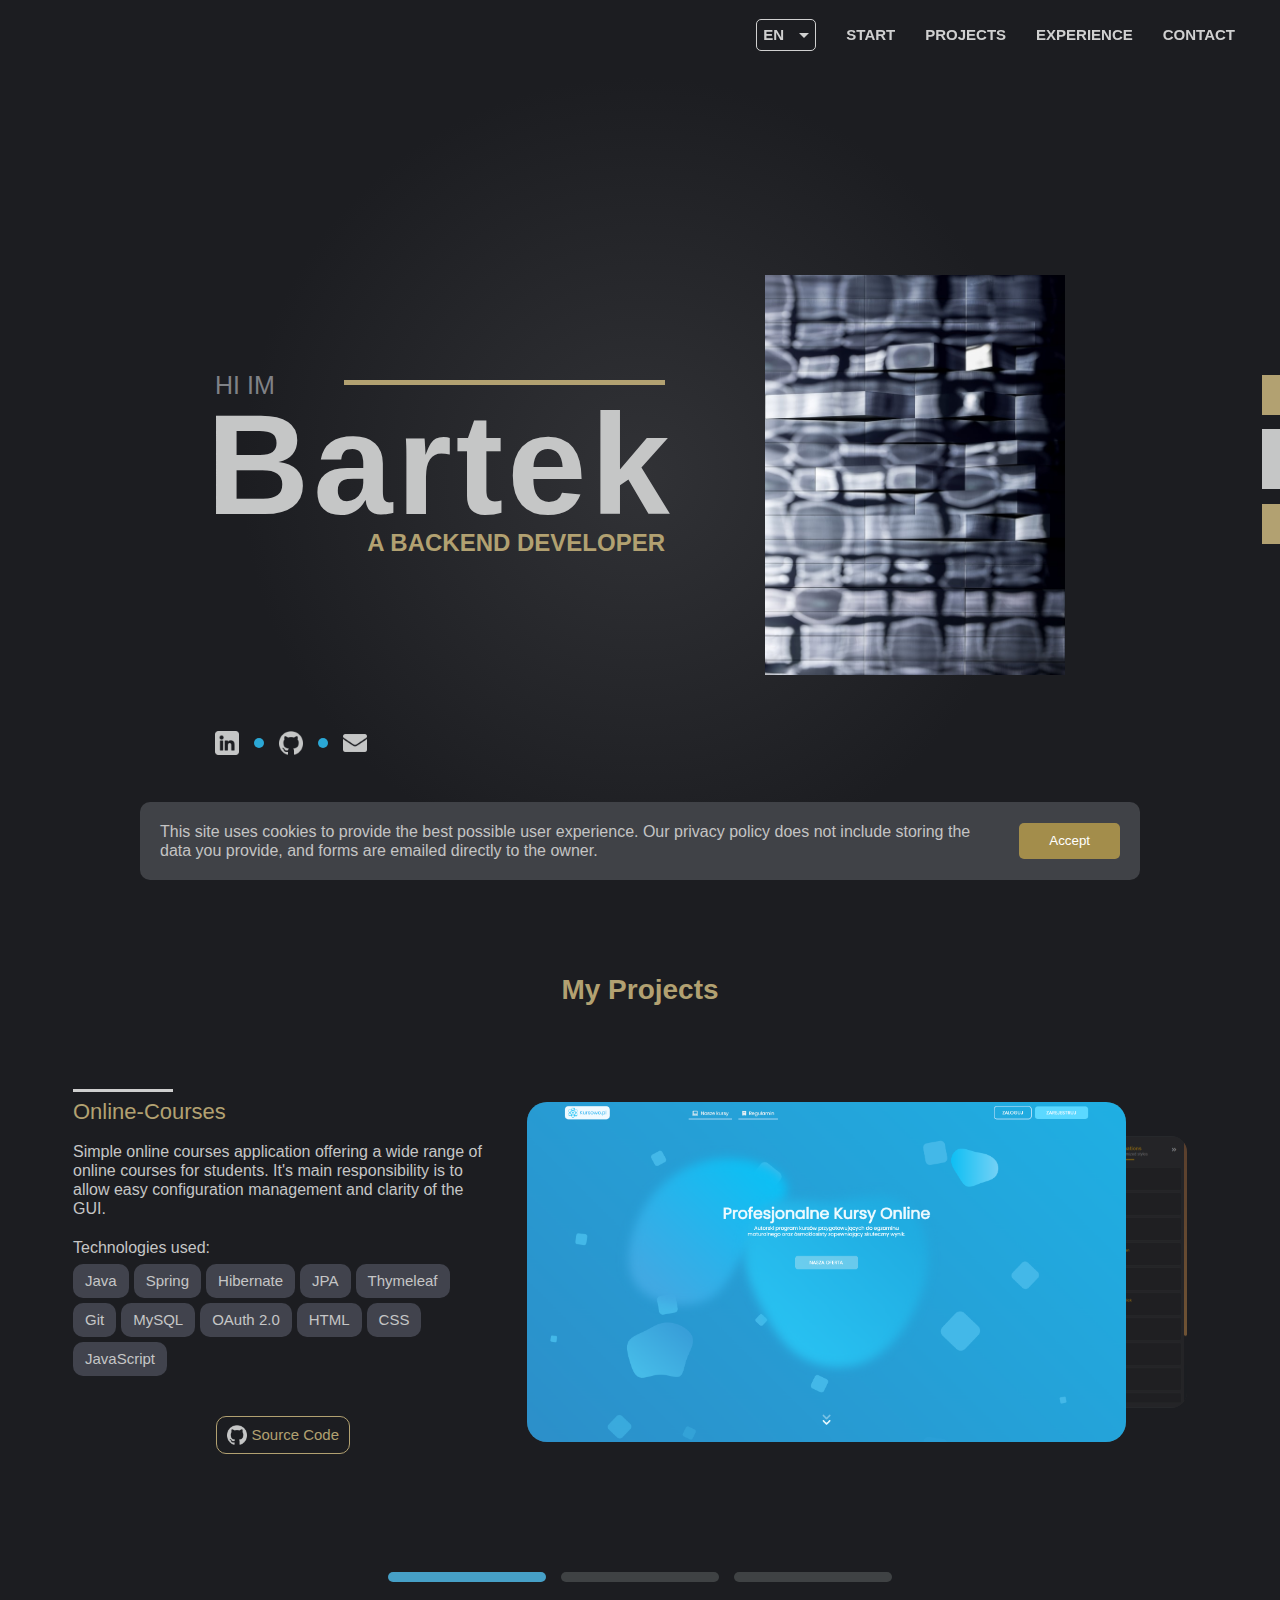
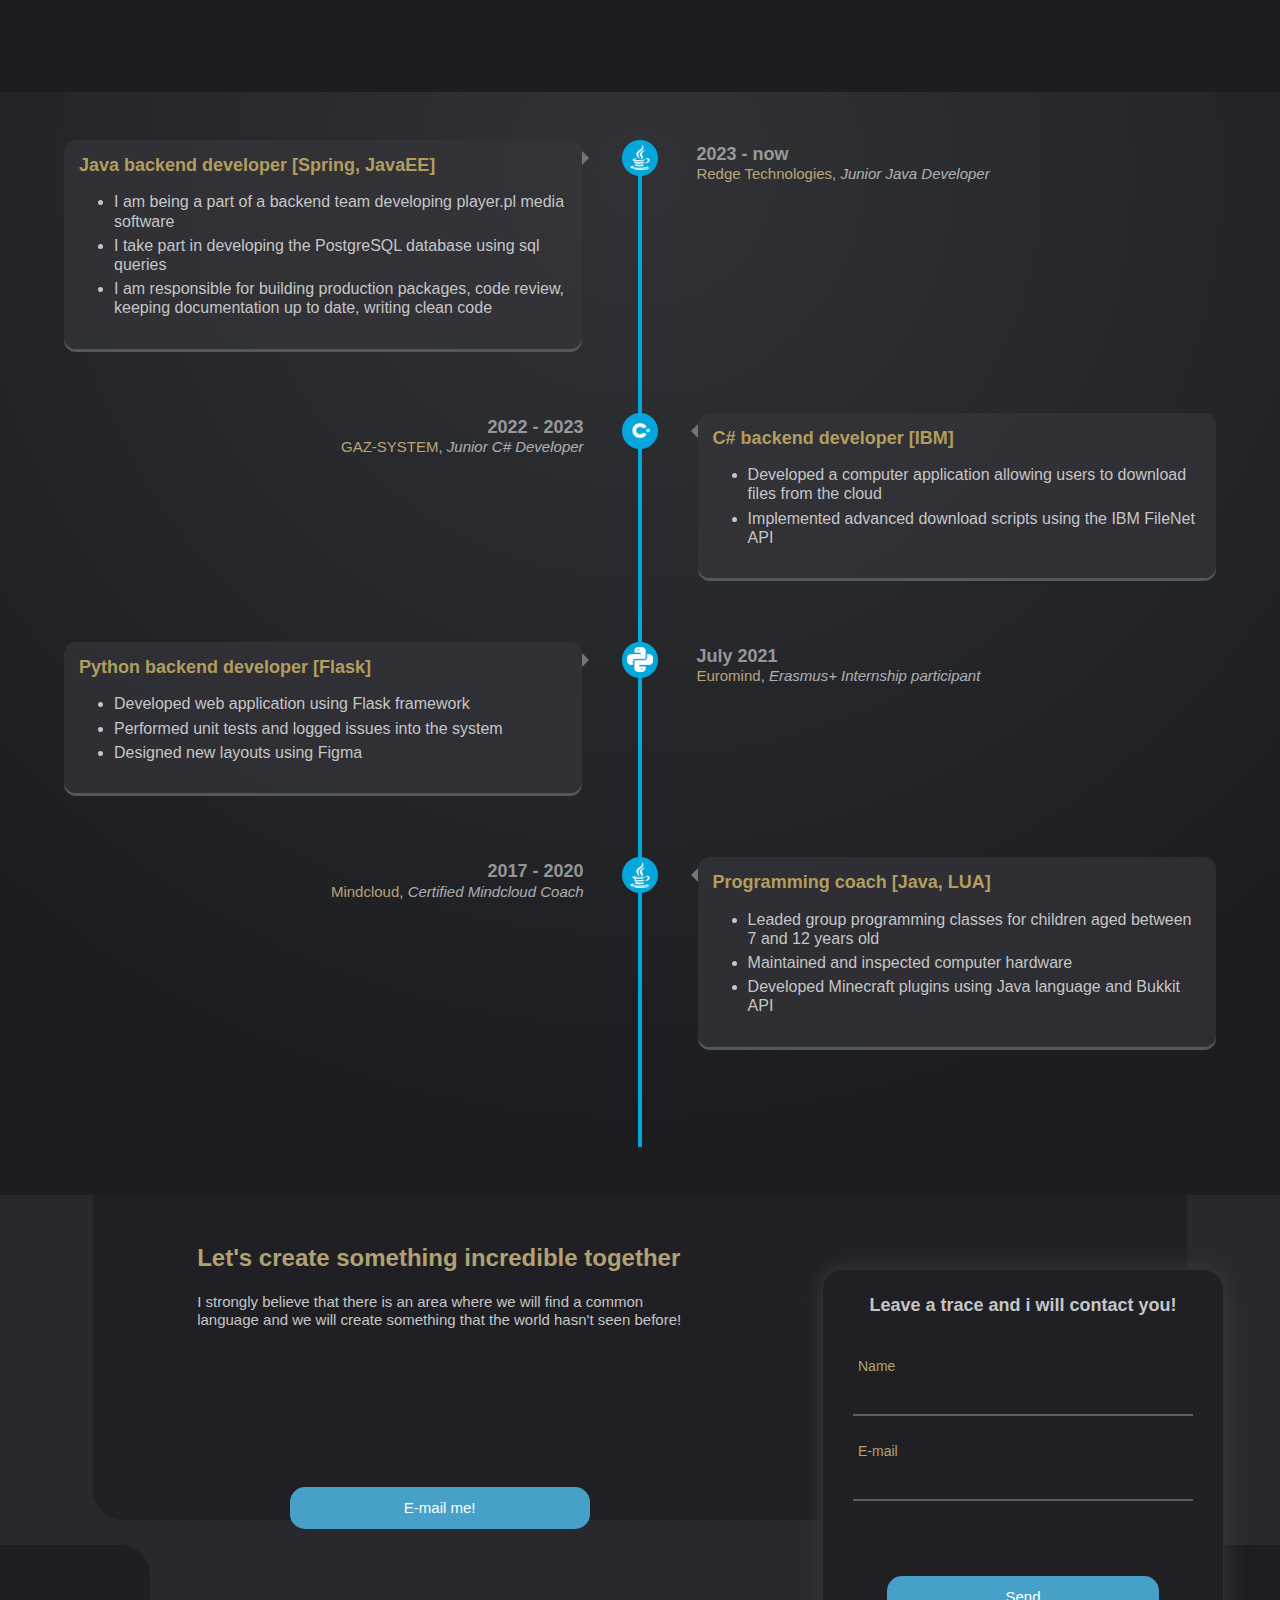
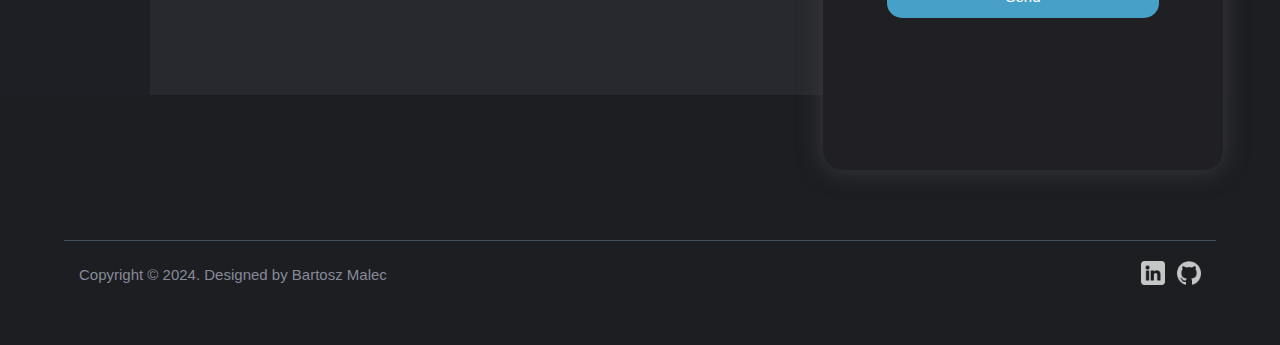
==== index.html @ 667c9864 "W3C fixes" ====
<!DOCTYPE html>
<html lang="en">
    <head>
        <title> Bartosz Malec - Java backend developer</title>
        <meta charset="UTF-8">
        <meta name="viewport" content="width=device-width, initial-scale=1.0">

        <link rel="stylesheet" type="text/css" href="styles/main.css">
        <link rel="stylesheet" type="text/css" href="styles/index.css">
        <link rel="stylesheet" type="text/css" href="styles/header.css">
        <link rel="stylesheet" type="text/css" href="styles/cookies.css">
        <link rel="stylesheet" type="text/css" href="styles/slider.css">
        <link rel="stylesheet" type="text/css" href="styles/timeline.css">
        <link rel="stylesheet" type="text/css" href="styles/contact.css">
        <link rel="stylesheet" type="text/css" href="styles/footer.css">
        <link rel="stylesheet" type="text/css" href="styles/popup.css">

        <link rel="stylesheet" type="text/css" href="https://cdnjs.cloudflare.com/ajax/libs/font-awesome/6.5.2/css/all.min.css">
        <script src="https://code.jquery.com/jquery-3.7.1.slim.min.js" integrity="sha256-kmHvs0B+OpCW5GVHUNjv9rOmY0IvSIRcf7zGUDTDQM8=" crossorigin="anonymous"></script>
    </head>

    <body>

        <div id="content">

            <div id="header">

                <div class="custom-select">
                    <div class="custom-select-trigger">
                        <span>EN</span>
                        <div class="arrow"></div>
                    </div>
                    <div class="custom-options">
                        <span class="custom-option selected" data-lang="en">EN</span>
                        <span class="custom-option" data-lang="pl">PL</span>
                    </div>
                </div>
                <a data-key="HeaderButtonStart" href="#banner"> </a>
                <a data-key="HeaderButtonProjects" href="#section_1"> </a>
                <a data-key="HeaderButtonExperience" href="#timeline"> </a>
                <a data-key="HeaderButtonContact" href="#footer"> </a>

            </div>

            <!--
                START banner
            -->
            <div id="banner">
                <div class="inner">

                    <div id="about">

                        <div class="line">
                            <span data-key="WelcomeMessagePretitle" class="pretitle"> </span>
                            <div class="straight_line"></div>
                        </div>

                        <h1>Bartek</h1>
                        <p data-key="WelcomeMessageTitle" class="subtitle"> </p>

                        <div id="linkers">
                            <a href="https://www.linkedin.com/in/b-malec/" class="social_link"><img src="/images/linkedin-logo.png" alt="linkedin"></a>
                            <div class="dot"></div>
                            <a href="https://github.com/Vertonowsky" class="social_link"><img src="/images/github-logo.png" alt="github"></a>
                            <div class="dot"></div>
                            <a href="mailto:bartosz.malec@onet.pl" class="social_link"><img src="/images/email-logo.png" alt="email"></a>
                        </div>

                    </div>

                    <div id="banner_image">
                        <img alt="Profile picture" src="images/profilePicture.jpg">
                    </div>
                </div>

                <div id="right_styling">
                    <div id="square_list">
                        <div class="right_one"></div>
                        <div class="right_two"></div>
                        <div class="right_one"></div>
                    </div>
                </div>
            </div>

			<div id="section_1">

                <h2 data-key="TitleProjects" class="title"> Loading.. </h2>

				<div class="inner_section">

                    <div class="animated_arrows" onclick="nextSlide()">
                        <i class="arrow fas fa-chevron-right"></i>
                        <i class="arrow fas fa-chevron-right"></i>
                    </div>

                    <div class="details_container">
                        <div class="project_details active">
                            <div class="horizontal_line"></div>
                            <p data-key="Project_1_title" class="project_title"></p>
                            <p data-key="Project_1_description" class="project_description"> </p>

                            <p data-key="TechnologiesUsed" class="heading"> </p>
                            <div class="tech_container">
                                <span class="tech">Java</span>
                                <span class="tech">Spring</span>
                                <span class="tech">Hibernate</span>
                                <span class="tech">JPA</span>
                                <span class="tech">Thymeleaf</span>
                                <span class="tech">Git</span>
                                <span class="tech">MySQL</span>
                                <span class="tech">OAuth 2.0</span>
                                <span class="tech">HTML</span>
                                <span class="tech">CSS</span>
                                <span class="tech">JavaScript</span>
                            </div>

                            <div class="buttons">
                                <a href="https://github.com/Vertonowsky/Online-Courses" target="_blank"><img src="/images/github-logo.png" alt="github"><span data-key="SourceCode"></span> </a>
<!--                                <a href="" target="_blank"><i class="fa-solid fa-arrow-up-right-from-square"></i> Live demo</a>-->
                            </div>
                        </div>


                        <div class="project_details">
                            <div class="horizontal_line"></div>
                            <p data-key="Project_2_title" class="project_title"></p>
                            <p data-key="Project_2_description" class="project_description"> </p>

                            <p data-key="TechnologiesUsed" class="heading"> </p>
                            <div class="tech_container">
                                <span class="tech">JavaScript</span>
                                <span class="tech">HTML</span>
                                <span class="tech">CSS</span>
                                <span class="tech">C++</span>
                                <span class="tech">Arduino</span>
                            </div>

                            <div class="buttons">
                                <a href="https://github.com/Vertonowsky/Leds-Controller" target="_blank"><img src="/images/github-logo.png" alt="github"><span data-key="SourceCode"></span> </a>
                                <!--                        <a href="" target="_blank"><i class="fa-solid fa-arrow-up-right-from-square"></i> Live demo</a>-->
                            </div>
                        </div>

                        <div class="project_details">
                            <div class="horizontal_line"></div>
                            <p data-key="Project_3_title" class="project_title"></p>
                            <p data-key="Project_3_description" class="project_description"> </p>

                            <p data-key="TechnologiesUsed" class="heading"> </p>
                            <div class="tech_container">
                                <span class="tech">Java</span>
                                <span class="tech">Spring</span>
                                <span class="tech">Hibernate</span>
                                <span class="tech">JPA</span>
                                <span class="tech">Thymeleaf</span>
                                <span class="tech">Git</span>
                                <span class="tech">PostgreSQL</span>
                                <span class="tech">OAuth 2.0</span>
                                <span class="tech">HTML</span>
                                <span class="tech">CSS</span>
                                <span class="tech">JavaScript</span>
                                <span class="tech">TypeScript</span>
                                <span class="tech">Next.js</span>
                                <span class="tech">React</span>
                            </div>

                            <div class="buttons">
                                <a href="https://github.com/Vertonowsky/admin-panel-frontend" target="_blank"><img src="/images/github-logo.png" alt="github"> Frontend - React</a>
                                <a href="https://github.com/Vertonowsky/admin-panel-backend" target="_blank"><img src="/images/github-logo.png" alt="github"> Backend - Spring</a>
                                <!--                        <a href="" target="_blank"><i class="fa-solid fa-arrow-up-right-from-square"></i> Live demo</a>-->
                            </div>
                        </div>

                    </div>


                    <div class="project_images">
                        <div class="project_img active" onclick="nextSlide()">
                            <img src="images/project_1_1.png" alt="arrow">
                        </div>
                        <div class="project_img next" onclick="nextSlide()">
                            <img src="images/project_2_1.png" alt="arrow">
                        </div>
                        <div class="project_img" onclick="nextSlide()">
                            <img src="images/project_3_1.png" alt="arrow">
                        </div>
                    </div>

				</div>

                <div id="slider">
                    <div class="slide active" onclick="specificSlide(1)"></div>
                    <div class="slide" onclick="specificSlide(2)"></div>
                    <div class="slide" onclick="specificSlide(3)"></div>
                </div>
			</div>



            <div id="timeline">
                <div class="timeline-block">
                    <div class="timeline-img">
                        <div class="pulse"></div>
                        <div class="pulse pulse-delay"></div>
                        <div class="overlay"></div>
                        <img src="images/java.png" alt="Java">
                    </div>

                    <div class="timeline-content">
                        <h2 data-key="Work_1_title"> Loading ..</h2>
                        <ul>
                            <li data-key="Work_1_description_1"> </li>
                            <li data-key="Work_1_description_2"> </li>
                            <li data-key="Work_1_description_3"> </li>
                        </ul>
                        <div class="date">
                            <h2 data-key="Work_1_date"> Loading .. </h2>
                            <p><b data-key="Work_1_company"> </b>, <span data-key="Work_1_position" class="position"> </span></p>
                        </div>
                    </div>
                </div>

                <div class="timeline-block">
                    <div class="timeline-img">
                        <div class="pulse"></div>
                        <div class="pulse pulse-delay"></div>
                        <div class="overlay"></div>
                        <img src="images/c-sharp.png" alt="C sharp">
                    </div>

                    <div class="timeline-content">
                        <h2 data-key="Work_2_title"> Loading .. </h2>
                        <ul>
                            <li data-key="Work_2_description_1"> </li>
                            <li data-key="Work_2_description_2"> </li>
                        </ul>
                        <div class="date">
                            <h2 data-key="Work_2_date"> Loading .. </h2>
                            <p><b data-key="Work_2_company"> </b>, <span data-key="Work_2_position" class="position"> </span></p>
                        </div>
                    </div>

                </div>

                <div class="timeline-block">
                    <div class="timeline-img">
                        <div class="pulse"></div>
                        <div class="pulse pulse-delay"></div>
                        <div class="overlay"></div>
                        <img src="images/python.png" alt="Python">
                    </div>

                    <div class="timeline-content">
                        <h2 data-key="Work_3_title"> Loading .. </h2>
                        <ul>
                            <li data-key="Work_3_description_1"> </li>
                            <li data-key="Work_3_description_2"> </li>
                            <li data-key="Work_3_description_3"> </li>
                        </ul>
                        <div class="date">
                            <h2 data-key="Work_3_date"> Loading .. </h2>
                            <p><b data-key="Work_3_company"> </b>, <span data-key="Work_3_position" class="position"> </span></p>
                        </div>
                    </div>
                </div>

                <div class="timeline-block">
                    <div class="timeline-img">
                        <div class="pulse"></div>
                        <div class="pulse pulse-delay"></div>
                        <div class="overlay"></div>
                        <img src="images/java.png" alt="Java">
                    </div>

                    <div class="timeline-content">
                        <h2 data-key="Work_4_title"> Loading .. </h2>
                        <ul>
                            <li data-key="Work_4_description_1"> </li>
                            <li data-key="Work_4_description_2"> </li>
                            <li data-key="Work_4_description_3"> </li>
                        </ul>
                        <div class="date">
                            <h2 data-key="Work_4_date"> Loading .. </h2>
                            <p><b data-key="Work_4_company"> </b>, <span data-key="Work_4_position" class="position"> </span></p>
                        </div>
                    </div>
                </div>

            </div>

            <div id="contact">

                <div class="inner">
                    <div id="box_1" class="box">
                        <div class="body">
                            <h2 data-key="ContactTitle"> Loading .. </h2>
                            <p data-key="ContactDescription"> </p>

                            <button data-key="EmailMe" class="button_contact" onClick="showPopup()"> </button>
                        </div>
                    </div>
                    <div id="box_2" class="box"></div>
                    <div id="frame">
                        <h2 data-key="ContactLeave"> Loading .. </h2>

                        <div class="group">
                            <input id="name" type="text">
                            <label data-key="DataName" for="name"></label>
                            <span class="bar"></span>
                        </div>

                        <div class="group">
                            <input id="email" type="text">
                            <label data-key="DataEmail" for="email"></label>
                            <span class="bar"></span>
                        </div>

                        <button data-key="Send" class="button_contact" onClick="showPopup()"> </button>
                    </div>
                </div>

                <div id="box_3" class="box"></div>

            </div>


            <div id="footer">
                <div class="inner">
                    <div id="footer_heading"></div>

                    <div id="footer_bottom">
                        <p data-key="FooterCopyright" class="info"></p>

                        <div id="social">
                            <a href="https://www.linkedin.com/in/bartosz-malec-a6a36418b/" target="_blank" class="social_media"><img src="/images/linkedin-logo.png" alt="linkedin"></a>
                            <a href="https://github.com/Vertonowsky" target="_blank" class="social_media"><img src="/images/github-logo.png" alt="github"></a>
                        </div>
                    </div>
                </div>

            </div>

            <div id="cookiePopup">
                <p data-key="CookieInfo"></p>
                <button data-key="CookieAccept" id="acceptCookie"></button>
            </div>

            <div id="popup_info">
                <p id="popup_title"><i class='icon fas fa-check'></i><span data-key="PopupInfo"></span> </p>
                <i id="popup_close" class="fas fa-times"></i>
            </div>

        </div>

        <script src="scripts/header.js"></script>
        <script src="scripts/cookies.js"></script>
        <script src="scripts/slider.js"></script>
        <script src="scripts/timeline.js"></script>
        <script src="scripts/translations.js"></script>
        <script src="scripts/popup.js"></script>

    </body>

</html>
---- styles/main.css ----
:root {
    --color-blue: #2BA8D6;
    --color-title: #595959;

    --color-default: #C5C6C6;
    --color-gray: #808287;
    --color-gold: #B2A171;


    --font-size-big: 22px;
    --font-size-title: 18px;
    --font-size-normal: 15px;
    --font-size-smaller: 14px;
    --font-size-phone: 13px;
}

html {
    scroll-behavior: smooth;
    overflow-x: hidden;
}

body {
    font-family: 'Poppins', sans-serif;
    margin: 0;
    overflow-x: hidden;
    color: var(--color-default);
}

*, *:after, *:before {
    line-height: 1.2;
    box-sizing: border-box;
}

a {
    text-decoration: none;
}

b {
    color: #03A7DC;
    font-weight: normal;
}
---- styles/index.css ----
#content {
    top: 0;
    position: relative;
    width: 100%;
    height: 100%;
    background: radial-gradient(circle, rgba(49,50,54,1) 0%, rgba(28,29,33,1) 50%);
}

#banner {
    position: relative;
    width: 100%;
    height: 950px;
    display: flex;
    align-items: center;
    justify-content: center;
    background: radial-gradient(circle, rgba(49,50,54,1) 0%, rgba(28,29,33,1) 50%);
}

    #banner .inner {
        position: relative;
        width: 1400px;
        display: flex;
        align-items: center;
        justify-content: center;
    }

    #banner #about {
        position: relative;
        display: flex;
        align-items: center;
        justify-content: flex-start;
        flex-direction: column;
        width: 45%;
        height: 560px;
        text-align: left;
    }

        #about .line {
            position: relative;
            width: 100%;
            display: flex;
            align-items: center;
            justify-content: center;
            flex-direction: row;
        }

            #about .pretitle {
                width: 180px;
                text-transform: uppercase;
                font-size: 30px;
                color: var(--color-gray);
                animation: 1s slideFromLeftSlightly;
            }

            #about .straight_line {
                position: relative;
                width: 100%;
                height: 5px;
                margin-bottom: 5px;
                background: var(--color-gold);
                animation: 1s slideFromRightSlightly;
            }

        #about h1 {
            font-size: 12em;
            font-weight: bold;
            margin: -20px 0 0 0;
            letter-spacing: 5px;
            color: var(--color-default);
            animation: 1s slideFromBottom;
        }

        #about .subtitle {
            position: relative;
            text-align: right;
            align-self: flex-end;
            margin-top: -20px;
            width: 100%;
            color: var(--color-gold);
            font-size: 26px;
            text-transform: uppercase;
            font-weight: bold;
            line-height: 32px;
            animation: 1s slideFromRightSlightly;
        }


        #linkers {
            position: absolute;
            box-sizing: border-box;
            width: 100%;
            bottom: 0;
            display: flex;
            align-items: center;
            justify-content: flex-start;
            animation: 2s slideIn;
        }

            .social_link {
                position: relative;
                display: flex;
                align-items: center;
                font-size: 24px;
                color: var(--color-default);
                transition: color 0.2s;
            }

            .social_link img {
                width: 24px;
                height: 24px;
            }

            .social_link:hover {
                color: var(--color-blue);
            }

            .dot {
                position: relative;
                width: 10px;
                height: 10px;
                border-radius: 10px;
                background: var(--color-blue);
                margin: 0 15px;
            }


            #banner_image {
                position: relative;
                box-sizing: border-box;
                padding-bottom: 90px;
                margin-left: 15%;
                width: 30%;
                min-width: 380px;
                height: 660px;
                text-align: center;
                animation: 2s slideIn;
                z-index: 2;
            }

                #banner_image img {
                    position: relative;
                    width: 100%;
                    height: 100%;
                    z-index: 1;
                }

                @keyframes slideIn {
                    from { opacity: 0; }
                    to { opacity: 1; }
                }

                @keyframes slideFromRight {
                    from { transform: translateX(100%); opacity: 0; }
                    to { transform: translateX(0); opacity: 1; }
                }

                @keyframes slideFromRightSlightly {
                    from { transform: translateX(50%); opacity: 0; }
                    to { transform: translateX(0); opacity: 1; }
                }

                @keyframes slideFromLeftSlightly {
                    from { transform: translateX(-50%); opacity: 0; }
                    to { transform: translateX(0%); opacity: 1; }
                }

                @keyframes slideFromBottom {
                    from { transform: translateY(100%); opacity: 0; }
                    to { transform: translateY(0); opacity: 1; }
                }



#right_styling {
    position: absolute;
    width: 18px;
    height: 560px;
    bottom: 0;
    top: 0;
    right: 0;
    margin: auto;
}

    #square_list {
        position: relative;
        top: 50%;
        transform: translateY(-50%);
        height: 200px;
    }

    .right_one {
        position: relative;
        display: block;
        width: 100%;
        height: 20%;
        background: #B2A171;
    }

    .right_two {
        position: relative;
        display: block;
        width: 100%;
        height: 30%;
        margin: 80% 0;
        background: var(--color-default);
    }




body::-webkit-scrollbar {
    background: #34363D;
    width: 10px;
    height: 10px;
}

body::-webkit-scrollbar-track {
    display: none;
}

body::-webkit-scrollbar-thumb {
    background-color: #6D7180;
    border-radius: 6px;
}

body::-webkit-scrollbar-thumb:hover {
    background: #7A7E8F;
}

body::-webkit-scrollbar-corner {
    background: transparent;
}



@media (max-width: 1500px) {

    #banner .inner {
        width: 1150px;
    }

    #about .pretitle {
        font-size: 28px;
    }

    #about h1 {
        font-size: 10.2em;
        margin: -20px 0 0 0;
        letter-spacing: 4px;
    }

    #about .subtitle {
        font-size: 24px;
        line-height: 26px;
    }

}


@media (max-width: 1280px) {

    #banner .inner {
        width: 1000px;
    }

    #banner #about {
        justify-content: center;
    }

    #about .pretitle {
        font-size: 25px;
    }

    #about h1 {
        font-size: 8.9em;
    }

    #banner_image {
        margin-left: 10%;
        min-width: 250px;
        height: 400px;
        padding-bottom: 0;
    }

}


@media (max-width: 1024px) {

    #banner .inner {
        width: 90%;
    }

    #about .pretitle {
        width: 140px;
        font-size: 22px;
    }

    #about h1 {
        font-size: 12.4vw;
    }

    #about .subtitle {
        font-size: 18px;
        line-height: 20px;
    }

}


@media (max-width: 840px) {

    #about h1 {
        margin-top: -10px;
        font-size: 12.2vw;
    }

    #about .subtitle {
        margin-top: -10px;
    }

}



@media (max-width: 780px) {

    #banner {
        padding-top: 100px;
    }

    #banner .inner {
        flex-direction: column;
    }

    #banner #about {
        width: 70%;
        height: auto;
        padding-bottom: 100px;
    }

    #about h1 {
        margin-top: -10px;
        font-size: 20vw;
    }

    #about .subtitle {
        margin-top: -10px;
    }

    #right_styling {
        display: none;
    }

    #banner_image {
        width: 50%;
        min-width: 320px;
        margin: 80px 0 0 0;
    }

}

@media (max-width: 650px) {

    #banner {
        padding-top: 90px;
    }

    #banner #about {
        width: 95%;
        height: auto;
        padding-bottom: 100px;
    }

    #about h1 {
        margin-top: -25px;
        font-size: 27.2vw;
    }

    #about .subtitle {
        margin-top: -25px;
    }

}


@media (max-width: 480px) {

    #about h1 {
        margin-top: -15px;
        font-size: 25vw;
    }

    #about .subtitle {
        margin-top: -15px;
    }

    #banner_image {
        width: 95%;
        min-width: 0;
    }

}
---- styles/header.css ----
#header {
    position: fixed;
    box-sizing: border-box;
    display: flex;
    align-items: center;
    justify-content: flex-end;
    top: 0;
    left: 0;
    right: 0;
    width: 100%;
    height: 70px;
    background: transparent;
    padding: 12px 45px 12px 0;
    gap: 30px;
    transition: all 0.3s;
    z-index: 100;
}

#header.active {
    background: #1C1D21;
}

#header a {
    position: relative;
    font-size: 15px;
    font-weight: bold;
    color: #D0D0D0;
    text-transform: uppercase;
    cursor: pointer;
    transition: all 0.3s;
    z-index: 2;
}

.custom-select {
    position: relative;
    display: flex;
    flex-direction: column;
    user-select: none;
    font-size: 15px;
    font-weight: bold;
    width: 60px;
    color: #D0D0D0;
    background: transparent;
    border: 1px solid #D0D0D0;
    border-radius: 5px;
    padding: 6px;
    cursor: pointer;
    transition: border-color 0.3s;
}

    .custom-select .arrow {
        width: 0;
        height: 0;
        margin-left: 10px;
        border-left: 5px solid transparent;
        border-right: 5px solid transparent;
        border-top: 5px solid #D0D0D0;
        transition: transform 0.3s;
    }

    .custom-select.open .arrow {
        transform: rotate(-180deg);
    }

    .custom-select.open .custom-options {
        visibility: visible;
        opacity: 1;
    }

.custom-select-trigger {
    display: flex;
    justify-content: space-between;
    align-items: center;
    cursor: pointer;
    text-transform: uppercase;
}

.custom-options {
    position: absolute;
    display: flex;
    visibility: hidden;
    opacity: 0;
    flex-direction: column;
    top: 100%;
    left: 0;
    width: 100%;
    background: #D0D0D0;
    color: #000;
    border-radius: 0 0 5px 5px;
    transition: opacity 0.3s, visibility 0.3s;
    z-index: 101;
}

.custom-options .custom-option {
    position: relative;
    width: 100%;
    padding: 10px 15px;
    text-align: center;
    cursor: pointer;
    border-radius: 0 0 5px 5px;
    transition: background-color 0.3s;
}

.custom-options .custom-option:hover {
    background-color: #f2f2f2;
}

.custom-options .custom-option.selected {
    background-color: #e2e2e2;
}



@media (max-width: 640px) {

    #header {
        justify-content: center;
        flex-wrap: wrap;
        gap: 20px;
        min-height: 60px;
        height: auto;
        padding-right: 0;
    }

    #header a {
        font-size: 14px;
    }

}
---- styles/cookies.css ----
#cookiePopup {
    position: fixed;
    display: none;
    width: 80%;
    max-width: 1000px;
    flex-direction: row;
    justify-content: center;
    align-items: center;
    bottom: 20px;
    left: 50%;
    padding: 20px;
    border-radius: 10px;
    background: #404247;
    color: #C4C4C4;
    transform: translateX(-50%);
    z-index: 1000;
}

#cookiePopup.active {
    display: flex;
}

#cookiePopup p {
    margin: 0;
    padding-right: 10px;
}

#cookiePopup button {
    padding: 10px 30px;
    margin-left: 20px;
    border-radius: 5px;
    cursor: pointer;
    color: #fff;
    border: none;
    background: #A38D4B;
    transition: background 0.3s;
}

#cookiePopup button:hover {
    background: #B39A52;
}


@media screen and (max-width: 850px) {

    #cookiePopup {
        flex-direction: column;
        bottom: 10px;
    }

    #cookiePopup button {
        margin: 20px 0 0 0;
    }

}


@media screen and (max-width: 580px) {

    #cookiePopup {
        width: 95%;
        padding: 10px;
        text-align: center;
        font-size: var(--font-size-smaller);
    }

    #cookiePopup button {
        padding: 8px 25px;
    }

}
---- styles/slider.css ----
#section_1 {
    position: relative;
    width: 100%;
    background: #1C1D21;
    display: flex;
    align-items: center;
    justify-content: flex-start;
    flex-direction: column;
    padding: 0 10px 30px 10px;
    transition: background .4s ease-in;
}

    #section_1 .inner_section {
        position: relative;
        display: flex;
        align-items: center;
        justify-content: center;
        flex-direction: row;
        gap: 3%;
        width: 1350px;
        margin: 0 auto;
        padding: 30px 0 110px 0;
    }

        .title {
            margin-bottom: 35px;
            font-size: 28px;
            color: var(--color-gold);
        }

    .project_container {
        display: flex;
    }

    .inner_section.is-hidden {
        visibility: hidden;
        opacity: 0;
    }

    .inner_section.slideBlob > .details_container {
        animation: slideBlob 1s ease-in-out;
    }

    .inner_section.slideBlob > .project_images {
        animation: slideInFromRight 1s ease-in-out;
    }

    #slider.slideBlob {
        animation: fadeIn 1s ease-in-out;
    }



.details_container {
    position: relative;
    display: flex;
    align-items: center;
    width: 27%;
    height: 460px;
}

    .project_details {
        position: absolute;
        display: flex;
        flex-direction: column;
        justify-content: center;
        width: 100%;
        height: 100%;
        transform: scale(1.2);
        opacity: 0;
        visibility: hidden;
        transition: opacity 0.4s, transform 0.8s ease;
    }

    .project_details.active {
        visibility: visible;
        opacity: 1;
        transform: scale(1);
    }

        .project_images {
            position: relative;
            display: flex;
            align-items: center;
            width: 70%;
            height: 460px;
        }

            .project_img {
                position: absolute;
                max-width: 810px;
                width: auto;
                height: 460px;
                overflow: hidden;
                display: flex;
                align-items: center;
                cursor: pointer;
                border-radius: 20px;
                background: rgba(57, 61, 61, 1);
                opacity: 1;
                visibility: hidden;
                transition: transform .4s ease, opacity .2s ease;
            }

                .project_img.future {
                    transform: translatex(25%) scale(.8);
                    opacity: 0;
                    z-index: 0;
                    visibility: visible;
                }

                .project_img.active {
                    transform: translatex(0) scale(1);
                    z-index: 1;
                    visibility: visible;
                }

                .project_img.next {
                    transform: translatex(25%) scale(.8);
                    opacity: .4;
                    z-index: 0;
                    visibility: visible;
                }

                .project_img img {
                    max-width: 100%;
                    max-height: 100%;
                }

                .project_details .heading {
                    font-size: 16px;
                    margin: 0 0 7px 0;
                }


        .horizontal_line {
            width: 100px;
            height: 3px;
            margin: 0;
            background: #CECECE;
        }

        .project_title {
            padding-top: 7px;
            margin: 0;
            font-size: var(--font-size-big);
            color: var(--color-gold);
        }

        .project_description {
            margin-bottom: 20px;
            font-size: 16px;
        }

            .buttons {
                position: relative;
                display: flex;
                justify-content: center;
                top: 0;
                right: 0;
                gap: 40px;
                margin-top: 40px;
            }

                .buttons a {
                    display: flex;
                    align-items: center;
                    color: var(--color-gold);
                    border: 1px solid var(--color-gold);
                    font-size: var(--font-size-normal);
                    border-radius: 10px;
                    padding: 8px 10px;
                    background: transparent;
                    transition: background 0.3s;
                }

                .buttons a:hover {
                    background: #2F3238;
                }

                .buttons a > img {
                    width: 20px;
                    height: 20px;
                    margin-right: 5px;
                }

            .tech_container {
                display: flex;
                flex-direction: row;
                flex-wrap: wrap;
                gap: 5px;
            }

                .tech {
                    position: relative;
                    box-sizing: border-box;
                    background: #41434D;
                    padding: 8px 12px;
                    border-radius: 10px;
                    font-size: var(--font-size-normal);
                    cursor: default;
                    transition: background 0.3s;
                }

                .tech:hover {
                    background: #565966;
                }



#slider {
    width: 40%;
    max-width: 1000px;
    display: flex;
    margin: 0 auto;
    padding-bottom: 80px;
    gap: 15px;
}

    .slide {
        width: auto;
        height: 10px;
        background: rgba(87, 91, 91, 0.6);
        border-radius: 10px;
        flex: 1;
        cursor: pointer;
        transition: background 0.5s;
    }

    #slider .slide:hover {
        background: #75AEC7;
    }

    #slider .slide.active {
        background: #46A0C7;
    }


@keyframes slideBlob {
    0% {
        opacity: 0;
        transform: scale(1.2);
    }

    65% {
        opacity: 1;
        transform: scale(0.9);
    }

    100% {
        transform: scale(1);
    }
}


@keyframes slideInFromRight {
    0% {
        transform: translateX(250px);
        opacity: 0;
    }

    65% {
        opacity: 1;
        transform: translateX(-40px);
    }

    100% {
        transform: translateX(0);
    }
}

@keyframes fadeIn {
    0% {
        opacity: 0;
        transform: scale(1.2);
    }
    100% {
        opacity: 1;
        transform: scale(1);
    }
}





.animated_arrows {
    position: absolute;
    display: flex;
    align-items: center;
    flex-direction: row;
    right: -20px;
    margin: auto;
    cursor: pointer;
}

    .animated_arrows .arrow {
        position: absolute;
        font-size: 30px;
        color: #EBFBFF;
        opacity: 0;
        animation: arrowFadeOut 2s ease-in-out infinite;
    }

    .animated_arrows .arrow:nth-child(1) {
        margin-right: 5px;
        animation-delay: 1s;
    }


@keyframes arrowFadeOut {
    0% {
        opacity: 0;
        transform: translateX(0px);
    }
    75% {
        opacity: 1;
    }
    100% {
        opacity: 0;
        transform: translateX(30px);
    }
}



@media screen and (max-width: 1500px) {

    #section_1 .inner_section {
        width: 90%;
        padding: 0 0 70px 0;
    }

    .project_img {
        max-width: 600px;
        height: 340px;
    }

    .details_container {
        width: 37%;
        height: 460px;
    }

    .project_images {
        width: 60%;
        height: 340px;
    }

        .project_img.future, .project_img.next {
            transform: translatex(20%) scale(.8);
        }


    .animated_arrows {
        right: 10px;
    }

}


@media screen and (max-width: 1180px) {

    #section_1 .inner_section {
        width: 95%;
        padding: 20px 0 50px 0;
        flex-direction: column-reverse;
    }

    .details_container {
        width: 70%;
        min-height: 320px;
        height: auto;
        margin-top: 70px;
        max-width: 900px;
    }

    .project_images {
        display: flex;
        justify-content: center;
        width: 100%;
        height: 380px;
    }

        .project_img {
            max-width: 800px;
            height: 380px;
        }

        .project_img.next {
            transform: translatex(25%) scale(.8);
        }

        .project_img.future {
            opacity: 0.4;
            transform: translatex(-25%) scale(.8);
        }


    .animated_arrows {
        display: none;
    }

    #slider {
        width: 80%;
        padding-bottom: 50px;
    }

}



@media screen and (max-width: 950px) {

    .details_container {
        width: 90%;
        height: auto;
        min-height: auto;
        margin-top: 40px;
    }

        .project_details {
            position: relative;
            display: none;
            height: auto;
        }

        .project_details.active {
            display: block;
        }

    .project_images {
        display: flex;
        justify-content: center;
        width: 100%;
        height: 280px;
    }

    .project_img {
        max-width: 800px;
        height: 280px;
    }

    .project_img.next {
        transform: translatex(25%) scale(.8);
    }

    .project_img.future {
        opacity: 0.4;
        transform: translatex(-25%) scale(.8);
    }

    .animated_arrows {
        right: 30px;
    }

}


@media screen and (max-width: 780px) {

    #section_1 {
        padding-top: 40px;
    }

        #section_1 .inner_section {
            padding-top: 0;
        }

        .title {
            font-size: 20px;
            margin: 20px 0;
        }

    .project_title {
        font-size: var(--font-size-title);
    }

    .project_description {
        font-size: var(--font-size-normal);
    }

    .project_details .heading {
        font-size: var(--font-size-normal);
    }

    .tech {
        padding: 6px 10px;
        border-radius: 8px;
        font-size: var(--font-size-smaller);
    }

    .buttons a {
        border-radius: 8px;
        padding: 8px 10px;
        font-size: var(--font-size-smaller);
    }

    .buttons a > img {
        width: 18px;
        height: 18px;
    }

}


@media screen and (max-width: 680px) {

    .project_images {
        width: 100%;
        height: 320px;
    }

    .project_img {
        width: 87%;
        height: auto;
    }

    .project_img.future {
        transform: translateX(-17%) scale(0.8);
    }

    .project_img.next {
        transform: translateX(17%) scale(0.8);
    }

    #slider {
        width: 96%;
        gap: 7px;
    }

        .slide {
            height: 7px;
        }

}


@media screen and (max-width: 550px) {

    .project_images {
        height: 260px;
    }

}


@media screen and (max-width: 480px) {

    .project_images {
        height: 200px;
    }

}

@media screen and (max-width: 380px) {

    .project_images {
        height: 180px;
    }

}

@media screen and (max-width: 280px) {

    .project_images {
        height: 140px;
    }

}
---- styles/timeline.css ----
#timeline {
    position: relative;
    width: 90%;
    max-width: 1170px;
    margin: 3em auto;
    padding-bottom: 100px;
}

/* Vertical line */
#timeline::before {
    content: '';
    position: absolute;
    top: 0;
    left: 50%;
    height: 100%;
    width: 4px;
    margin-left: -2px;
    background: #03A7DC;
}


    .timeline-block {
        position: relative;
        box-sizing: border-box;
        margin: 4em 0;
        content: '';
        display: table;
        clear: both;
        width: 100%;
    }

        .timeline-block:first-child {
            margin-top: 0;
        }

        .timeline-block:last-child {
            margin-bottom: 0;
        }

        .timeline-img {
            position: absolute;
            display: flex;
            justify-content: center;
            align-items: center;
            top: 0;
            left: 50%;
            width: 36px;
            height: 36px;
            margin-left: -18px;
        }

        .timeline-img .overlay {
            position: absolute;
            width: 100%;
            height: 100%;
            border-radius: 50%;
            z-index: 2;
            background: #03A7DC;
        }

        .timeline-img img {
            display: block;
            width: 70%;
            height: 70%;
            position: relative;
            z-index: 2;
        }

        .pulse {
            position: absolute;
            height: 100%;
            width: 100%;
            border-radius: 50%;
            background: transparent;
            top: 0;
            left: 0;
            z-index: 1;
        }

        @keyframes pulsing {
            0% {
                transform: scale(1);
                opacity: .7;
            }
            100% {
                transform: scale(1.6);
                opacity: 0;
            }
        }

            .timeline-img.is-hidden {
                visibility: hidden;
            }

            .timeline-img.bounce-in {
                visibility: visible;
                animation: bounce-1 .6s;
            }

            @keyframes bounce-1 {
                0% {
                    opacity: 0;
                    transform: scale(.5);
                }
                60% {
                    opacity: 1;
                    transform: scale(1.2);
                }
                100% {
                    transform: scale(1);
                }
            }


.timeline-content {
    position: relative;
    content: '';
    display: table;
    width: 45%;
    border-radius: 12px;
    padding: 15px;
    box-shadow: 0 3px 0 #55575E;
    margin-left: 0;
    background: rgba(52, 53, 59, 0.7);
    clear: both;
    left: 0;
    transition: left 0.3s;
}

    .timeline-content::before {
        content: '';
        position: absolute;
        top: 11px;
        left: 100%;
        height: 0;
        width: 0;
        border: 7px solid transparent;
        border-left-color: #727580;
    }

        .timeline-content ul {
            padding-left: 35px;
            font-size: 16px;
        }

        .timeline-content li {
            margin-bottom: 5px;
        }

        .timeline-content li:last-child {
            margin-bottom: 0;
        }

    .timeline-content h2 {
        font-size: 18px;
        margin: 0;
        color: #B39D5D;
    }

    .timeline-content .date {
        position: absolute;
        display: inline-block;
        width: 100%;
        left: 122%;
        top: 0;
        font-size: 16px;
        float: left;
        padding: 4px 0;
        opacity: 0.7;
        transition: left 0.3s, right 0.3s;
    }

        .timeline-content .date h2 {
            font-size: 18px;
            margin: 0;
            color: var(--color-default);
        }

        .timeline-content .date p {
            font-size: var(--font-size-normal);
            margin: 0;
            color: #E4E6E6;
        }

        .timeline-content .date p b {
            color: #F0D998;
        }

        .timeline-content .date p span {
            font-style: italic;
        }

    .timeline-content.is-hidden {
        visibility: hidden;
    }

    .timeline-content.bounce-in {
        visibility: visible;
        animation: bounce-2 .6s;
    }

    .timeline-block:nth-child(even) .timeline-content {
        float: right;
    }

    .timeline-block:nth-child(even) .timeline-content::before {
        top: 11px;
        left: auto;
        right: 100%;
        border-color: transparent;
        border-right-color: #727580;
    }

    .timeline-block:nth-child(even) .timeline-content .date {
        left: auto;
        right: 122%;
        text-align: right;
    }

    .timeline-block:nth-child(even) .timeline-content.bounce-in {
        animation: bounce-2-inverse 0.6s;
    }


@keyframes bounce-2 {
    0% {
        opacity: 0;
        transform: translateX(-100px);
    }

    60% {
        opacity: 1;
        transform: translateX(20px);
    }

    100% {
        transform: translateX(0);
    }
}

@keyframes bounce-2-inverse {
    0% {
        opacity: 0;
        transform: translateX(100px);
    }

    60% {
        opacity: 1;
        transform: translateX(-20px);
    }

    100% {
        transform: translateX(0);
    }
}

@media only screen and (min-width: 1024px) {

    .timeline-block:hover .pulse {
        animation: pulsing 1.8s ease-in-out;
        animation-iteration-count: infinite;
        background: #84C7DC;
    }

    .timeline-block:hover .pulse.pulse-delay {
        animation-delay: .6s;
    }

    .timeline-block:hover > .timeline-content {
        left: -5px;
    }

    .timeline-block:hover > .timeline-content .date {
        left: 124%;
    }

    .timeline-block:nth-child(even):hover > .timeline-content {
        left: 5px;
    }

    .timeline-block:nth-child(even):hover > .timeline-content .date {
        right: 124%;
        left: auto;
    }

}


@media screen and (max-width: 1024px) {

    #timeline::before {
        left: 18px;
    }

        .timeline-block {
            margin: 2em 0;
        }

        .timeline-img {
            left: 0;
            margin-left: 0;
        }


    .timeline-content {
        margin-left: 80px;
        padding: 20px;
        width: calc(100% - 80px);
    }

    .timeline-block:nth-child(even) .timeline-content {
        float: left;
    }

        .timeline-content::before {
            top: 11px;
            left: auto;
            right: 100%;
            border-left-color: transparent;
            border-right-color: #727580;
        }

        .timeline-content .date, .timeline-block:nth-child(even) .timeline-content .date {
            position: relative;
            width: auto;
            left: auto;
            right: auto;
            top: auto;
            text-align: left;
        }

}

@media screen and (max-width: 780px) {

    #timeline {
        width: 96%;
    }

    #timeline::before {
        left: 18px;
    }

    .timeline-content {
        margin-left: 55px;
        padding: 15px;
        width: calc(100% - 55px);
    }

    .timeline-content h2 {
        font-size: 16px;
    }


    .timeline-content ul {
        padding-left: 25px;
        font-size: var(--font-size-smaller);
    }

        .timeline-content .date h2 {
            font-size: 16px;
        }

        .timeline-content .date p {
            font-size: var(--font-size-smaller);
        }

}
---- styles/contact.css ----
#contact {
    position: relative;
    width: 100%;
    height: 500px;
    background: #28292E;
}

    #contact .inner {
        position: relative;
        display: flex;
        flex-direction: row;
        width: 1400px;
        height: 100%;
        margin: 0 auto;
    }

    #contact .left {
        position: relative;
        width: 50%;
        height: 100%;
    }

    #contact .right {
        position: relative;
        display: flex;
        align-items: center;
        justify-content: center;
        width: 50%;
        height: 100%;
    }

    #contact button {
        padding: 12px 0;
        border-radius: 15px;
        background: #46A0C7;
        cursor: pointer;
        font-size: var(--font-size-normal);
        border: none;
        color: #fff;
        transition: background 0.3s;
    }

    #contact button:hover {
        background: #3E8AAD;
    }

    .box {
        position: absolute;
    }

    #box_1 {
        top: 0;
        left: 5%;
        width: 80%;
        height: 325px;
        background: #202024;
        border-bottom-left-radius: 30px;
        padding: 30px 20px;
        text-align: center;
        font-size: 16px;
        z-index: 3;
    }

        #box_1 .body {
            position: relative;
            width: 500px;
            height: 100%;
            left: 250px;
            text-align: left;
        }

        #box_1 h2 {
            width: 100%;
            font-size: 30px;
            color: var(--color-gold);
        }

        #box_1 button {
            position: absolute;
            bottom: -20px;
            left: 0;
            right: 0;
            margin: auto;
            width: 300px;
        }

    #box_2 {
        bottom: 0;
        right: -50px;
        width: 300px;
        height: 180px;
        border-top-right-radius: 20px;
        border-bottom-left-radius: 20px;
        background: #1D1E21;
        z-index: 2;
    }

    #box_3 {
        bottom: 0;
        left: 0;
        width: 150px;
        height: 150px;
        background: #1E1F24;
        border-top-right-radius: 30px;
        z-index: 1;
    }



#frame {
    position: absolute;
    top: 75px;
    right: 100px;
    width: 400px;
    height: 500px;
    background: #202024;
    box-shadow: 0 0 25px 0 #3C3D42;
    border-radius: 20px;
    padding: 15px 30px;
    z-index: 5;
    text-align: center;
}

    #frame h2 {
        font-size: 18px;
        margin: 10px 0 60px 0;
        width: 100%;
        text-align: center;
    }

    #frame button {
        position: relative;
        width: 80%;
        margin-top: 30px;
    }




.group {
    position: relative;
    margin-bottom: 45px;
}


    .group input {
        font-size: var(--font-size-normal);
        padding: 10px 10px 10px 5px;
        display: block;
        width: 100%;
        background: transparent;
        border: none;
        color: var(--color-default);
        border-bottom: 2px solid #595E61;
    }

    .group input:focus {
        outline: none;
    }

    .group label {
        color: var(--color-default);
        font-size: var(--font-size-normal);
        font-weight: normal;
        position: absolute;
        pointer-events: none;
        left: 5px;
        top: 10px;
        transition: 0.3s ease all;
    }

    .group input:focus ~ label, .group input:valid ~ label {
        top: -18px;
        font-size: 14px;
        color: var(--color-gold);
    }

    .bar {
        position: relative;
        display: block;
        width: 100%;
    }

        .bar:before, .bar:after {
            content: '';
            height: 2px;
            width: 0;
            bottom: 0;
            position: absolute;
            background: var(--color-gold);
            transition: 0.3s ease all;
        }

        .bar:before {
            left: 50%;
        }

        .bar:after {
            right: 50%;
        }

        .group input:focus ~ .bar:before, .group input:focus ~ .bar:after {
            width: 50%;
        }



@media screen and (max-width: 1500px) {

    #contact .inner {
        width: 90%;
    }

    #box_1 .body {
        width: 50%;
        left: 10%;
    }

}


@media screen and (max-width: 1280px) {

    #contact .inner {
        width: 95%;
    }

    #box_1 {
        width: 90%;
        font-size: var(--font-size-normal);
    }

    #box_1 .body {
        width: 46%;
        left: 8%;
    }

        #box_1 h2 {
            font-size: 24px;
        }

    #box_2 {
        width: 150px;
        height: 150px;
    }

    #frame {
        right: 25px;
    }

}


@media screen and (max-width: 1024px) {

    #contact {
        height: 450px;
    }

    #box_1 {
        height: 300px;
    }

    #box_1 .body {
        width: 50%;
        left: 5%;
    }

    #box_1 .button_contact {
        width: 220px;
    }

    #box_2 {
        width: 100px;
        height: 100px;
    }

    #box_3 {
        width: 150px;
        height: 75px;
    }

    #frame {
        right: 15px;
        width: 300px;
        height: auto;
        padding-bottom: 40px;
    }

        #frame h2 {
            font-size: 16px;
            margin-bottom: 45px;
        }

}

@media screen and (max-width: 768px) {

    #contact {
        height: auto;
    }

    #contact .inner {
        flex-direction: column;
        align-items: center;
        width: 100%;
    }

    #box_1 {
        position: relative;
        width: 90%;
        top: 0;
        left: auto;
        height: auto;
        text-align: center;
        border-bottom-right-radius: 30px;
    }

    #box_1 .body {
        width: 100%;
        height: auto;
        left: 0;
        text-align: center;
    }

    #box_1 .button_contact {
        position: relative;
        bottom: auto;
        margin-top: 30px;
    }

    #box_2 {
        width: 120px;
        height: 120px;
        right: 0;
        border-radius: 0;
        border-top-left-radius: 15px;
    }

    #box_3 {
        display: none;
    }

    #frame {
        position: relative;
        height: auto;
        top: 40px;
        right: auto;
    }

}


@media screen and (max-width: 580px) {

    #box_1 h2 {
        font-size: var(--font-size-smaller);
    }

    #box_1 h2 {
        font-size: 20px;
    }

    #box_1 .button_contact {
        padding: 10px 0;
    }

    #frame {
        width: 90%;
        max-width: 300px;
    }

    #frame .button_contact {
        margin-top: 0;
        padding: 10px 0;
    }

}
---- styles/footer.css ----
#footer {
    position: relative;
    width: 100%;
    background: #1C1E21;
    padding: 70px 0 35px 0;
    z-index: 3;
}


#footer .inner {
    width: 90%;
    margin: auto;
}


        #footer_heading {
            position: relative;
            display: flex;
            align-items: center;
            justify-content: center;
            flex-direction: column;
            width: 80%;
            margin: auto;
            height: auto;
            padding-bottom: 75px;
            font-size: 0;
        }

                #footer_heading .title {
                    font-size: var(--font-size-title);
                    color: var(--color-default);
                    font-weight: bold;
                    letter-spacing: 1px;
                    margin: 0 0 12px 0;
                }

                #footer_heading .desc {
                    color: #878A99;
                    font-size: var(--font-size-normal);
                    text-align: center;
                    margin: 0 0 3px 0;
                }

                .list_link {
                    position: relative;
                    color: #9EA1B3;
                    font-size: var(--font-size-normal);
                }

                .list_link:after {
                    background: none repeat scroll 0 0 transparent;
                    bottom: -4px;
                    content: "";
                    display: block;
                    height: 2px;
                    left: 50%;
                    position: absolute;
                    background: var(--color-blue);
                    transition: width 0.3s ease 0s, left 0.3s ease 0s;
                    width: 0;
                }


                .list_link:hover:after {
                    width: 100%;
                    left: 0;
                }



        #footer_bottom {
            display: flex;
            justify-content: space-between;
            align-items: center;
            box-sizing: border-box;
            width: 100%;
            border-top: 1px solid #444F5E;
            padding: 0 15px;
            min-height: 70px;
        }


        #footer_bottom .info {
            position: relative;
            box-sizing: border-box;
            display: inline-block;
            vertical-align: middle;
            width: 65%;
            margin: 0;
            color: #878A99;
            font-size: var(--font-size-normal);
        }


        #social {
            position: relative;
            box-sizing: border-box;
            display: flex;
            justify-items: center;
            justify-content: center;
        }

        
                #social .social_media {
                    position: relative;
                    box-sizing: border-box;
                    margin: 0;
                    text-align: center;
                    cursor: pointer;
                }


                #social .social_media img {
                    width: 24px;
                    height: 24px;
                }


                #social .social_media:first-child {
                    margin-right: 12px;
                }




    @media screen and (max-width: 1024px) {

        #footer {
            padding: 50px 0 35px 0;
        }

        #footer_heading {
            width: 95%;
            height: auto;
            padding-bottom: 40px;
        }

            #footer_heading .title {
                font-size: var(--font-size-normal);
            }

            #footer_heading .desc {
                font-size: var(--font-size-smaller);
            }

            #footer_heading .href {
                font-size: var(--font-size-smaller);
            }


        #footer_bottom {
            padding: 0 7px;
        }

            #footer_bottom .info {
                font-size: var(--font-size-smaller);
            }
        
    }


    @media screen and (max-width: 480px) {

        #footer_heading {
            width: 95%;
            height: auto;
            padding-bottom: 40px;
        }

            #footer_heading .title {
                font-size: var(--font-size-smaller);
                margin-bottom: 10px;
            }

            #footer_heading .desc {
                font-size: var(--font-size-phone);
            }

            #footer_heading .href {
                font-size: var(--font-size-phone);
            }


        #footer_bottom .info {
            font-size: var(--font-size-smaller);
        }

        #social .social_media {
            position: relative;
            border-radius: 25px;
        }
        
    }


    @media screen and (max-width: 400px) {

        #footer_bottom {
            flex-direction: column-reverse;
            height: auto;
            padding: 0 5px;
        }

            #social {
                margin: 10px 0 15px 0;
            }

            #footer_bottom .info {
                width: 100%;
                text-align: center;
            }

    }
---- styles/popup.css ----
#popup_info {
    position: fixed;
    box-sizing: border-box;
    max-width: 650px;
    width: 80%;
    text-align: center;
    bottom: 30px;
    border-radius: 12px;
    left: 0;
    right: 0;
    margin: 0 auto;
    padding: 20px;
    background: #22A8E0;
    color: #FFF;
    transition: opacity 0.5s, visibility 0.5s;
    opacity: 0;
    visibility: hidden;
    z-index: 200;
}

#popup_info.active {
    opacity: 1;
    visibility: visible;
}

#popup_info .icon {
    margin-right: 8px;
}

#popup_title {
    font-size: 16px;
    font-weight: normal;
}


#popup_close {
    position: absolute;
    right: 10px;
    top: 10px;
    font-size: 18px;
    color: #fff;
    cursor: pointer;
    transition: all 0.3s;
}

#popup_close:hover {
    color: #D9D9D9;
}




@media screen and (max-width: 768px) {


    #popup_info {
        width: 92%;
        bottom: 50px;
        padding: 14px;
    }

    #popup_title {
        font-size: 14px;
    }

}




@media screen and (max-width: 480px) {


    #popup_info {
        width: 80%;
        bottom: 40px;
        padding: 12px 6px;
        border-radius: 8px;
    }

    #popup_title {
        width: 90%;
        font-size: 13px;
    }

}
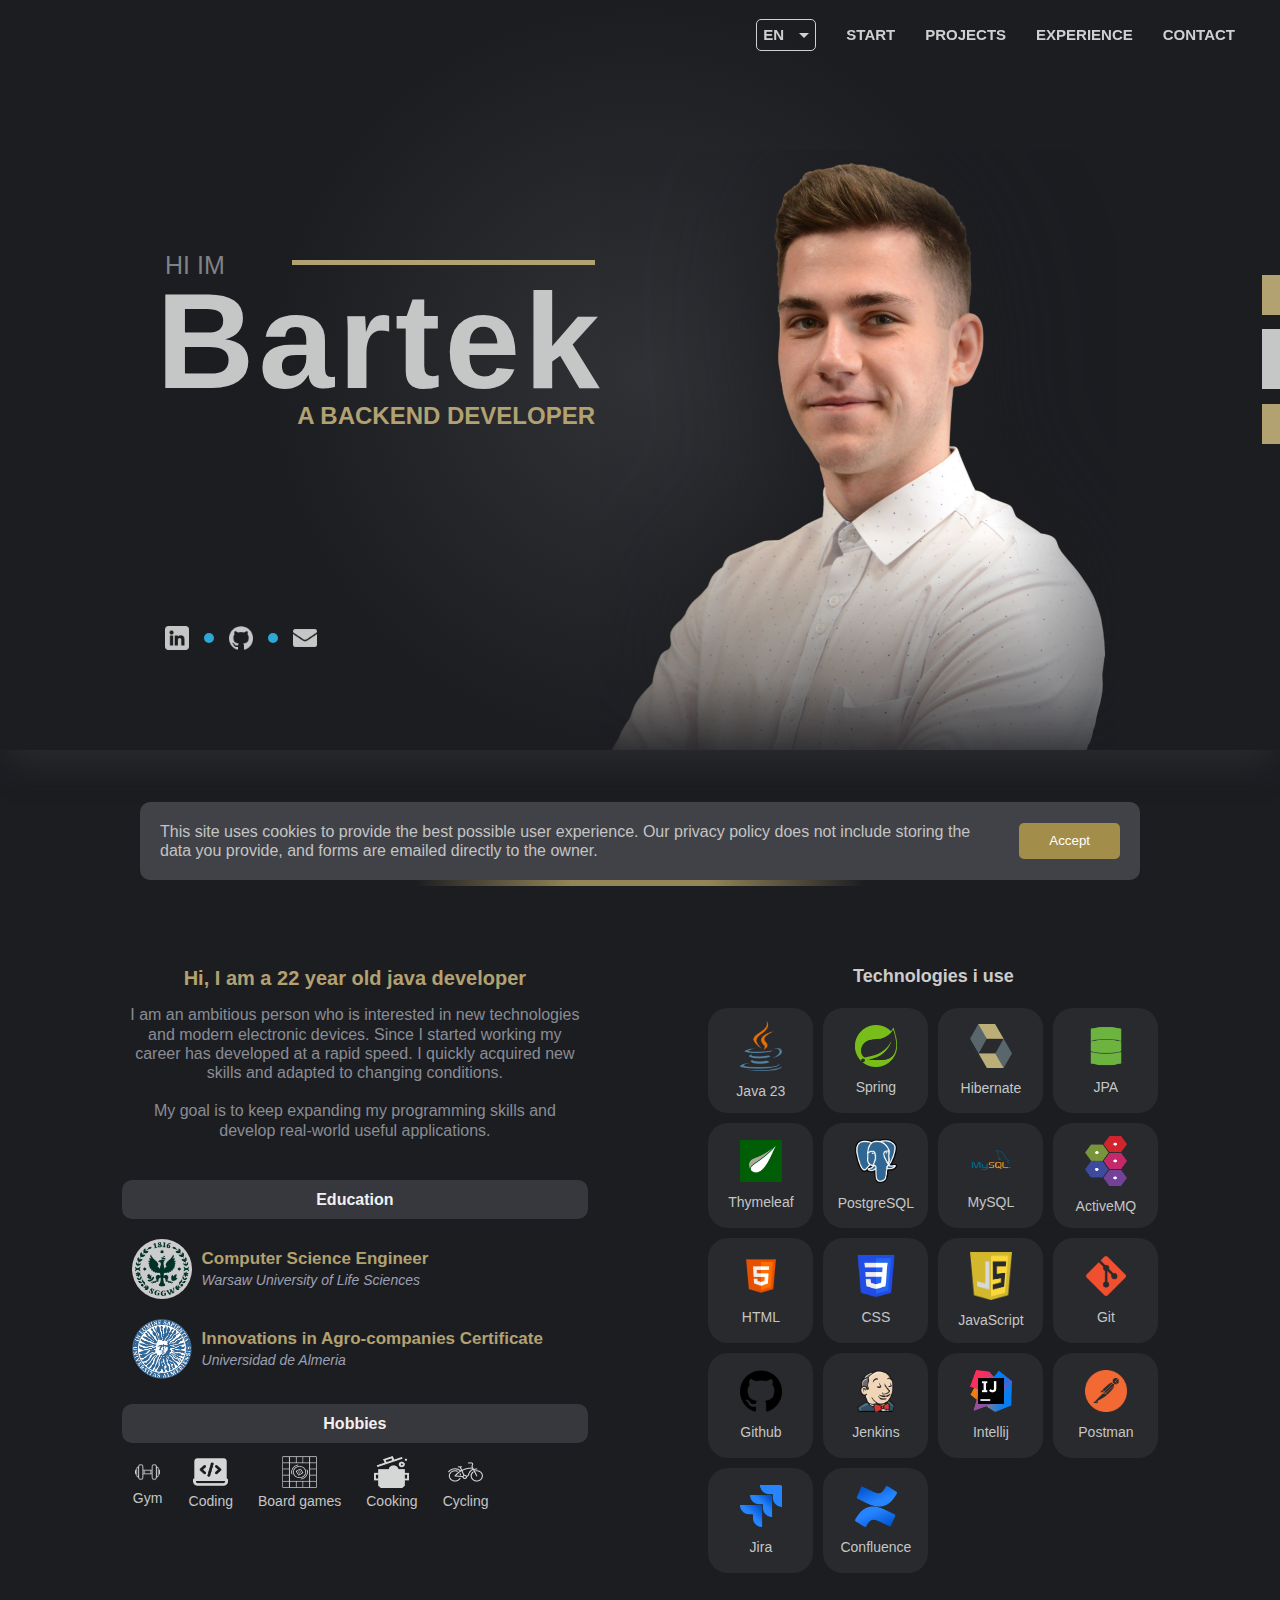
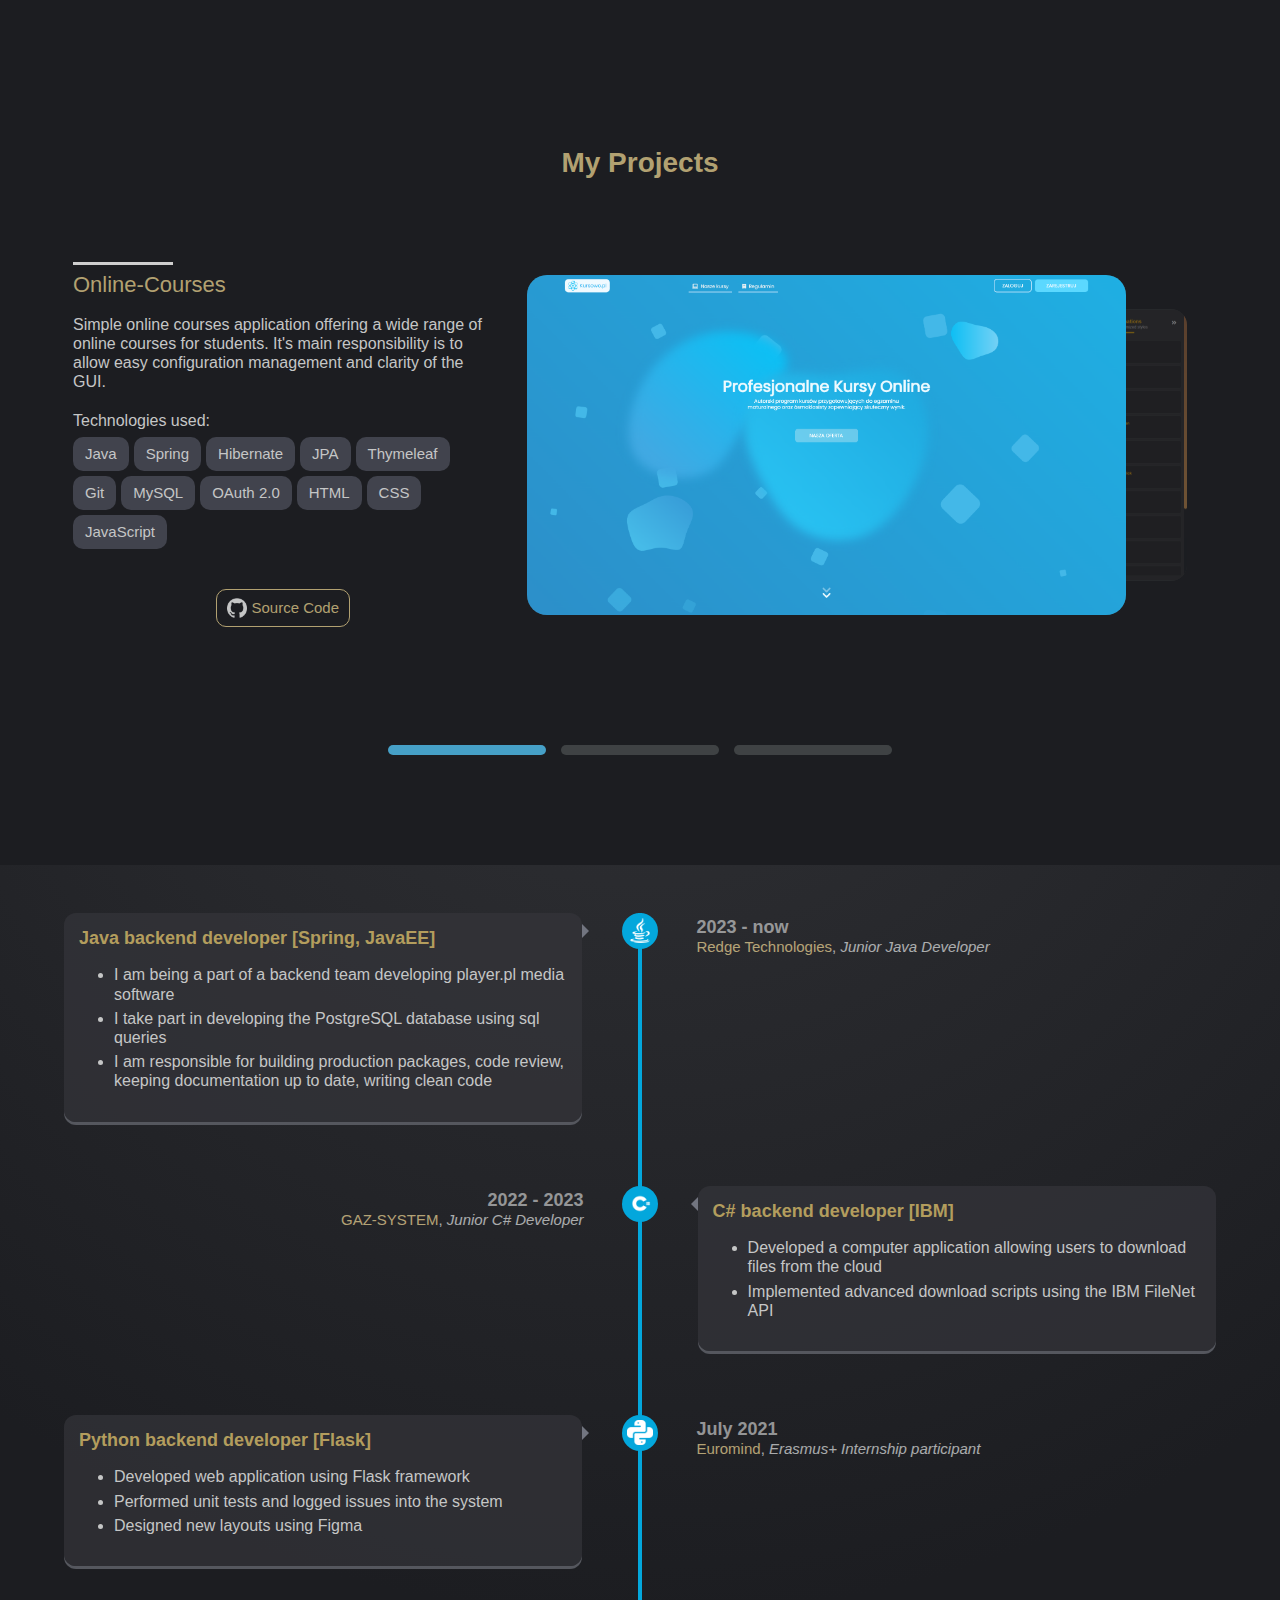
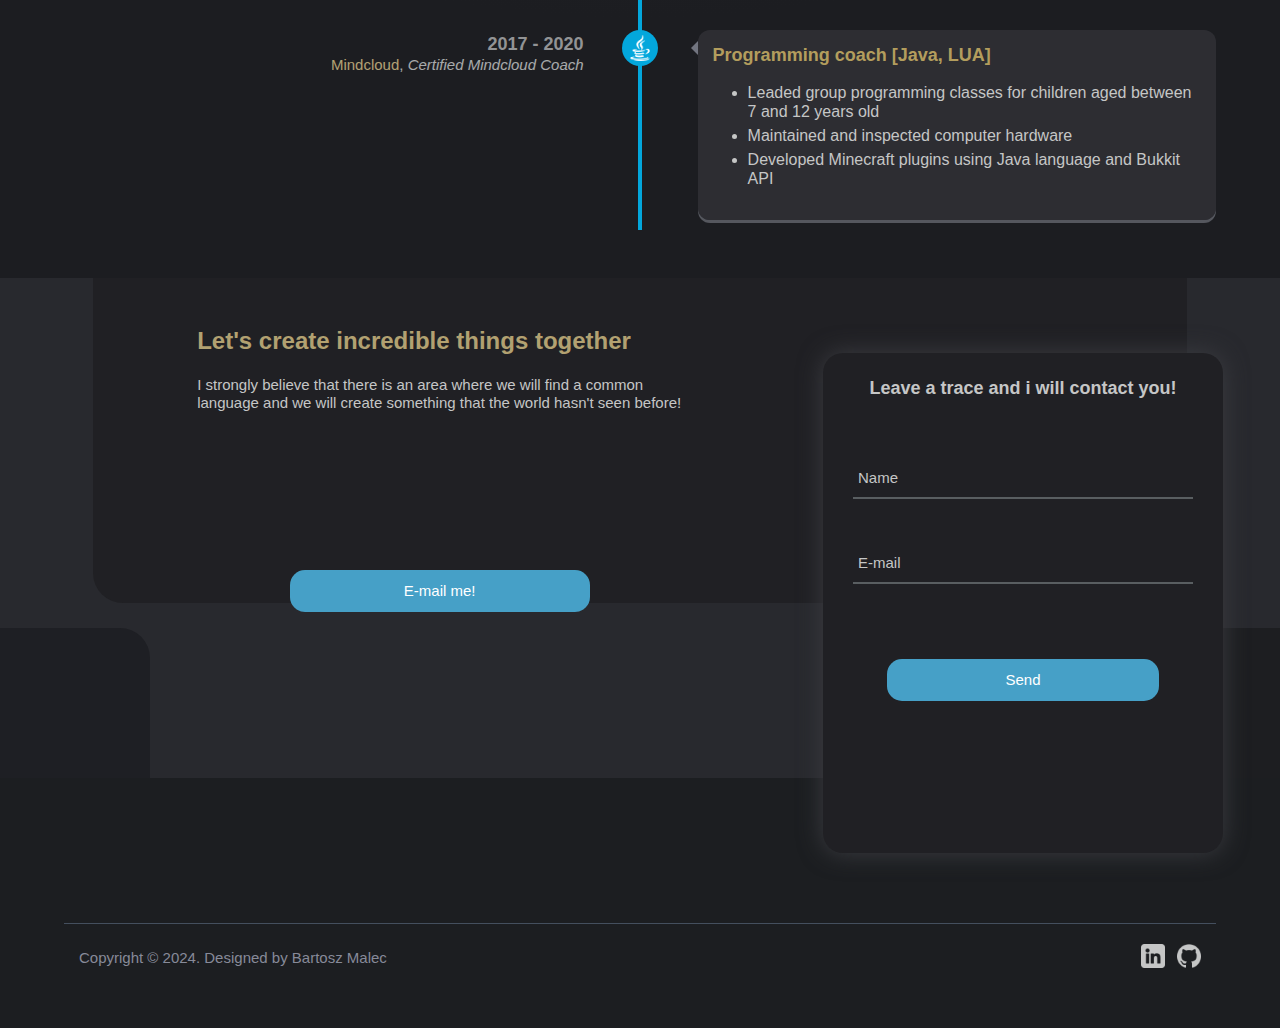
==== commit fab82a09: "Add some fixes. Create about-me and insert profile picture" ====
--- a/index.html
+++ b/index.html
@@ -10,6 +10,7 @@
         <link rel="stylesheet" type="text/css" href="styles/header.css">
         <link rel="stylesheet" type="text/css" href="styles/cookies.css">
         <link rel="stylesheet" type="text/css" href="styles/slider.css">
+        <link rel="stylesheet" type="text/css" href="styles/about-me.css">
         <link rel="stylesheet" type="text/css" href="styles/timeline.css">
         <link rel="stylesheet" type="text/css" href="styles/contact.css">
         <link rel="stylesheet" type="text/css" href="styles/footer.css">
@@ -69,7 +70,7 @@
                     </div>
 
                     <div id="banner_image">
-                        <img alt="Profile picture" src="images/profilePicture.jpg">
+                        <img alt="Profile picture" src="images/essa5.png">
                     </div>
                 </div>
 
@@ -78,6 +79,150 @@
                         <div class="right_one"></div>
                         <div class="right_two"></div>
                         <div class="right_one"></div>
+                    </div>
+                </div>
+            </div>
+
+            <div id="about_me">
+                <div class="inner">
+                    <div class="title_holder" id="title_holder">
+                        <p>About me</p>
+                    </div>
+                    <div class="container" id="technologies">
+                        <div class="left">
+                            <div class="desc">
+                                <div id="self_description">
+                                    <p class="prefix">Hi, I am a 22 year old java developer </p>
+                                    <p class="bio">
+                                        I am an ambitious person who is interested in new technologies and modern electronic devices. Since I started working my career has developed at a rapid speed. I quickly acquired new skills and adapted to changing conditions.
+                                        <br><br>
+                                        My goal is to keep expanding my programming skills and develop real-world useful applications.
+                                    </p>
+                                </div>
+
+                                <p class="desc_heading">Education</p>
+                                <div class="education">
+                                    <div class="block">
+                                        <img src="images/logo/sggw.png" alt="sggw">
+                                        <div class="info">
+                                            <h3>Computer Science Engineer</h3>
+                                            <p>Warsaw University of Life Sciences</p>
+                                        </div>
+                                    </div>
+                                    <div class="block">
+                                        <img src="images/logo/ual.png" alt="ual">
+                                        <div class="info">
+                                            <h3>Innovations in Agro-companies Certificate</h3>
+                                            <p>Universidad de Almeria</p>
+                                        </div>
+                                    </div>
+                                </div>
+
+                                <p class="desc_heading">Hobbies</p>
+                                <div class="hobbies">
+                                    <div class="hobby">
+                                        <img src="images/gym.png" alt="gym">
+                                        <p>Gym</p>
+                                    </div>
+                                    <div class="hobby">
+                                        <img src="images/code.png" alt="code">
+                                        <p>Coding</p>
+                                    </div>
+                                    <div class="hobby">
+                                        <img src="images/board-game.png" alt="board games">
+                                        <p>Board games</p>
+                                    </div>
+                                    <div class="hobby">
+                                        <img src="images/cooking.png" alt="cooking">
+                                        <p>Cooking</p>
+                                    </div>
+                                    <div class="hobby">
+                                        <img src="images/bicycle.png" alt="bicycle">
+                                        <p>Cycling</p>
+                                    </div>
+                                </div>
+                            </div>
+
+
+                        </div>
+                        <div class="right">
+                            <h3>Technologies i use</h3>
+                            <div class="ability_container">
+                                <div class="ability">
+                                    <img src="images/logo/java.png" alt="java logo">
+                                    <p>Java 23</p>
+                                </div>
+                                <div class="ability">
+                                    <img src="images/logo/spring.png" alt="java logo">
+                                    <p>Spring</p>
+                                </div>
+                                <div class="ability">
+                                    <img src="images/logo/hibernate.png" alt="java logo">
+                                    <p>Hibernate</p>
+                                </div>
+                                <div class="ability">
+                                    <img src="images/logo/spring-data.png" alt="java logo">
+                                    <p>JPA</p>
+                                </div>
+                                <div class="ability">
+                                    <img src="images/logo/thymeleaf.png" alt="java logo">
+                                    <p>Thymeleaf</p>
+                                </div>
+                                <div class="ability">
+                                    <img src="images/logo/postgresql.png" alt="java logo">
+                                    <p>PostgreSQL</p>
+                                </div>
+                                <div class="ability">
+                                    <img src="images/logo/mysql.png" alt="java logo">
+                                    <p>MySQL</p>
+                                </div>
+                                <div class="ability">
+                                    <img src="images/logo/activemq.png" alt="java logo">
+                                    <p>ActiveMQ</p>
+                                </div>
+                                <div class="ability">
+                                    <img src="images/logo/html.png" alt="java logo">
+                                    <p>HTML</p>
+                                </div>
+                                <div class="ability">
+                                    <img src="images/logo/css.png" alt="java logo">
+                                    <p>CSS</p>
+                                </div>
+                                <div class="ability">
+                                    <img src="images/logo/javascript.png" alt="java logo">
+                                    <p>JavaScript</p>
+                                </div>
+                                <div class="ability">
+                                    <img src="images/logo/git.png" alt="java logo">
+                                    <p>Git</p>
+                                </div>
+                                <div class="ability">
+                                    <img src="images/logo/github.png" alt="java logo">
+                                    <p>Github</p>
+                                </div>
+                                <div class="ability">
+                                    <img src="images/logo/jenkins.png" alt="java logo">
+                                    <p>Jenkins</p>
+                                </div>
+                                <div class="ability">
+                                    <img src="images/logo/intellij-idea.png" alt="java logo">
+                                    <p>Intellij</p>
+                                </div>
+                                <div class="ability">
+                                    <img src="images/logo/postman.png" alt="java logo">
+                                    <p>Postman</p>
+                                </div>
+                                <div class="ability">
+                                    <img src="images/logo/jira.png" alt="java logo">
+                                    <p>Jira</p>
+                                </div>
+                                <div class="ability">
+                                    <img src="images/logo/confluence.png" alt="java logo">
+                                    <p>Confluence</p>
+                                </div>
+                            </div>
+
+                        </div>
                     </div>
                 </div>
             </div>
@@ -304,13 +449,13 @@
                         <h2 data-key="ContactLeave"> Loading .. </h2>
 
                         <div class="group">
-                            <input id="name" type="text">
+                            <input id="name" type="text" required>
                             <label data-key="DataName" for="name"></label>
                             <span class="bar"></span>
                         </div>
 
                         <div class="group">
-                            <input id="email" type="text">
+                            <input id="email" type="text" required>
                             <label data-key="DataEmail" for="email"></label>
                             <span class="bar"></span>
                         </div>
@@ -354,6 +499,7 @@
 
         <script src="scripts/header.js"></script>
         <script src="scripts/cookies.js"></script>
+        <script src="scripts/about-me.js"></script>
         <script src="scripts/slider.js"></script>
         <script src="scripts/timeline.js"></script>
         <script src="scripts/translations.js"></script>
--- a/styles/main.css
+++ b/styles/main.css
@@ -36,6 +36,6 @@
 }
 
 b {
-    color: #03A7DC;
+    color: var(--color-gray);
     font-weight: normal;
 }
--- a/styles/index.css
+++ b/styles/index.css
@@ -9,11 +9,13 @@
 #banner {
     position: relative;
     width: 100%;
-    height: 950px;
+    padding-top: 150px;
     display: flex;
     align-items: center;
     justify-content: center;
+    flex-direction: row;
     background: radial-gradient(circle, rgba(49,50,54,1) 0%, rgba(28,29,33,1) 50%);
+    box-shadow: 0 20px 30px -10px #2A2C30;
 }
 
     #banner .inner {
@@ -21,7 +23,7 @@
         width: 1400px;
         display: flex;
         align-items: center;
-        justify-content: center;
+        justify-content: space-between;
     }
 
     #banner #about {
@@ -31,7 +33,7 @@
         justify-content: flex-start;
         flex-direction: column;
         width: 45%;
-        height: 560px;
+        height: 550px;
         text-align: left;
     }
 
@@ -62,12 +64,12 @@
             }
 
         #about h1 {
-            font-size: 12em;
+            font-size: 12.5em;
             font-weight: bold;
             margin: -20px 0 0 0;
             letter-spacing: 5px;
             color: var(--color-default);
-            animation: 1s slideFromBottom;
+            animation: 1s slideFromBottom ease-in-out;
         }
 
         #about .subtitle {
@@ -81,7 +83,7 @@
             text-transform: uppercase;
             font-weight: bold;
             line-height: 32px;
-            animation: 1s slideFromRightSlightly;
+            animation: 1s slideFromBottom ease-in-out;
         }
 
 
@@ -123,15 +125,10 @@
                 margin: 0 15px;
             }
 
-
             #banner_image {
                 position: relative;
                 box-sizing: border-box;
-                padding-bottom: 90px;
-                margin-left: 15%;
-                width: 30%;
-                min-width: 380px;
-                height: 660px;
+                height: 700px;
                 text-align: center;
                 animation: 2s slideIn;
                 z-index: 2;
@@ -165,8 +162,9 @@
                 }
 
                 @keyframes slideFromBottom {
-                    from { transform: translateY(100%); opacity: 0; }
-                    to { transform: translateY(0); opacity: 1; }
+                    0% { transform: translateY(100px); opacity: 0; }
+                    70% { transform: translateY(-30px)}
+                    100% { transform: translateY(0); opacity: 1; }
                 }
 
 
@@ -260,11 +258,12 @@
 @media (max-width: 1280px) {
 
     #banner .inner {
-        width: 1000px;
-    }
-
-    #banner #about {
-        justify-content: center;
+        width: 950px;
+    }
+
+    #banner #about {
+        width: 430px;
+        height: 400px;
     }
 
     #about .pretitle {
@@ -272,14 +271,11 @@
     }
 
     #about h1 {
-        font-size: 8.9em;
-    }
-
-    #banner_image {
-        margin-left: 10%;
-        min-width: 250px;
-        height: 400px;
-        padding-bottom: 0;
+        font-size: 8.5em;
+    }
+
+    #banner_image {
+        height: 600px;
     }
 
 }
@@ -289,6 +285,10 @@
 
     #banner .inner {
         width: 90%;
+    }
+
+    #banner #about {
+        width: 50%;
     }
 
     #about .pretitle {
@@ -297,7 +297,7 @@
     }
 
     #about h1 {
-        font-size: 12.4vw;
+        font-size: 14.2vw;
     }
 
     #about .subtitle {
@@ -305,6 +305,28 @@
         line-height: 20px;
     }
 
+    #banner_image {
+        height: 500px;
+    }
+
+}
+
+
+@media (max-width: 960px) {
+
+    #banner #about {
+        width: 44%;
+    }
+
+    #about h1 {
+        font-size: 13.2vw;
+        letter-spacing: 0;
+    }
+
+    #banner_image {
+        height: 450px;
+    }
+
 }
 
 
@@ -312,7 +334,6 @@
 
     #about h1 {
         margin-top: -10px;
-        font-size: 12.2vw;
     }
 
     #about .subtitle {
@@ -321,9 +342,32 @@
 
 }
 
-
-
-@media (max-width: 780px) {
+@media (max-width: 768px) {
+
+    #banner {
+        padding-top: 90px;
+    }
+
+    #banner #about {
+        height: 230px;
+    }
+
+    #about h1 {
+        margin-top: -10px;
+    }
+
+    #about .subtitle {
+        margin-top: -10px;
+    }
+
+    #banner_image {
+        height: 330px;
+    }
+
+}
+
+
+@media (max-width: 580px) {
 
     #banner {
         padding-top: 100px;
@@ -334,18 +378,19 @@
     }
 
     #banner #about {
-        width: 70%;
+        margin-top: 40px;
+        width: 80%;
         height: auto;
         padding-bottom: 100px;
     }
 
     #about h1 {
-        margin-top: -10px;
-        font-size: 20vw;
+        margin-top: -20px;
+        font-size: 24vw;
     }
 
     #about .subtitle {
-        margin-top: -10px;
+        margin-top: -20px;
     }
 
     #right_styling {
@@ -353,49 +398,26 @@
     }
 
     #banner_image {
-        width: 50%;
-        min-width: 320px;
-        margin: 80px 0 0 0;
-    }
-
-}
-
-@media (max-width: 650px) {
-
-    #banner {
-        padding-top: 90px;
-    }
-
-    #banner #about {
-        width: 95%;
+        margin-top: 50px;
+        height: 400px;
+    }
+
+}
+
+
+@media (max-width: 480px) {
+
+    #banner #about {
+        width: 90%;
+        padding-bottom: 100px;
+    }
+
+    #about h1 {
+        font-size: 27vw;
+    }
+
+    #banner_image {
         height: auto;
-        padding-bottom: 100px;
-    }
-
-    #about h1 {
-        margin-top: -25px;
-        font-size: 27.2vw;
-    }
-
-    #about .subtitle {
-        margin-top: -25px;
-    }
-
-}
-
-
-@media (max-width: 480px) {
-
-    #about h1 {
-        margin-top: -15px;
-        font-size: 25vw;
-    }
-
-    #about .subtitle {
-        margin-top: -15px;
-    }
-
-    #banner_image {
         width: 95%;
         min-width: 0;
     }
--- a/styles/about-me.css
+++ b/styles/about-me.css
@@ -0,0 +1,262 @@
+#about_me {
+    width: 100%;
+    margin: auto;
+    text-align: center;
+    background: #1C1D21;
+    padding: 80px 0 150px 0;
+}
+
+#about_me .inner {
+    position: relative;
+    width: 1400px;
+    margin: auto;
+}
+
+#about_me .container {
+    display: flex;
+    flex-direction: row;
+    justify-content: space-between;
+    width: 90%;
+    margin: 80px auto 0 auto;
+}
+
+#about_me .inner .left {
+    position: relative;
+    width: 45%;
+}
+
+
+    .title_holder {
+        position: relative;
+        top: 0;
+        left: 0;
+        right: 0;
+        margin: auto;
+        width: 450px;
+        background: linear-gradient(90deg, rgba(135, 121, 80,0) 0%, rgba(148, 133, 88,1) 35%, rgba(148, 133, 88,1) 65%, rgba(135, 121, 80,0) 100%);
+        padding: 15px;
+    }
+
+        .title_holder p {
+            margin: 0;
+            font-size: 30px;
+            font-weight: bold;
+            text-align: center;
+            color: #E6E6E6;
+        }
+
+
+    .desc {
+        width: 100%;
+        text-align: center;
+        max-width: 540px;
+    }
+
+        .desc .bio {
+            width: 90%;
+            margin: 0 auto 40px auto;
+            color: #8A8C94;
+        }
+
+        .desc .prefix {
+            color: var(--color-gold);
+            font-weight: bold;
+            font-size: 20px;
+            margin: 0 0 15px 0;
+        }
+
+        .desc .desc_heading {
+            margin-top: 15px;
+            padding: 10px;
+            font-size: 16px;
+            font-weight: bold;
+            text-align: center;
+            color: #F0F0F0;
+            background: #37383D;
+            border-radius: 10px;
+            margin-bottom: 10px;
+        }
+
+        .desc .desc_answer {
+            font-style: italic;
+            color: var(--color-gold);
+        }
+
+
+        .education .block:first-child img {
+            background: #CCCCCC;
+            border-radius: 30px;
+            padding: 3px;
+        }
+
+        .education .block {
+            padding: 10px;
+            display: flex;
+            flex-direction: row;
+            align-items: center;
+        }
+
+        .education .block img {
+            max-width: 60px;
+        }
+
+        .education .block .info {
+            margin-left: 10px;
+            text-align: left;
+        }
+
+        .info h3 {
+            margin: 0;
+            font-size: 17px;
+            color: var(--color-gold);
+        }
+
+        .info p {
+            margin: 2px 0 0 0;
+            font-size: 14px;
+            font-style: italic;
+            color: #9DA0B3;
+        }
+
+
+        .hobbies {
+            display: flex;
+            flex-direction: row;
+            gap: 5px;
+        }
+
+        .hobby {
+            height: 60px;
+            padding: 10px;
+            display: flex;
+            flex-direction: column;
+            justify-content: center;
+            align-items: center;
+        }
+
+        .hobby img {
+            max-width: 35px;
+            width: 80%;
+            height: 80%;
+        }
+
+        .hobby p {
+            margin: 5px 0 0 0;
+            font-size: 14px;
+        }
+
+
+
+#about_me .inner .right {
+    position: relative;
+    width: 45%;
+    max-width: 540px;
+}
+
+    .right h3 {
+        font-size: 18px;
+        margin: 0 0 20px 0;
+        color: #CCCCCC;
+    }
+
+    .ability_container {
+        width: 100%;
+        display: flex;
+        flex-direction: row;
+        flex-wrap: wrap;
+        gap: 10px;
+    }
+
+    .ability {
+        display: flex;
+        flex-direction: column;
+        justify-content: center;
+        align-items: center;
+        width: 100px;
+        height: 100px;
+        padding: 5px;
+        border-radius: 20px;
+        background: rgba(89, 93, 102, 0.2);
+    }
+
+    .ability img {
+        width: 45%;
+        max-height: 50px;
+    }
+
+    .ability p {
+        margin: 12px 0 0 0;
+        font-size: 14px;
+    }
+
+    #technologies.is-hidden .right,
+    #technologies.is-hidden .left,
+    #title_holder.is-hidden {
+        visibility: hidden;
+    }
+
+    #title_holder.slideBlob {
+        animation: fadeIn 0.8s;
+    }
+
+    #technologies.slideBlob .right {
+        animation: bounce-2-inverse 1.2s;
+    }
+
+    #technologies.slideBlob .left {
+        animation: bounce-2 1.2s;
+    }
+
+
+
+
+@keyframes fadeInOpacityOnly {
+    0% {
+        opacity: 0;
+        visibility: hidden;
+    }
+    100% {
+        opacity: 1;
+        visibility: visible;
+    }
+}
+
+@media (max-width: 1400px) {
+
+    #about_me .inner {
+        width: 90%;
+    }
+
+    .title_holder {
+        padding: 12px;
+    }
+
+    .title_holder p {
+        font-size: 27px;
+    }
+
+    .desc {
+        max-width: 470px;
+    }
+
+    .desc .bio {
+        width: 97%;
+    }
+
+    #about_me .inner .right {
+        max-width: 450px;
+    }
+
+    .ability {
+        box-sizing: border-box;
+        width: calc(25% - 3*10px/4);
+        height: auto;
+        aspect-ratio: 1 / 1;
+    }
+
+}
+
+
+@media (max-width: 1280px) {
+
+}--- a/styles/timeline.css
+++ b/styles/timeline.css
@@ -3,7 +3,7 @@
     width: 90%;
     max-width: 1170px;
     margin: 3em auto;
-    padding-bottom: 100px;
+    padding-bottom: 10px;
 }
 
 /* Vertical line */
@@ -254,7 +254,7 @@
     }
 }
 
-@media only screen and (min-width: 1024px) {
+@media only screen and (min-width: 650px) {
 
     .timeline-block:hover .pulse {
         animation: pulsing 1.8s ease-in-out;
@@ -285,8 +285,40 @@
 
 }
 
-
 @media screen and (max-width: 1024px) {
+
+    .timeline-content {
+        padding: 10px;
+    }
+
+        .timeline-content h2 {
+            font-size: 16px;
+        }
+
+    .timeline-content ul {
+        padding-left: 20px;
+        font-size: var(--font-size-normal);
+    }
+
+    .timeline-content .date h2 {
+        font-size: 17px;
+    }
+
+    .timeline-content .date p {
+        font-size: var(--font-size-normal);
+    }
+
+}
+
+@media screen and (max-width: 768px) {
+
+    #timeline {
+        width: 95%;
+    }
+
+}
+
+@media screen and (max-width: 650px) {
 
     #timeline::before {
         left: 18px;
@@ -301,12 +333,6 @@
             margin-left: 0;
         }
 
-
-    .timeline-content {
-        margin-left: 80px;
-        padding: 20px;
-        width: calc(100% - 80px);
-    }
 
     .timeline-block:nth-child(even) .timeline-content {
         float: left;
@@ -320,49 +346,32 @@
             border-right-color: #727580;
         }
 
+        .timeline-content {
+            display: flex;
+            flex-direction: column;
+            margin-left: 60px;
+            width: calc(100% - 80px);
+            padding: 0 10px 10px 10px;
+        }
+
         .timeline-content .date, .timeline-block:nth-child(even) .timeline-content .date {
             position: relative;
             width: auto;
             left: auto;
             right: auto;
-            top: auto;
+            top: 0;
             text-align: left;
-        }
-
-}
-
-@media screen and (max-width: 780px) {
-
-    #timeline {
-        width: 96%;
-    }
-
-    #timeline::before {
-        left: 18px;
-    }
-
-    .timeline-content {
-        margin-left: 55px;
-        padding: 15px;
-        width: calc(100% - 55px);
-    }
-
-    .timeline-content h2 {
-        font-size: 16px;
-    }
-
-
-    .timeline-content ul {
-        padding-left: 25px;
-        font-size: var(--font-size-smaller);
-    }
-
-        .timeline-content .date h2 {
-            font-size: 16px;
-        }
-
-        .timeline-content .date p {
-            font-size: var(--font-size-smaller);
+            order: 1;
+        }
+
+        .timeline-content h2 {
+            order: 2;
+            margin: 6px 0 5px 0;
+        }
+
+        .timeline-content ul {
+            margin-top: 0;
+            order: 3;
         }
 
 }--- a/styles/contact.css
+++ b/styles/contact.css
@@ -117,8 +117,9 @@
     box-shadow: 0 0 25px 0 #3C3D42;
     border-radius: 20px;
     padding: 15px 30px;
+    text-align: center;
+    animation: 1s slideFromBottom ease-in-out;
     z-index: 5;
-    text-align: center;
 }
 
     #frame h2 {
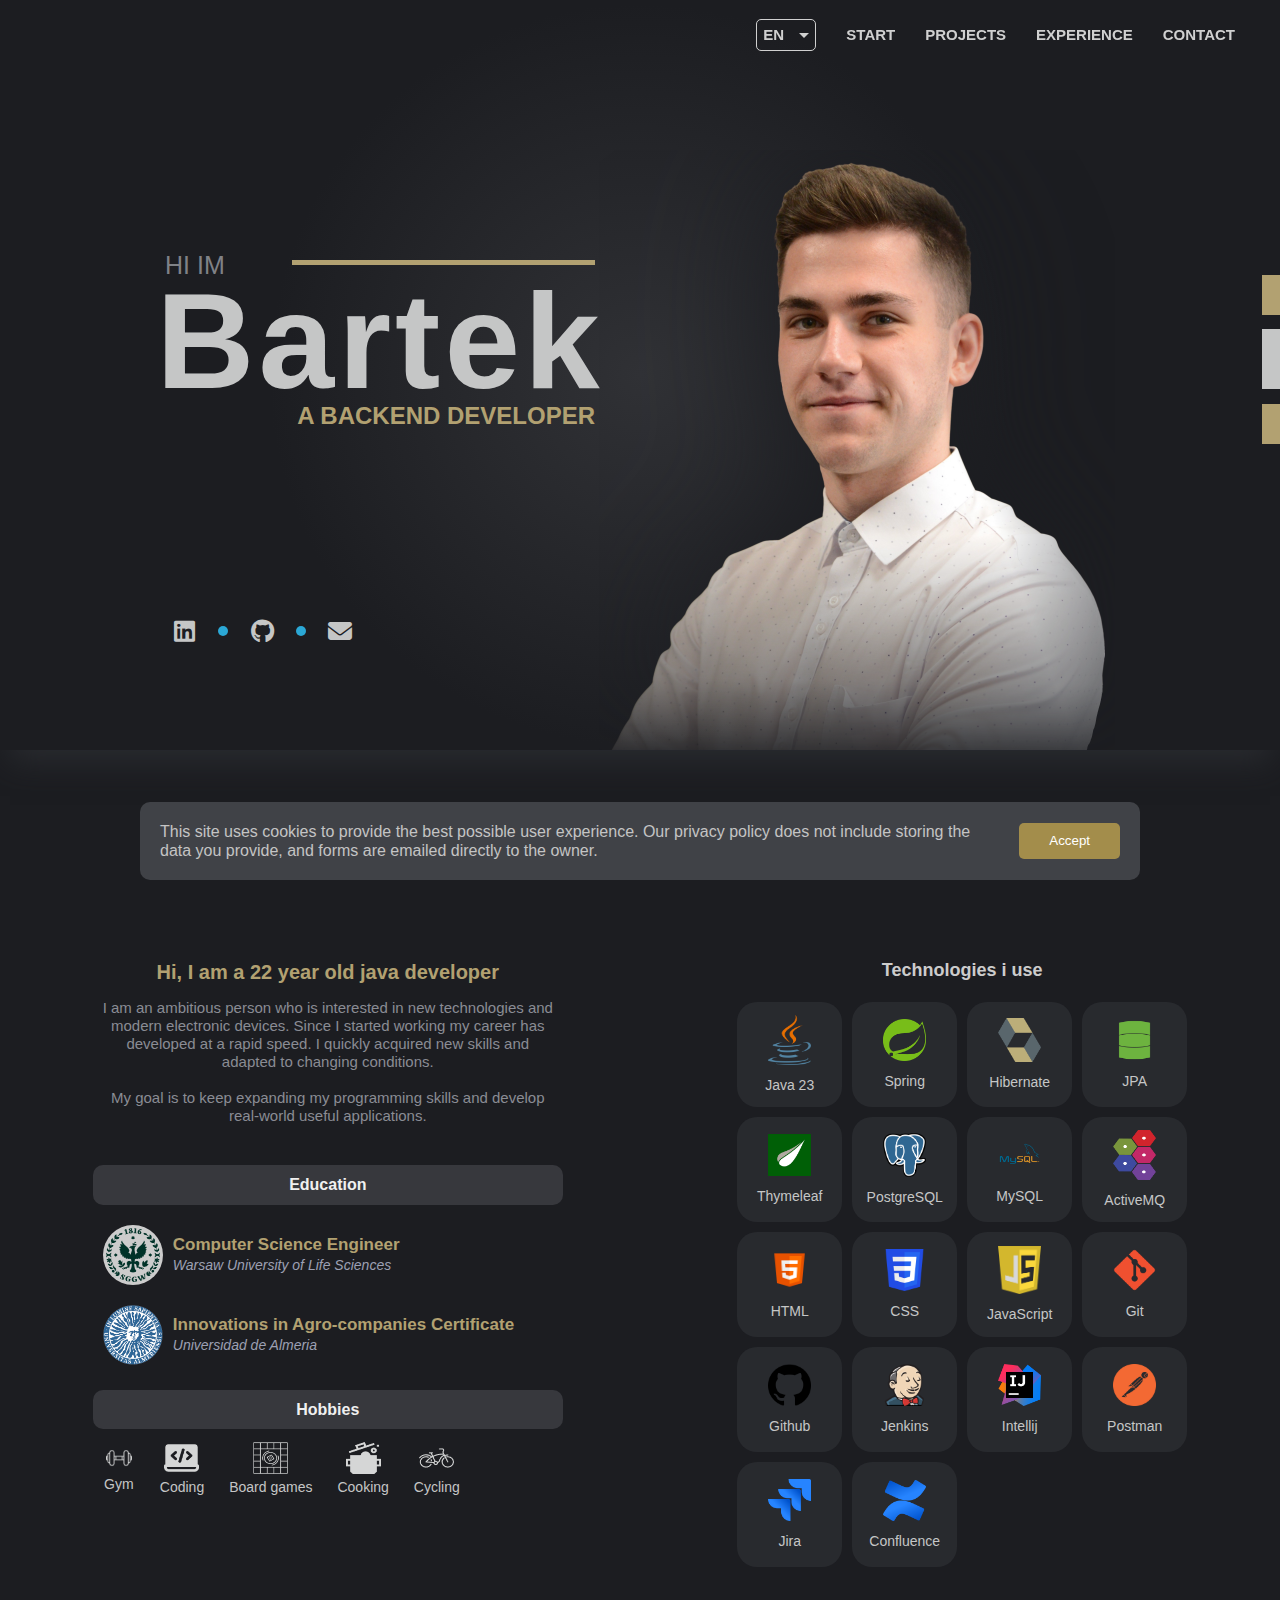
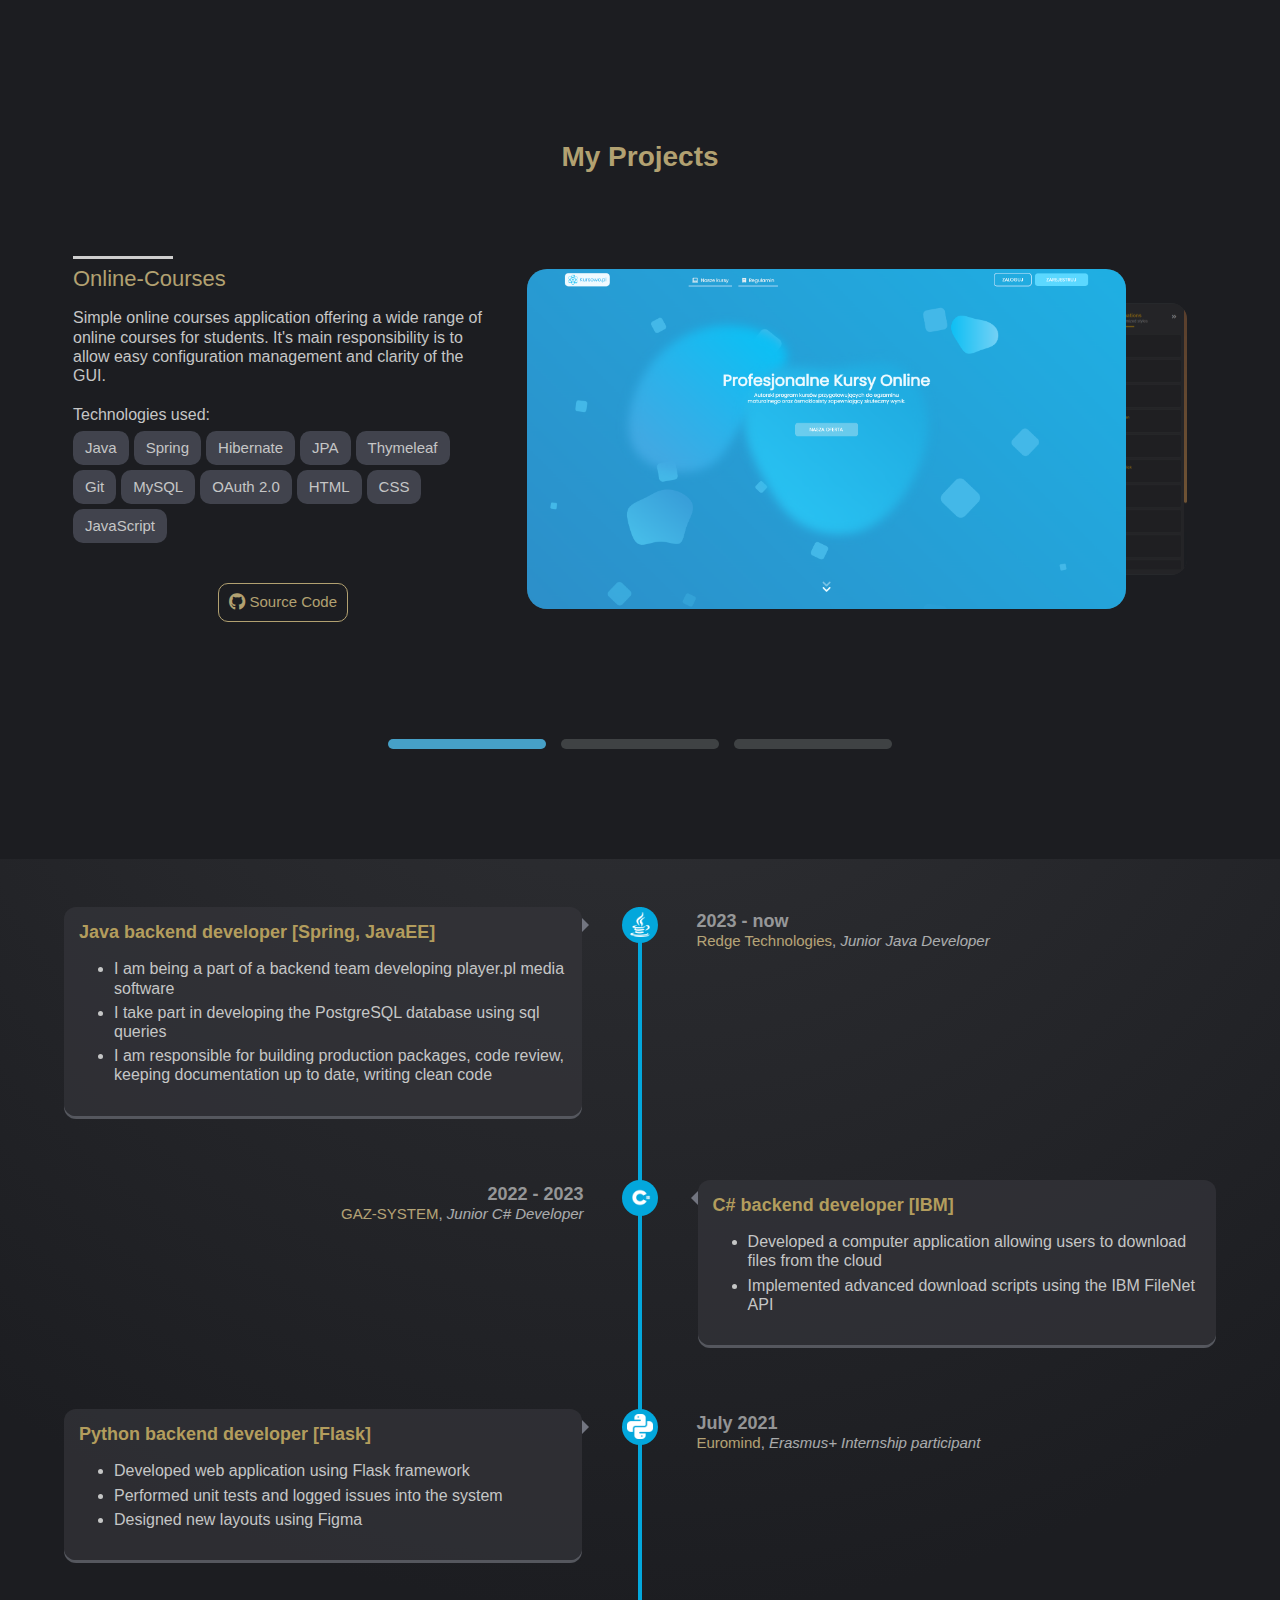
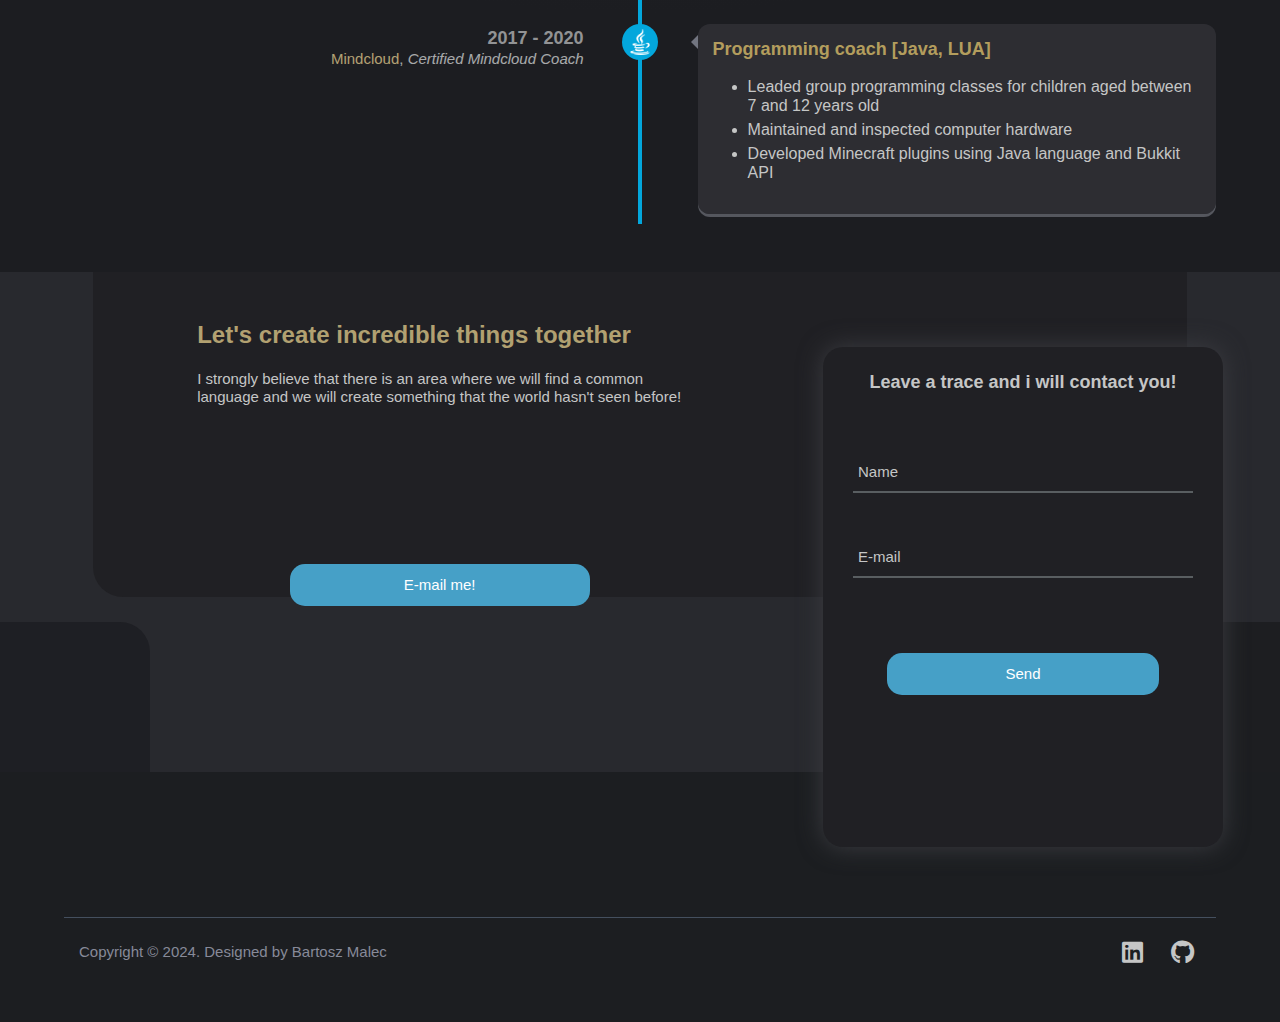
==== commit 8e27e433: "little styling fixes" ====
--- a/index.html
+++ b/index.html
@@ -60,11 +60,11 @@
                         <p data-key="WelcomeMessageTitle" class="subtitle"> </p>
 
                         <div id="linkers">
-                            <a href="https://www.linkedin.com/in/b-malec/" class="social_link"><img src="/images/linkedin-logo.png" alt="linkedin"></a>
+                            <a href="https://www.linkedin.com/in/b-malec/" target="_blank" class="social_link"><i class="fa-brands fa-linkedin"></i></a>
                             <div class="dot"></div>
-                            <a href="https://github.com/Vertonowsky" class="social_link"><img src="/images/github-logo.png" alt="github"></a>
+                            <a href="https://github.com/Vertonowsky" target="_blank" class="social_link"><i class="fa-brands fa-github"></i></a>
                             <div class="dot"></div>
-                            <a href="mailto:bartosz.malec@onet.pl" class="social_link"><img src="/images/email-logo.png" alt="email"></a>
+                            <a href="mailto:bartosz.malec@onet.pl" target="_blank" class="social_link"><i class="fa-solid fa-envelope"></i></a>
                         </div>
 
                     </div>
@@ -260,7 +260,7 @@
                             </div>
 
                             <div class="buttons">
-                                <a href="https://github.com/Vertonowsky/Online-Courses" target="_blank"><img src="/images/github-logo.png" alt="github"><span data-key="SourceCode"></span> </a>
+                                <a href="https://github.com/Vertonowsky/Online-Courses" target="_blank"><i class="fa-brands fa-github"></i> <span data-key="SourceCode"></span> </a>
 <!--                                <a href="" target="_blank"><i class="fa-solid fa-arrow-up-right-from-square"></i> Live demo</a>-->
                             </div>
                         </div>
@@ -281,7 +281,7 @@
                             </div>
 
                             <div class="buttons">
-                                <a href="https://github.com/Vertonowsky/Leds-Controller" target="_blank"><img src="/images/github-logo.png" alt="github"><span data-key="SourceCode"></span> </a>
+                                <a href="https://github.com/Vertonowsky/Leds-Controller" target="_blank"><i class="fa-brands fa-github"></i> <span data-key="SourceCode"></span> </a>
                                 <!--                        <a href="" target="_blank"><i class="fa-solid fa-arrow-up-right-from-square"></i> Live demo</a>-->
                             </div>
                         </div>
@@ -310,8 +310,8 @@
                             </div>
 
                             <div class="buttons">
-                                <a href="https://github.com/Vertonowsky/admin-panel-frontend" target="_blank"><img src="/images/github-logo.png" alt="github"> Frontend - React</a>
-                                <a href="https://github.com/Vertonowsky/admin-panel-backend" target="_blank"><img src="/images/github-logo.png" alt="github"> Backend - Spring</a>
+                                <a href="https://github.com/Vertonowsky/admin-panel-frontend" target="_blank"><i class="fa-brands fa-github"></i> Frontend - React</a>
+                                <a href="https://github.com/Vertonowsky/admin-panel-backend" target="_blank"><i class="fa-brands fa-github"></i> Backend - Spring</a>
                                 <!--                        <a href="" target="_blank"><i class="fa-solid fa-arrow-up-right-from-square"></i> Live demo</a>-->
                             </div>
                         </div>
@@ -477,8 +477,8 @@
                         <p data-key="FooterCopyright" class="info"></p>
 
                         <div id="social">
-                            <a href="https://www.linkedin.com/in/bartosz-malec-a6a36418b/" target="_blank" class="social_media"><img src="/images/linkedin-logo.png" alt="linkedin"></a>
-                            <a href="https://github.com/Vertonowsky" target="_blank" class="social_media"><img src="/images/github-logo.png" alt="github"></a>
+                            <a href="https://www.linkedin.com/in/bartosz-malec-a6a36418b/" target="_blank" class="social_link"><i class="fa-brands fa-linkedin"></i></a>
+                            <a href="https://github.com/Vertonowsky" target="_blank" class="social_link"><i class="fa-brands fa-github"></i></a>
                         </div>
                     </div>
                 </div>
--- a/styles/index.css
+++ b/styles/index.css
@@ -102,18 +102,19 @@
                 position: relative;
                 display: flex;
                 align-items: center;
+                justify-content: center;
                 font-size: 24px;
+                width: 38px;
+                height: 38px;
+                background: transparent;
+                border-radius: 50%;
                 color: var(--color-default);
-                transition: color 0.2s;
-            }
-
-            .social_link img {
-                width: 24px;
-                height: 24px;
+                transition: color 0.3s, background 0.4s;
             }
 
             .social_link:hover {
-                color: var(--color-blue);
+                color: #DBDBDB;
+                background: #494B57;
             }
 
             .dot {
@@ -297,7 +298,7 @@
     }
 
     #about h1 {
-        font-size: 14.2vw;
+        font-size: 14vw;
     }
 
     #about .subtitle {
@@ -319,7 +320,8 @@
     }
 
     #about h1 {
-        font-size: 13.2vw;
+        margin-left: -7px;
+        font-size: 12.8vw;
         letter-spacing: 0;
     }
 
@@ -333,7 +335,7 @@
 @media (max-width: 840px) {
 
     #about h1 {
-        margin-top: -10px;
+        margin-top: -15px;
     }
 
     #about .subtitle {
@@ -353,7 +355,8 @@
     }
 
     #about h1 {
-        margin-top: -10px;
+        margin-left: -3px;
+        font-size: 12.7vw;
     }
 
     #about .subtitle {
@@ -386,7 +389,8 @@
 
     #about h1 {
         margin-top: -20px;
-        font-size: 24vw;
+        margin-left: -6px;
+        font-size: 23.2vw;
     }
 
     #about .subtitle {
@@ -413,7 +417,8 @@
     }
 
     #about h1 {
-        font-size: 27vw;
+        font-size: 26vw;
+        margin-left: -3px;
     }
 
     #banner_image {
--- a/styles/slider.css
+++ b/styles/slider.css
@@ -178,9 +178,8 @@
                     background: #2F3238;
                 }
 
-                .buttons a > img {
-                    width: 20px;
-                    height: 20px;
+                .buttons a > i {
+                    font-size: 17px;
                     margin-right: 5px;
                 }
 
@@ -495,11 +494,6 @@
         font-size: var(--font-size-smaller);
     }
 
-    .buttons a > img {
-        width: 18px;
-        height: 18px;
-    }
-
 }
 
 
--- a/styles/about-me.css
+++ b/styles/about-me.css
@@ -55,6 +55,7 @@
         .desc .bio {
             width: 90%;
             margin: 0 auto 40px auto;
+            font-size: var(--font-size-normal);
             color: #8A8C94;
         }
 
@@ -259,4 +260,144 @@
 
 @media (max-width: 1280px) {
 
+    .title_holder {
+        width: 380px;
+    }
+
+    .title_holder p {
+        font-size: 22px;
+    }
+
+    #about_me .container {
+        width: 95%;
+    }
+
+}
+
+@media (max-width: 1024px) {
+
+    #about_me .inner {
+        width: 85%;
+    }
+
+    #about_me .container {
+        width: 100%;
+    }
+
+}
+
+
+@media (max-width: 950px) {
+
+    #about_me {
+        padding-bottom: 80px;
+    }
+
+    #about_me .container {
+        flex-direction: column;
+        gap: 100px;
+    }
+
+        #about_me .inner .left {
+            position: relative;
+            width: 100%;
+        }
+
+            .desc {
+                max-width: 700px;
+                margin: auto;
+            }
+
+            .hobbies {
+                margin-top: 20px;
+                justify-content: center;
+            }
+
+
+        #about_me .inner .right {
+            position: relative;
+            flex-flow: column wrap;
+            width: auto;
+            max-width: none;
+            margin: auto;
+        }
+
+        .ability_container {
+            width: 90%;
+            margin: auto;
+            max-width: none;
+            justify-content: center;
+        }
+
+        .ability {
+            width: 15%;
+            height: 15%;
+        }
+
+}
+
+
+@media (max-width: 768px) {
+
+    .ability {
+        width: calc(20% - 10px);
+        height: auto;
+    }
+
+    .ability p {
+        font-size: 14px;
+    }
+
+}
+
+
+@media (max-width: 650px) {
+
+    .desc .bio {
+        font-size: var(--font-size-smaller);
+    }
+
+    .desc .prefix {
+        font-size: 18px;
+    }
+
+    .info h3 {
+        font-size: 16px;
+    }
+
+    .ability_container {
+        width: 95%;
+    }
+
+    .ability {
+        width: calc(25% - 10/3*4px);
+        height: auto;
+    }
+
+    .ability p {
+        font-size: 14px;
+    }
+
+}
+
+
+@media (max-width: 480px) {
+
+    .title_holder {
+        width: 90%;
+    }
+
+    .title_holder p {
+        font-size: 19px;
+    }
+
+    .ability {
+        width: calc(33% - 10/2*3px);
+        height: auto;
+    }
+
+    .ability p {
+        font-size: var(--font-size-smaller);
+    }
+
 }--- a/styles/footer.css
+++ b/styles/footer.css
@@ -74,7 +74,6 @@
             display: flex;
             justify-content: space-between;
             align-items: center;
-            box-sizing: border-box;
             width: 100%;
             border-top: 1px solid #444F5E;
             padding: 0 15px;
@@ -84,7 +83,6 @@
 
         #footer_bottom .info {
             position: relative;
-            box-sizing: border-box;
             display: inline-block;
             vertical-align: middle;
             width: 65%;
@@ -93,34 +91,16 @@
             font-size: var(--font-size-normal);
         }
 
-
         #social {
             position: relative;
-            box-sizing: border-box;
             display: flex;
             justify-items: center;
             justify-content: center;
         }
 
-        
-                #social .social_media {
-                    position: relative;
-                    box-sizing: border-box;
-                    margin: 0;
-                    text-align: center;
-                    cursor: pointer;
-                }
-
-
-                #social .social_media img {
-                    width: 24px;
-                    height: 24px;
-                }
-
-
-                #social .social_media:first-child {
-                    margin-right: 12px;
-                }
+            #social .social_link:first-child {
+                margin-right: 12px;
+            }
 
 
 
@@ -186,11 +166,6 @@
         #footer_bottom .info {
             font-size: var(--font-size-smaller);
         }
-
-        #social .social_media {
-            position: relative;
-            border-radius: 25px;
-        }
         
     }
 
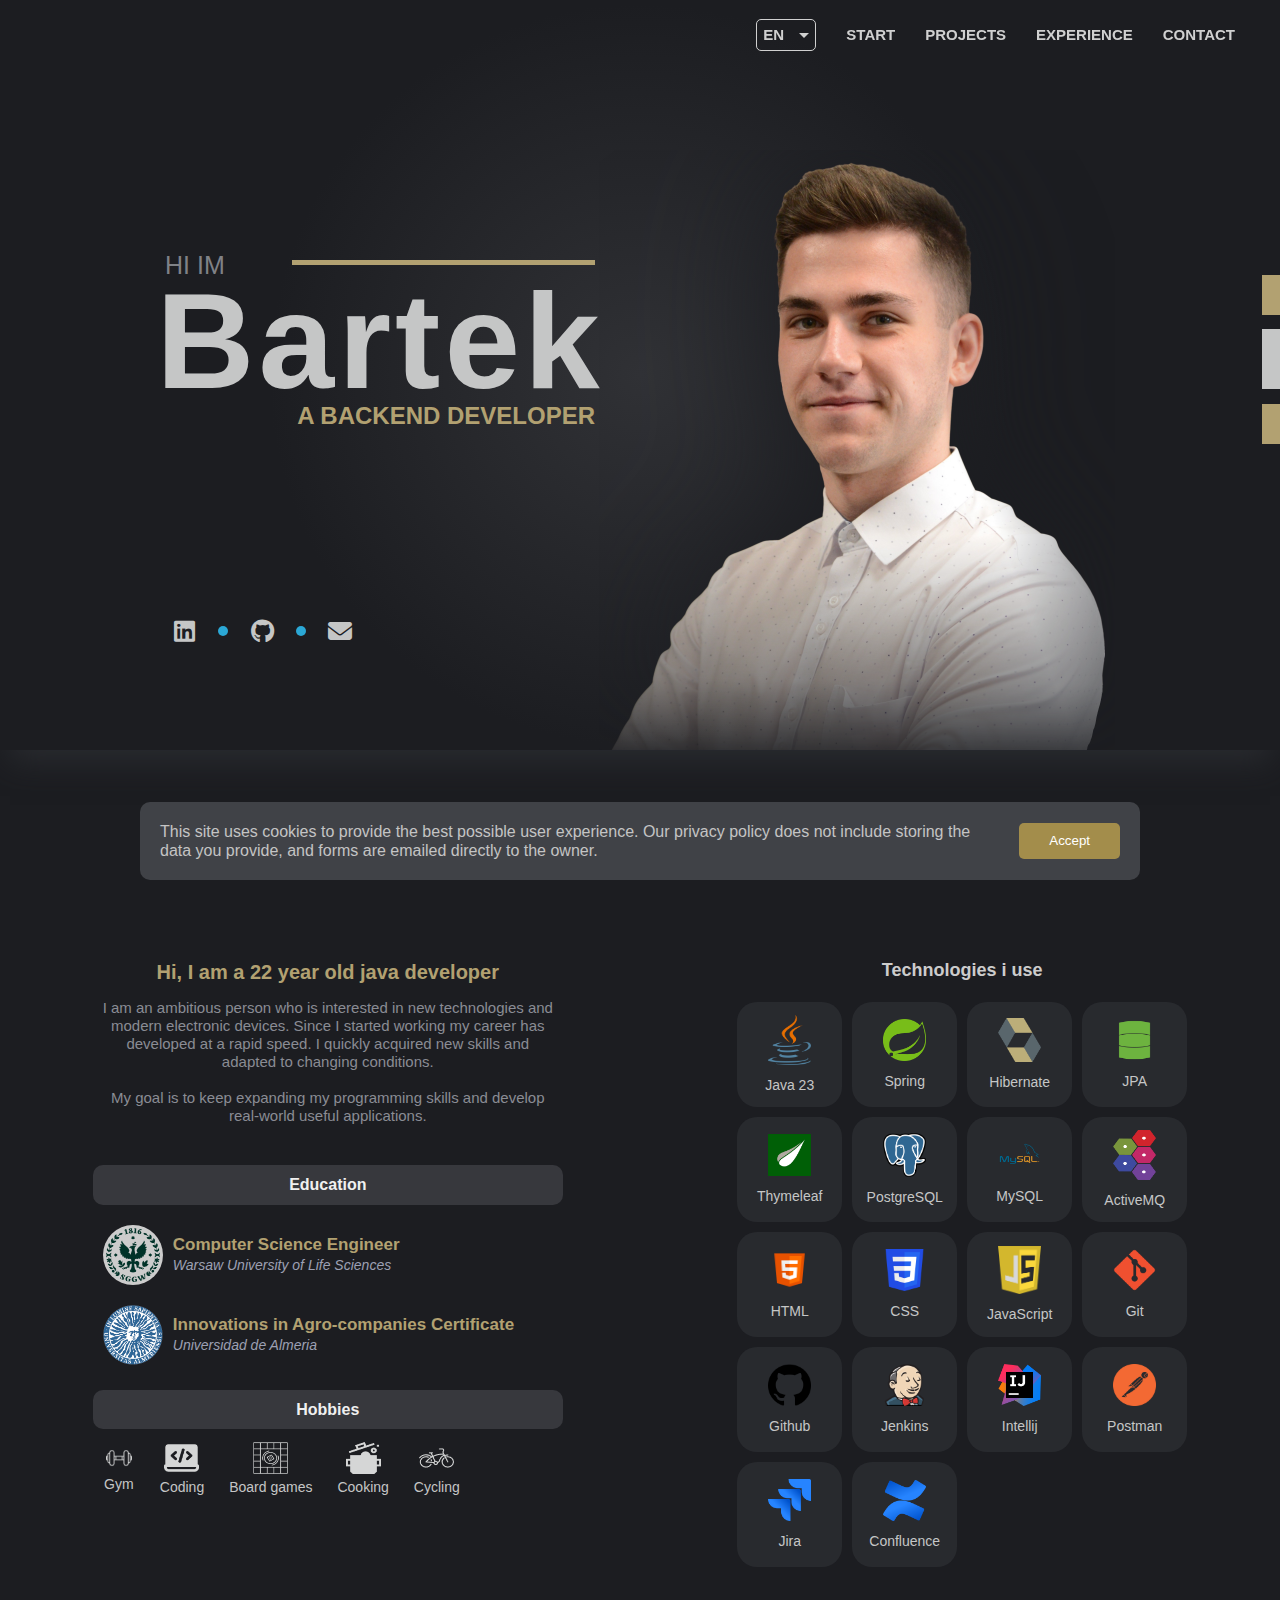
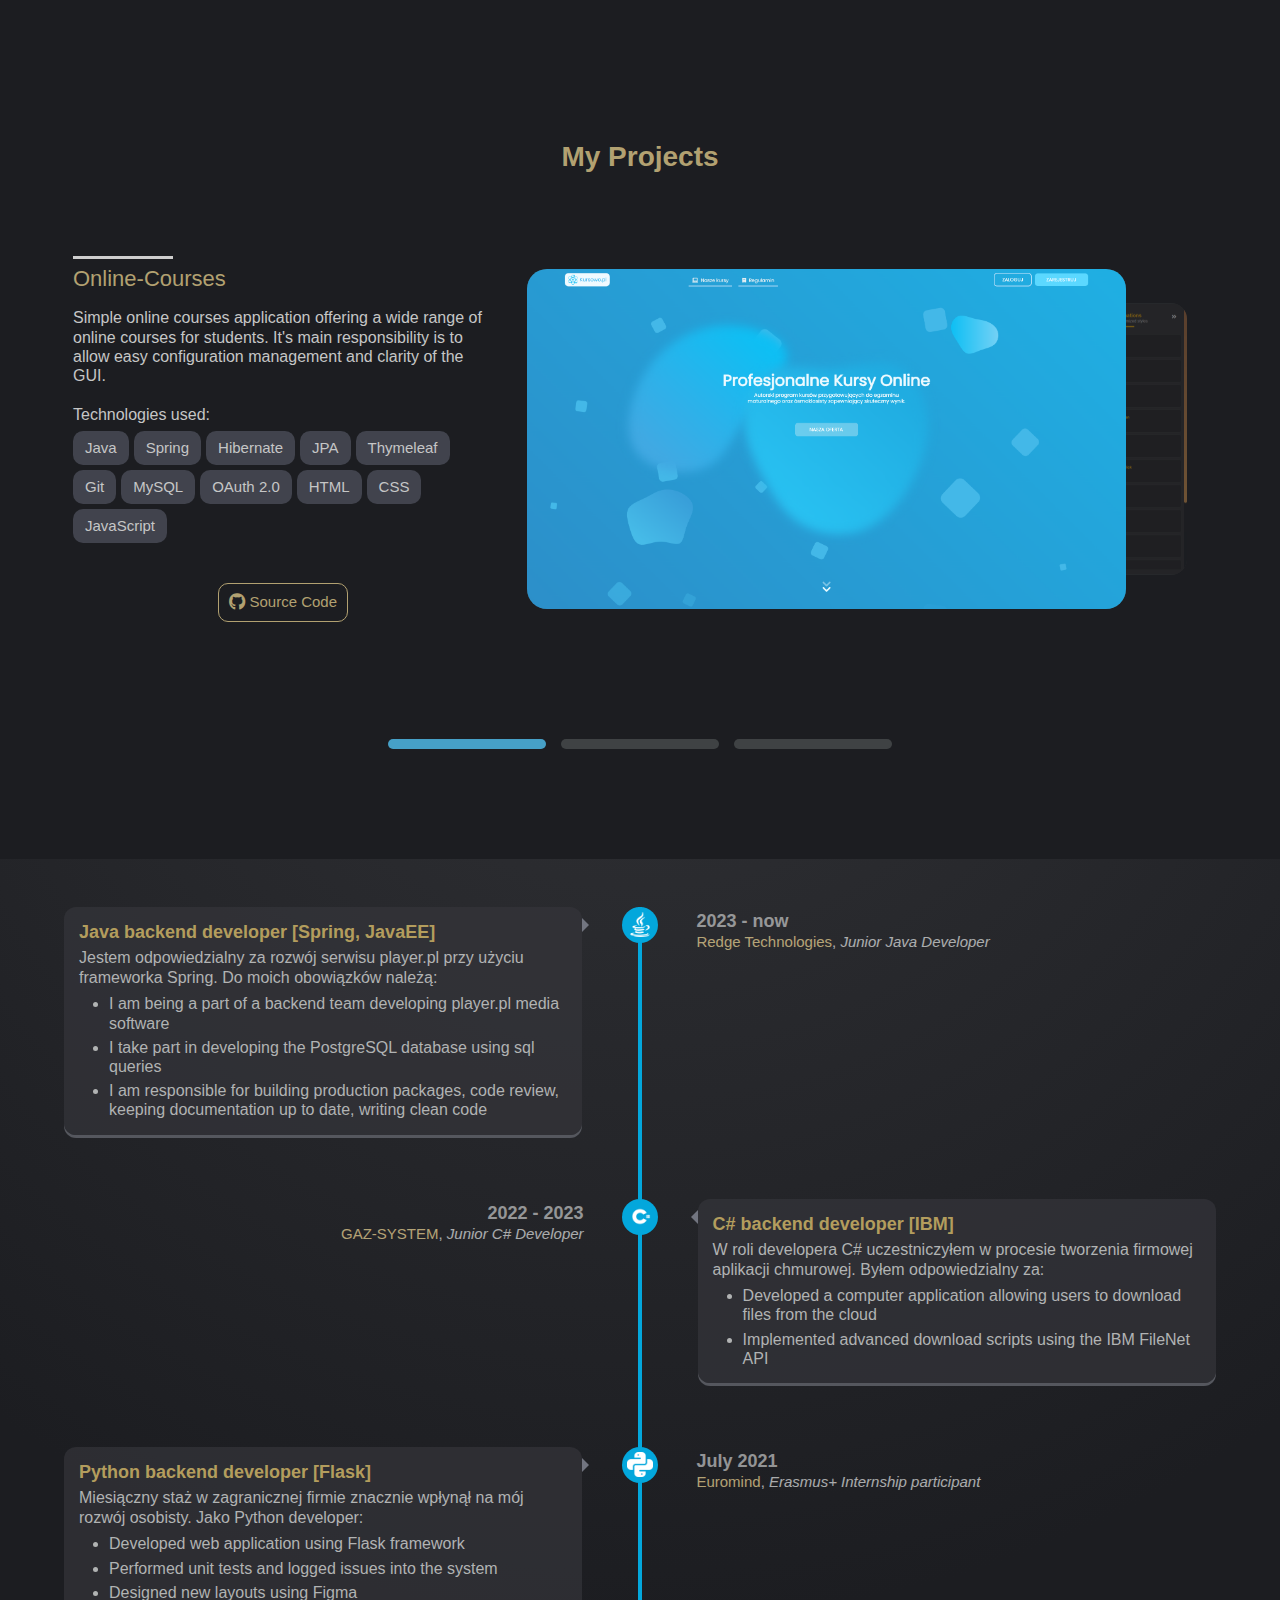
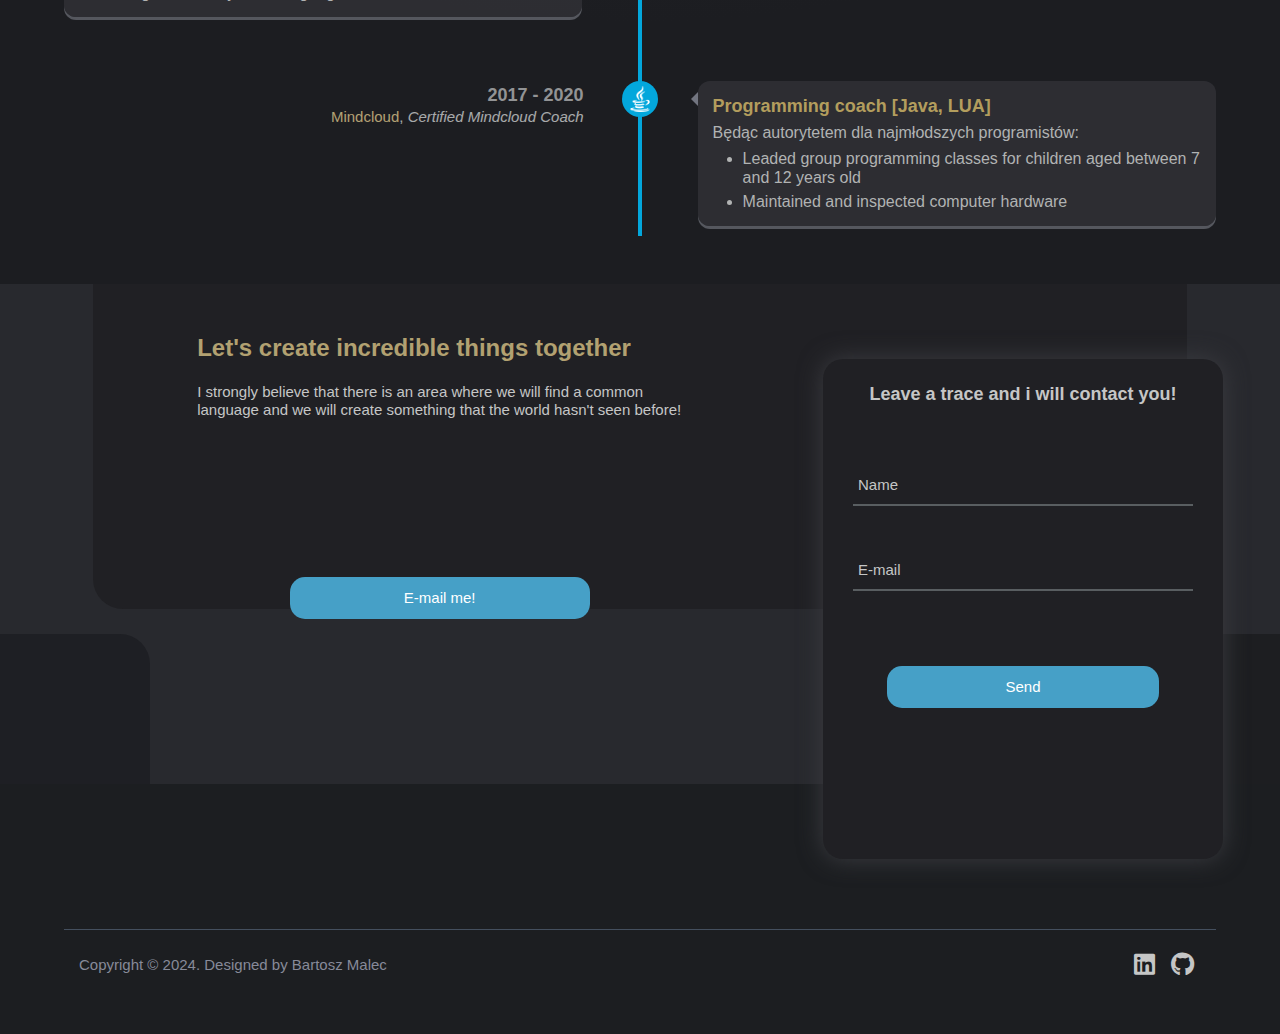
==== commit 2ac69c55: "little styling fixes" ====
--- a/index.html
+++ b/index.html
@@ -353,6 +353,7 @@
 
                     <div class="timeline-content">
                         <h2 data-key="Work_1_title"> Loading ..</h2>
+                        <p>Jestem odpowiedzialny za rozwój serwisu player.pl przy użyciu frameworka Spring. Do moich obowiązków należą:</p>
                         <ul>
                             <li data-key="Work_1_description_1"> </li>
                             <li data-key="Work_1_description_2"> </li>
@@ -375,6 +376,7 @@
 
                     <div class="timeline-content">
                         <h2 data-key="Work_2_title"> Loading .. </h2>
+                        <p>W roli developera C# uczestniczyłem w procesie tworzenia firmowej aplikacji chmurowej. Byłem odpowiedzialny za:</p>
                         <ul>
                             <li data-key="Work_2_description_1"> </li>
                             <li data-key="Work_2_description_2"> </li>
@@ -397,6 +399,7 @@
 
                     <div class="timeline-content">
                         <h2 data-key="Work_3_title"> Loading .. </h2>
+                        <p>Miesiączny staż w zagranicznej firmie znacznie wpłynął na mój rozwój osobisty. Jako Python developer:</p>
                         <ul>
                             <li data-key="Work_3_description_1"> </li>
                             <li data-key="Work_3_description_2"> </li>
@@ -419,10 +422,10 @@
 
                     <div class="timeline-content">
                         <h2 data-key="Work_4_title"> Loading .. </h2>
+                        <p>Będąc autorytetem dla najmłodszych programistów:</p>
                         <ul>
                             <li data-key="Work_4_description_1"> </li>
                             <li data-key="Work_4_description_2"> </li>
-                            <li data-key="Work_4_description_3"> </li>
                         </ul>
                         <div class="date">
                             <h2 data-key="Work_4_date"> Loading .. </h2>
--- a/styles/about-me.css
+++ b/styles/about-me.css
@@ -371,7 +371,6 @@
 
     .ability {
         width: calc(25% - 10/3*4px);
-        height: auto;
     }
 
     .ability p {
@@ -391,9 +390,12 @@
         font-size: 19px;
     }
 
+    .ability_container {
+        width: 100%;
+    }
+
     .ability {
-        width: calc(33% - 10/2*3px);
-        height: auto;
+        width: calc(25% - 10/3*3px);
     }
 
     .ability p {
--- a/styles/timeline.css
+++ b/styles/timeline.css
@@ -121,6 +121,7 @@
     padding: 15px;
     box-shadow: 0 3px 0 #55575E;
     margin-left: 0;
+    font-size: 16px;
     background: rgba(52, 53, 59, 0.7);
     clear: both;
     left: 0;
@@ -138,9 +139,16 @@
         border-left-color: #727580;
     }
 
+        .timeline-content p {
+            margin: 5px 0 6px 0;
+            line-height: 20px;
+            color: #B1B3B3;
+        }
+
         .timeline-content ul {
-            padding-left: 35px;
-            font-size: 16px;
+            padding-left: 30px;
+            margin: 0;
+            color: #B1B3B3;
         }
 
         .timeline-content li {
--- a/styles/footer.css
+++ b/styles/footer.css
@@ -98,11 +98,6 @@
             justify-content: center;
         }
 
-            #social .social_link:first-child {
-                margin-right: 12px;
-            }
-
-
 
 
     @media screen and (max-width: 1024px) {
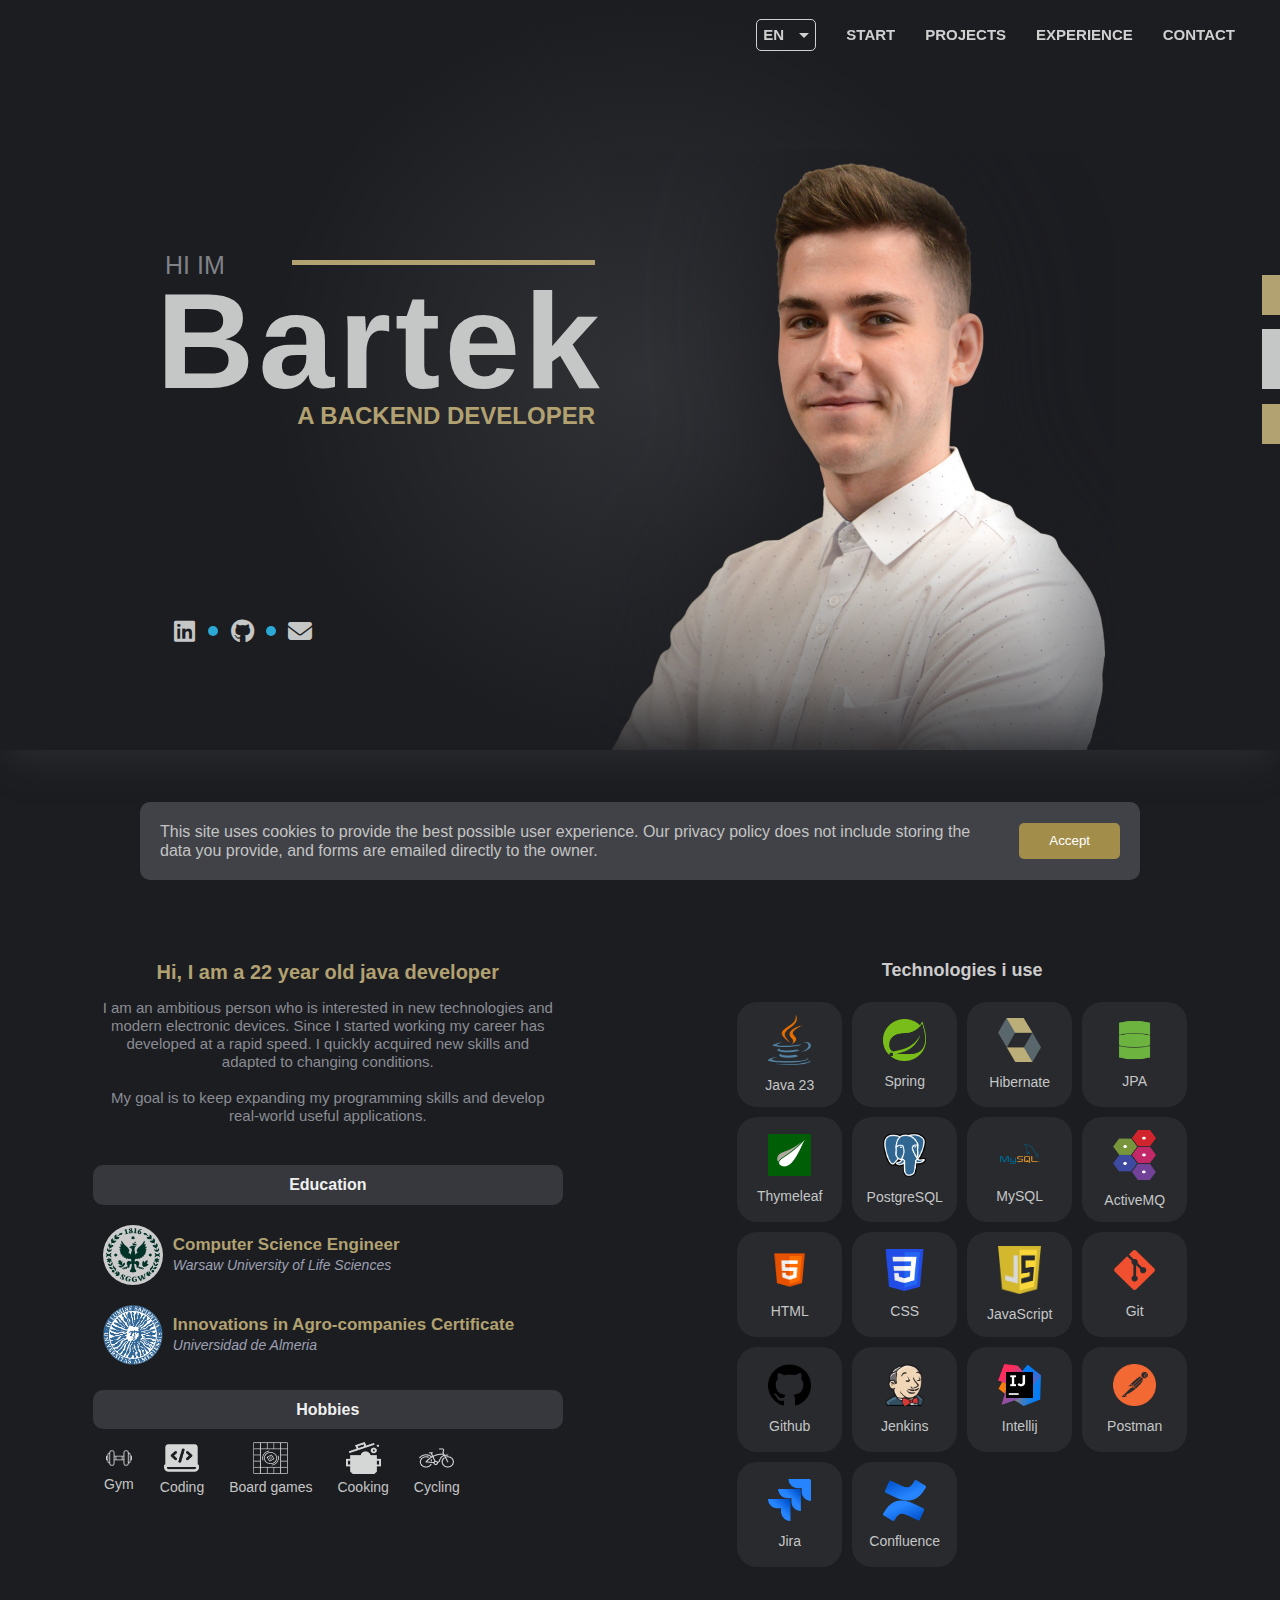
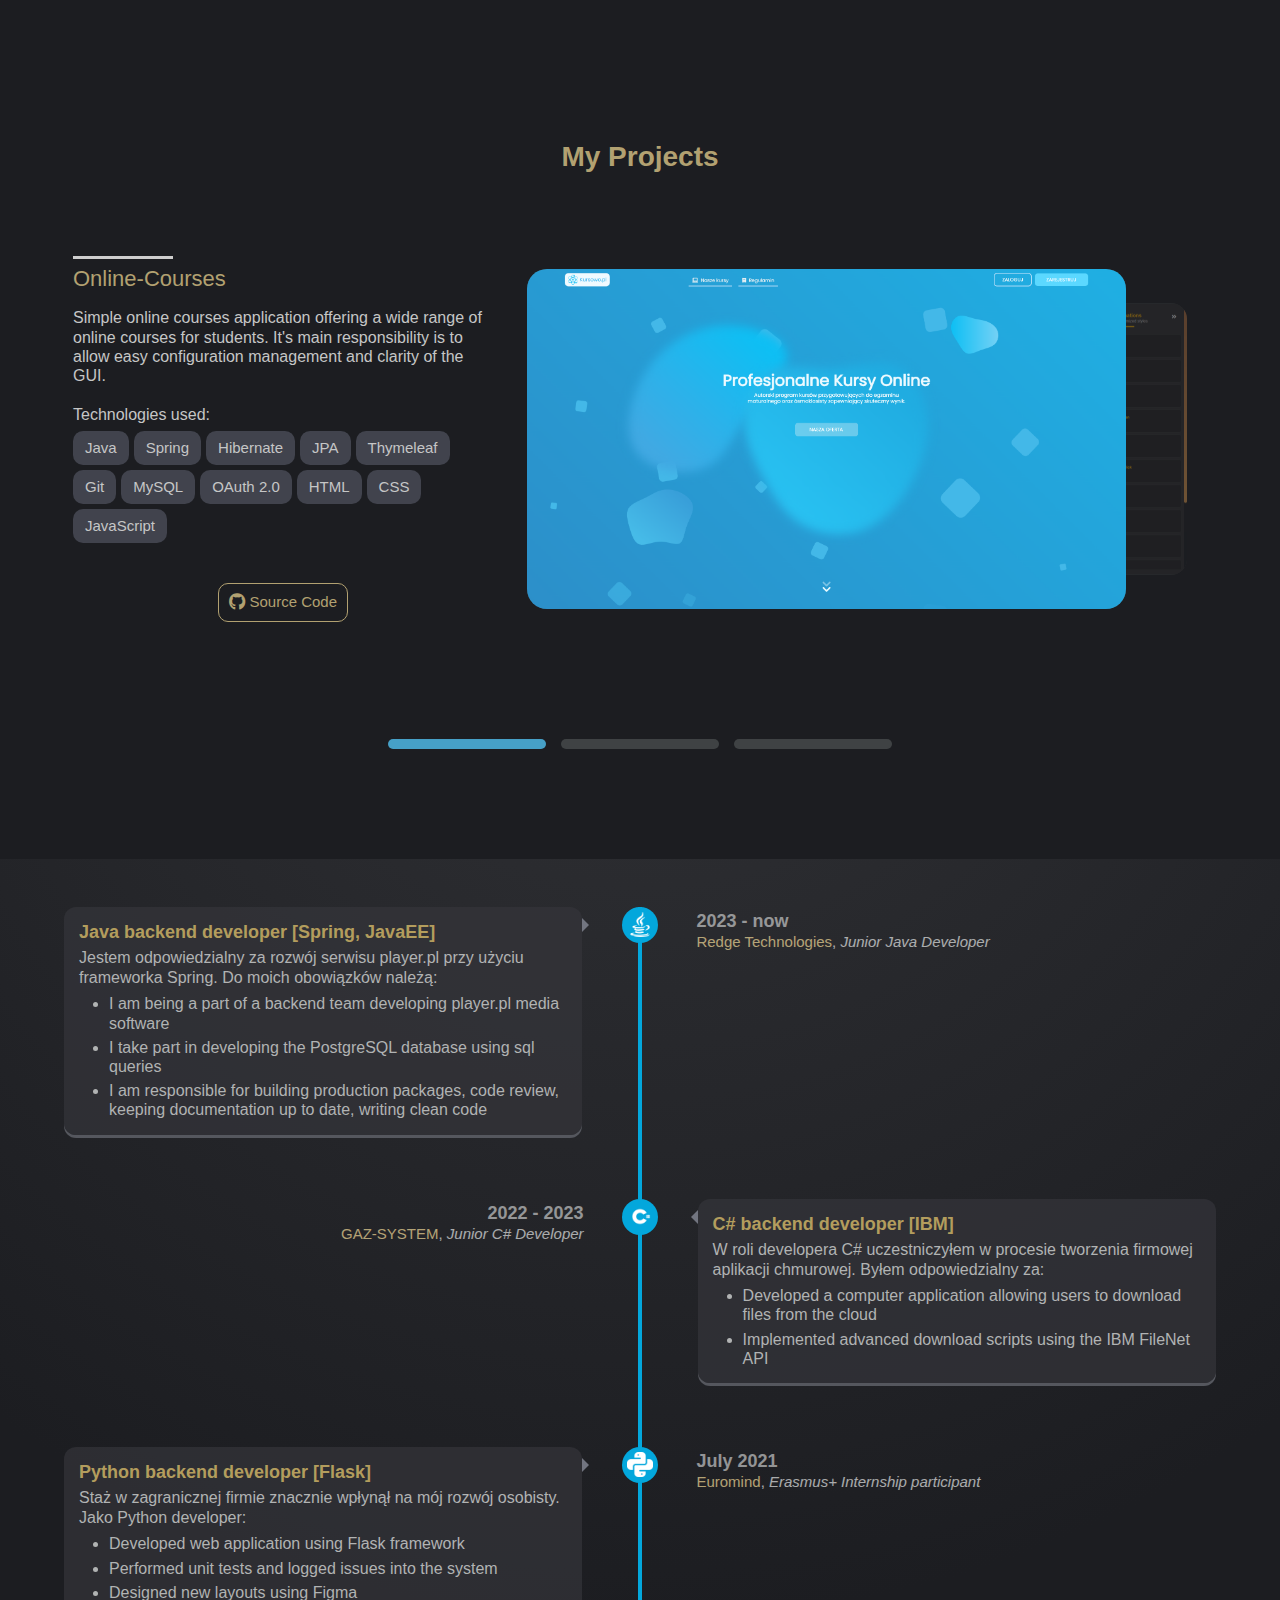
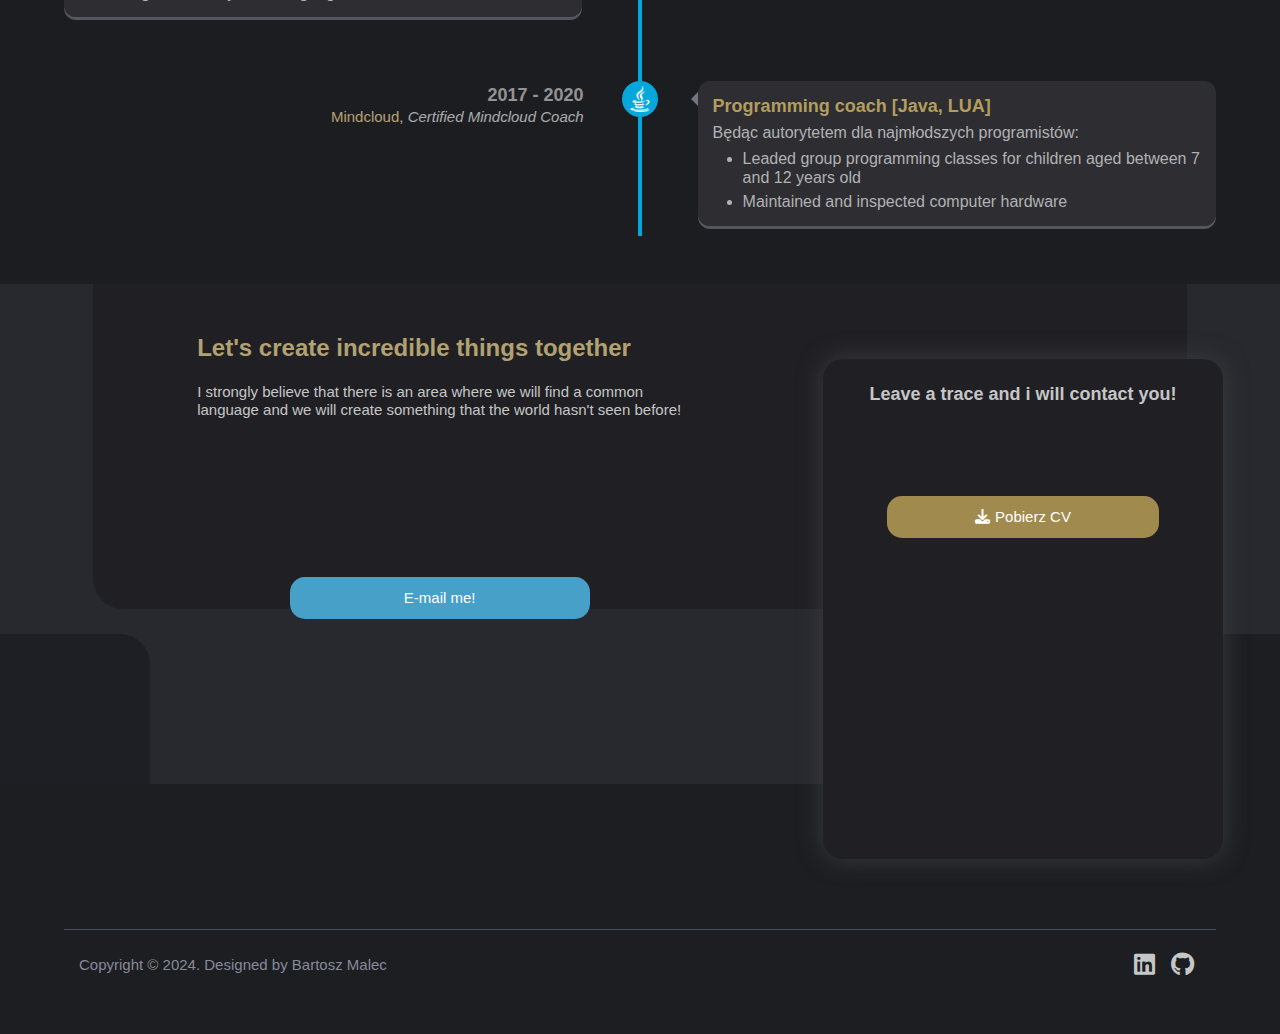
==== commit 67b9bc58: "little styling fixes" ====
--- a/index.html
+++ b/index.html
@@ -14,7 +14,6 @@
         <link rel="stylesheet" type="text/css" href="styles/timeline.css">
         <link rel="stylesheet" type="text/css" href="styles/contact.css">
         <link rel="stylesheet" type="text/css" href="styles/footer.css">
-        <link rel="stylesheet" type="text/css" href="styles/popup.css">
 
         <link rel="stylesheet" type="text/css" href="https://cdnjs.cloudflare.com/ajax/libs/font-awesome/6.5.2/css/all.min.css">
         <script src="https://code.jquery.com/jquery-3.7.1.slim.min.js" integrity="sha256-kmHvs0B+OpCW5GVHUNjv9rOmY0IvSIRcf7zGUDTDQM8=" crossorigin="anonymous"></script>
@@ -399,7 +398,7 @@
 
                     <div class="timeline-content">
                         <h2 data-key="Work_3_title"> Loading .. </h2>
-                        <p>Miesiączny staż w zagranicznej firmie znacznie wpłynął na mój rozwój osobisty. Jako Python developer:</p>
+                        <p>Staż w zagranicznej firmie znacznie wpłynął na mój rozwój osobisty. Jako Python developer:</p>
                         <ul>
                             <li data-key="Work_3_description_1"> </li>
                             <li data-key="Work_3_description_2"> </li>
@@ -444,26 +443,14 @@
                             <h2 data-key="ContactTitle"> Loading .. </h2>
                             <p data-key="ContactDescription"> </p>
 
-                            <button data-key="EmailMe" class="button_contact" onClick="showPopup()"> </button>
+                            <button data-key="EmailMe" class="button_contact"></button>
                         </div>
                     </div>
                     <div id="box_2" class="box"></div>
                     <div id="frame">
                         <h2 data-key="ContactLeave"> Loading .. </h2>
 
-                        <div class="group">
-                            <input id="name" type="text" required>
-                            <label data-key="DataName" for="name"></label>
-                            <span class="bar"></span>
-                        </div>
-
-                        <div class="group">
-                            <input id="email" type="text" required>
-                            <label data-key="DataEmail" for="email"></label>
-                            <span class="bar"></span>
-                        </div>
-
-                        <button data-key="Send" class="button_contact" onClick="showPopup()"> </button>
+                        <button class="button_contact"><i class="fa-solid fa-download"></i>Pobierz CV</button>
                     </div>
                 </div>
 
@@ -491,11 +478,6 @@
             <div id="cookiePopup">
                 <p data-key="CookieInfo"></p>
                 <button data-key="CookieAccept" id="acceptCookie"></button>
-            </div>
-
-            <div id="popup_info">
-                <p id="popup_title"><i class='icon fas fa-check'></i><span data-key="PopupInfo"></span> </p>
-                <i id="popup_close" class="fas fa-times"></i>
             </div>
 
         </div>
@@ -506,7 +488,6 @@
         <script src="scripts/slider.js"></script>
         <script src="scripts/timeline.js"></script>
         <script src="scripts/translations.js"></script>
-        <script src="scripts/popup.js"></script>
 
     </body>
 
--- a/styles/index.css
+++ b/styles/index.css
@@ -123,7 +123,7 @@
                 height: 10px;
                 border-radius: 10px;
                 background: var(--color-blue);
-                margin: 0 15px;
+                margin: 0 5px;
             }
 
             #banner_image {
@@ -428,3 +428,44 @@
     }
 
 }
+
+@media (max-width: 380px) {
+
+    #banner #about {
+        width: 90%;
+        height: auto;
+    }
+
+    #about .pretitle {
+        font-size: 20px;
+    }
+
+    #about h1 {
+        margin-top: -10px;
+        margin-left: -3px;
+        font-size: 25.6vw;
+    }
+
+    #about .subtitle {
+        margin-top: -10px;
+    }
+
+}
+
+@media (max-width: 250px) {
+
+    #about .pretitle {
+        font-size: 18px;
+        width: 160px;
+    }
+
+    #about .subtitle {
+        font-size: 18px;
+        text-align: center;
+    }
+
+    #linkers {
+        justify-content: center;
+    }
+
+}--- a/styles/about-me.css
+++ b/styles/about-me.css
@@ -124,6 +124,7 @@
             display: flex;
             flex-direction: row;
             gap: 5px;
+            flex-wrap: wrap;
         }
 
         .hobby {
@@ -296,6 +297,7 @@
     #about_me .container {
         flex-direction: column;
         gap: 100px;
+        margin-top: 50px;
     }
 
         #about_me .inner .left {
@@ -311,6 +313,15 @@
             .hobbies {
                 margin-top: 20px;
                 justify-content: center;
+            }
+
+            .hobby {
+                height: 45px;
+                padding: 4px;
+            }
+
+            .hobby img {
+                max-width: 25px;
             }
 
 
@@ -361,8 +372,16 @@
         font-size: 18px;
     }
 
+    .education .block img {
+        max-width: 50px;
+    }
+
     .info h3 {
-        font-size: 16px;
+        font-size: var(--font-size-normal);
+    }
+
+    .desc .desc_heading {
+        font-size: var(--font-size-normal);
     }
 
     .ability_container {
@@ -395,11 +414,40 @@
     }
 
     .ability {
-        width: calc(25% - 10/3*3px);
+        width: calc(25% - 10px);
+    }
+
+    .ability img {
+        max-width: 25px;
     }
 
     .ability p {
-        font-size: var(--font-size-smaller);
+        font-size: var(--font-size-phone);
+    }
+
+}
+
+@media (max-width: 420px) {
+
+    .ability {
+        width: calc(33% - 10px);
+    }
+
+    .ability img {
+        max-width: 35px;
+    }
+
+}
+
+@media (max-width: 340px) {
+
+    .ability {
+        width: calc(50% - 10px);
+        max-width: 80px;
+    }
+
+    .ability img {
+        max-width: 45px;
     }
 
 }--- a/styles/timeline.css
+++ b/styles/timeline.css
@@ -303,6 +303,10 @@
             font-size: 16px;
         }
 
+    .timeline-content p {
+        font-size: var(--font-size-normal);
+    }
+
     .timeline-content ul {
         padding-left: 20px;
         font-size: var(--font-size-normal);
@@ -374,12 +378,16 @@
 
         .timeline-content h2 {
             order: 2;
-            margin: 6px 0 5px 0;
+            margin: 0 0 4px 0;
+        }
+
+        .timeline-content p {
+            order: 3;
         }
 
         .timeline-content ul {
             margin-top: 0;
-            order: 3;
+            order: 4;
         }
 
 }--- a/styles/contact.css
+++ b/styles/contact.css
@@ -29,7 +29,7 @@
         height: 100%;
     }
 
-    #contact button {
+    #contact .button_contact {
         padding: 12px 0;
         border-radius: 15px;
         background: #46A0C7;
@@ -40,7 +40,7 @@
         transition: background 0.3s;
     }
 
-    #contact button:hover {
+    #contact .button_contact:hover {
         background: #3E8AAD;
     }
 
@@ -75,7 +75,7 @@
             color: var(--color-gold);
         }
 
-        #box_1 button {
+        #box_1 .button_contact {
             position: absolute;
             bottom: -20px;
             left: 0;
@@ -129,80 +129,21 @@
         text-align: center;
     }
 
-    #frame button {
+    #frame .button_contact {
         position: relative;
         width: 80%;
         margin-top: 30px;
-    }
-
-
-
-
-.group {
-    position: relative;
-    margin-bottom: 45px;
-}
-
-
-    .group input {
-        font-size: var(--font-size-normal);
-        padding: 10px 10px 10px 5px;
-        display: block;
-        width: 100%;
-        background: transparent;
-        border: none;
-        color: var(--color-default);
-        border-bottom: 2px solid #595E61;
-    }
-
-    .group input:focus {
-        outline: none;
-    }
-
-    .group label {
-        color: var(--color-default);
-        font-size: var(--font-size-normal);
-        font-weight: normal;
-        position: absolute;
-        pointer-events: none;
-        left: 5px;
-        top: 10px;
-        transition: 0.3s ease all;
-    }
-
-    .group input:focus ~ label, .group input:valid ~ label {
-        top: -18px;
-        font-size: 14px;
-        color: var(--color-gold);
-    }
-
-    .bar {
-        position: relative;
-        display: block;
-        width: 100%;
-    }
-
-        .bar:before, .bar:after {
-            content: '';
-            height: 2px;
-            width: 0;
-            bottom: 0;
-            position: absolute;
-            background: var(--color-gold);
-            transition: 0.3s ease all;
-        }
-
-        .bar:before {
-            left: 50%;
-        }
-
-        .bar:after {
-            right: 50%;
-        }
-
-        .group input:focus ~ .bar:before, .group input:focus ~ .bar:after {
-            width: 50%;
-        }
+        background: #A18A4D;
+    }
+
+    #frame .button_contact i {
+        margin-right: 5px;
+    }
+
+    #frame .button_contact:hover  {
+        background: #877441;
+    }
+
 
 
 
@@ -334,8 +275,7 @@
         width: 120px;
         height: 120px;
         right: 0;
-        border-radius: 0;
-        border-top-left-radius: 15px;
+        border-radius: 0 0 0 15px;
     }
 
     #box_3 {
@@ -355,11 +295,11 @@
 @media screen and (max-width: 580px) {
 
     #box_1 h2 {
+        font-size: 18px;
+    }
+
+    #box_1 p {
         font-size: var(--font-size-smaller);
-    }
-
-    #box_1 h2 {
-        font-size: 20px;
     }
 
     #box_1 .button_contact {
@@ -376,4 +316,20 @@
         padding: 10px 0;
     }
 
-}+}
+
+@media screen and (max-width: 350px) {
+
+    #box_1 h2 {
+        font-size: 16px;
+    }
+
+    #box_1 p {
+        font-size: var(--font-size-phone);
+    }
+
+    #box_1 .button_contact {
+        width: 85%;
+    }
+
+}
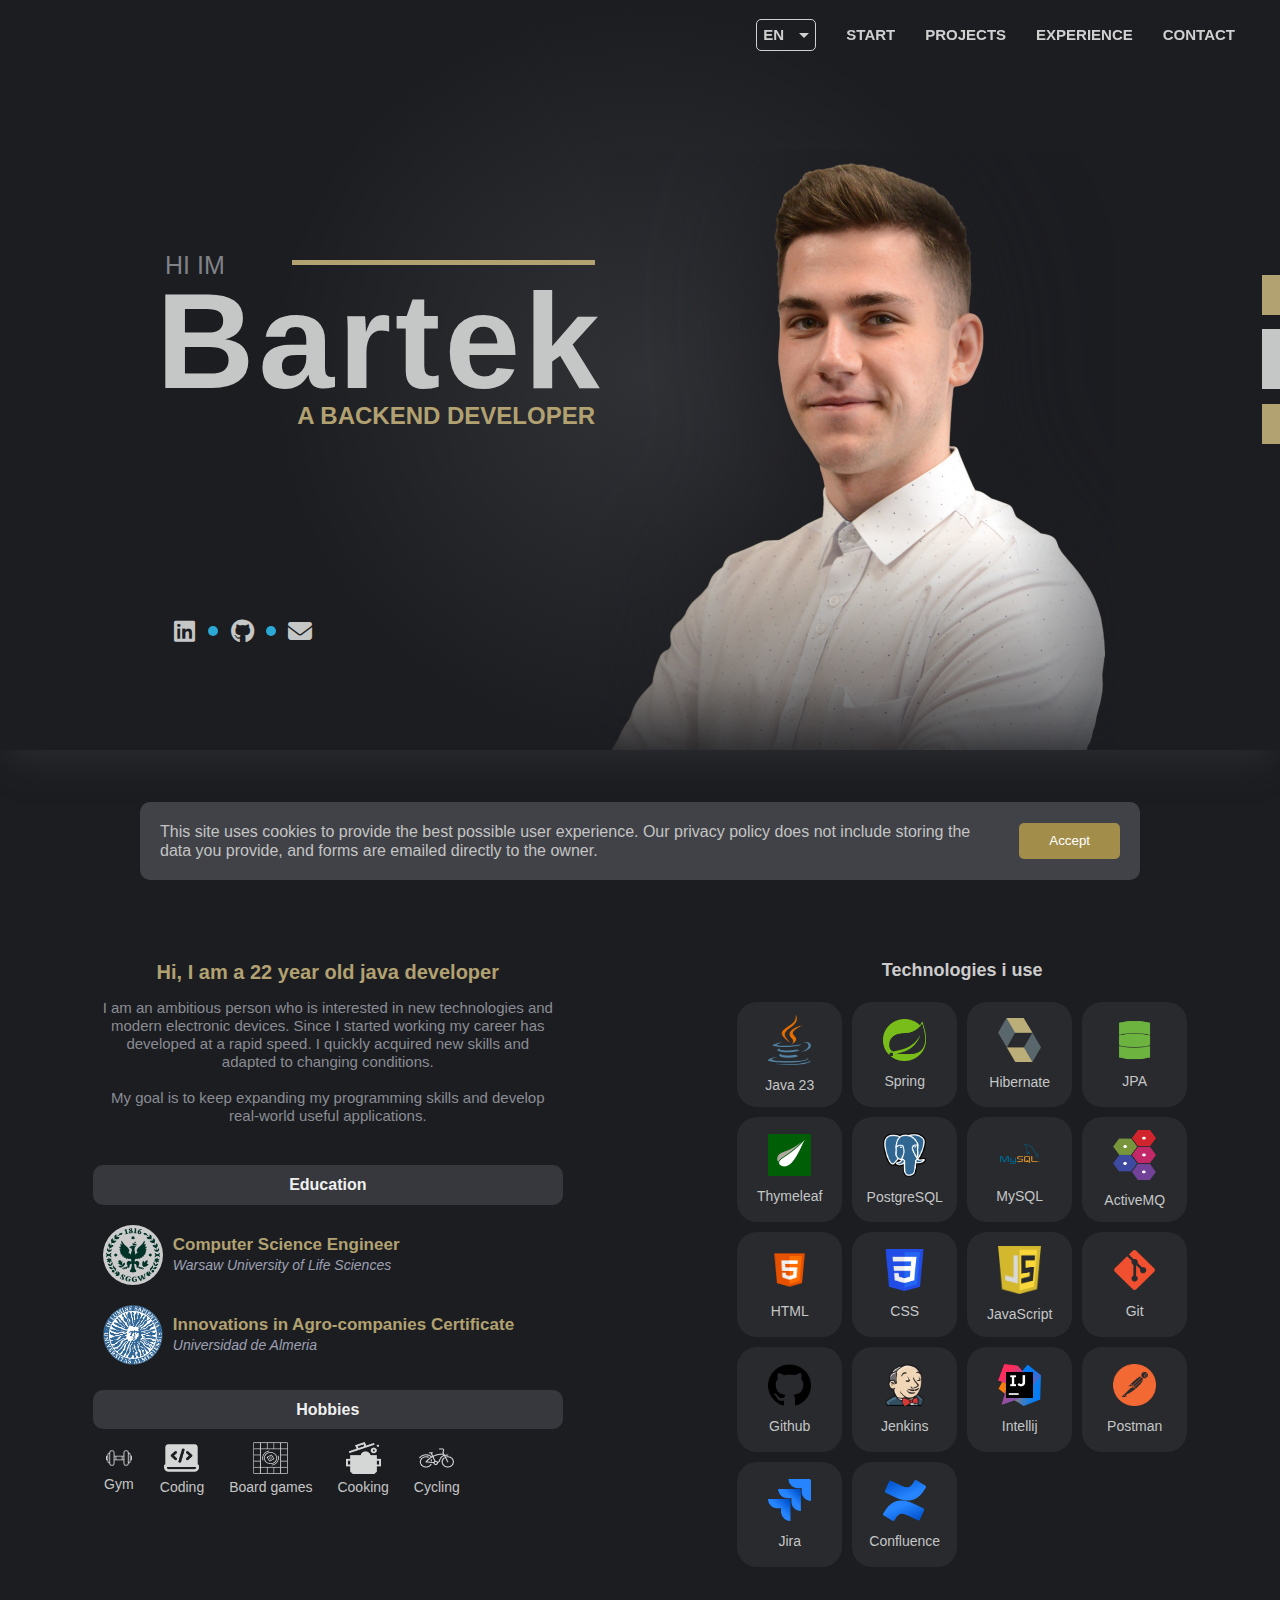
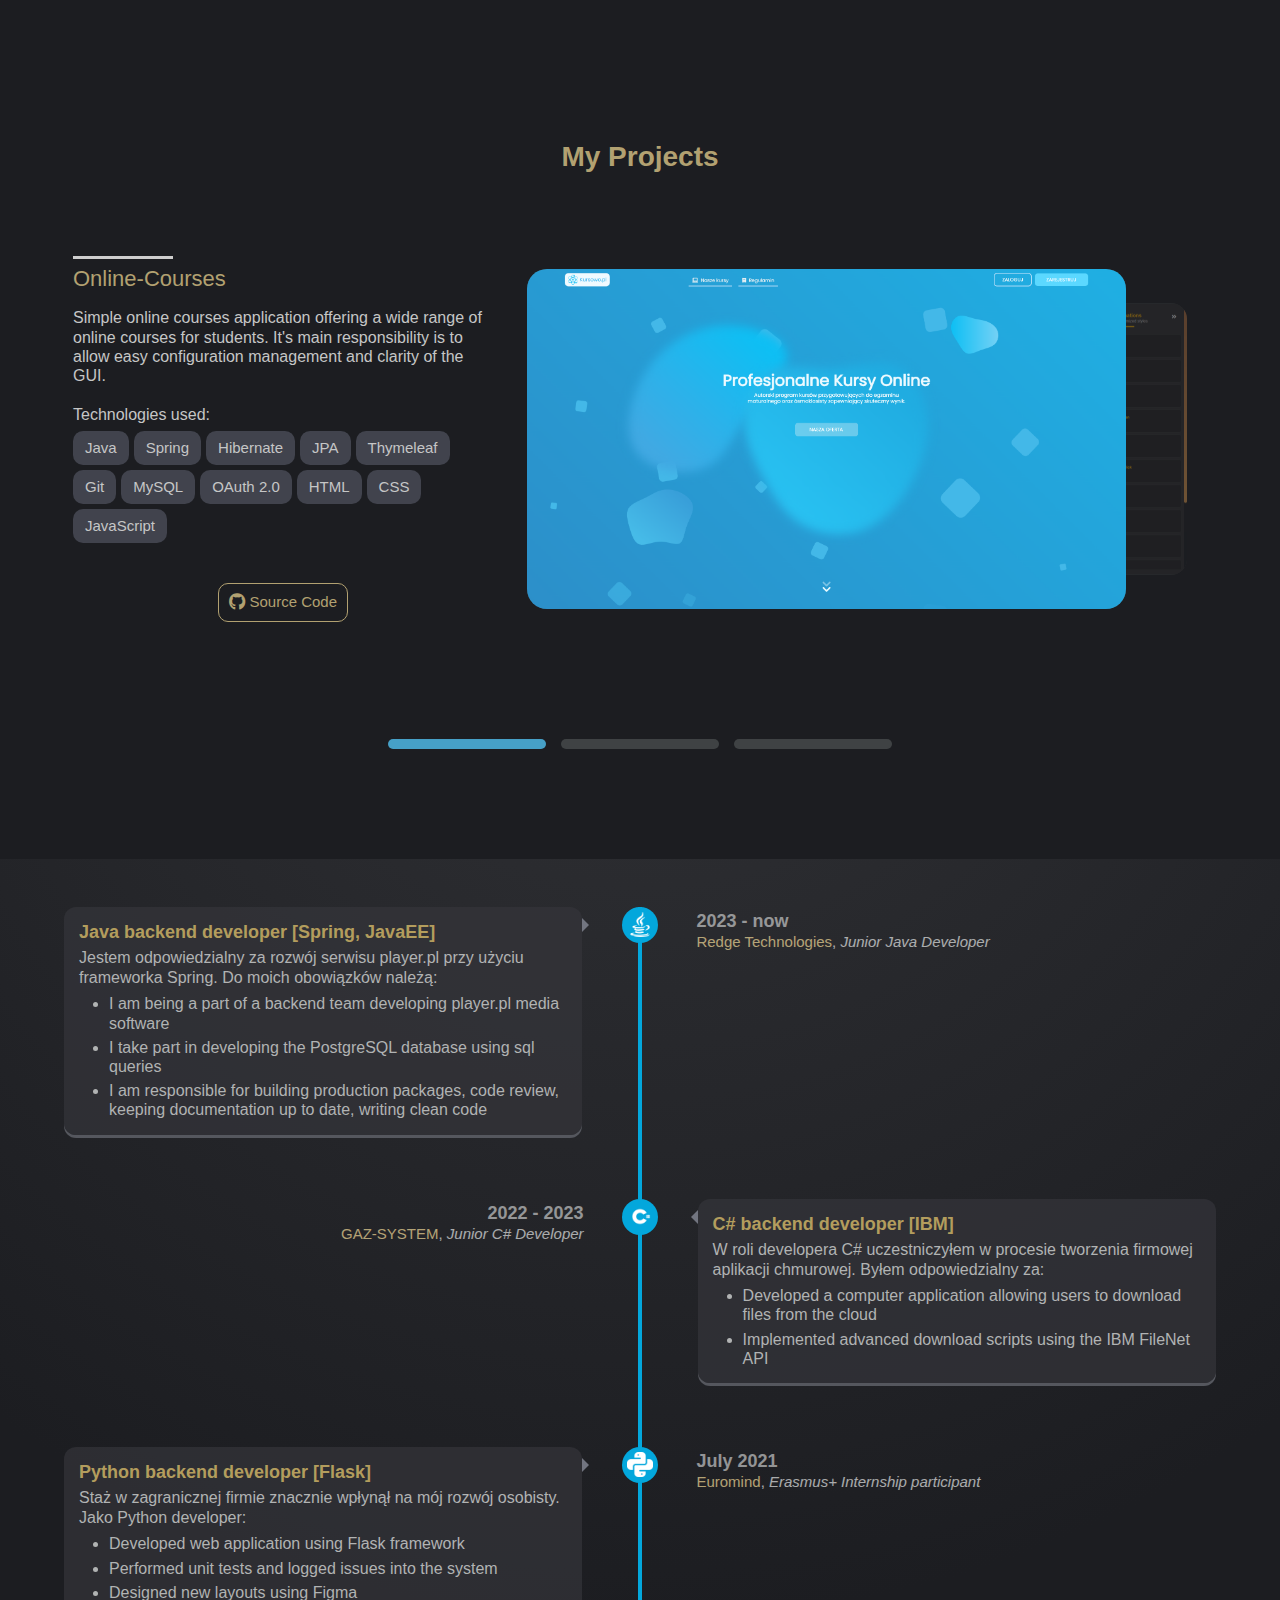
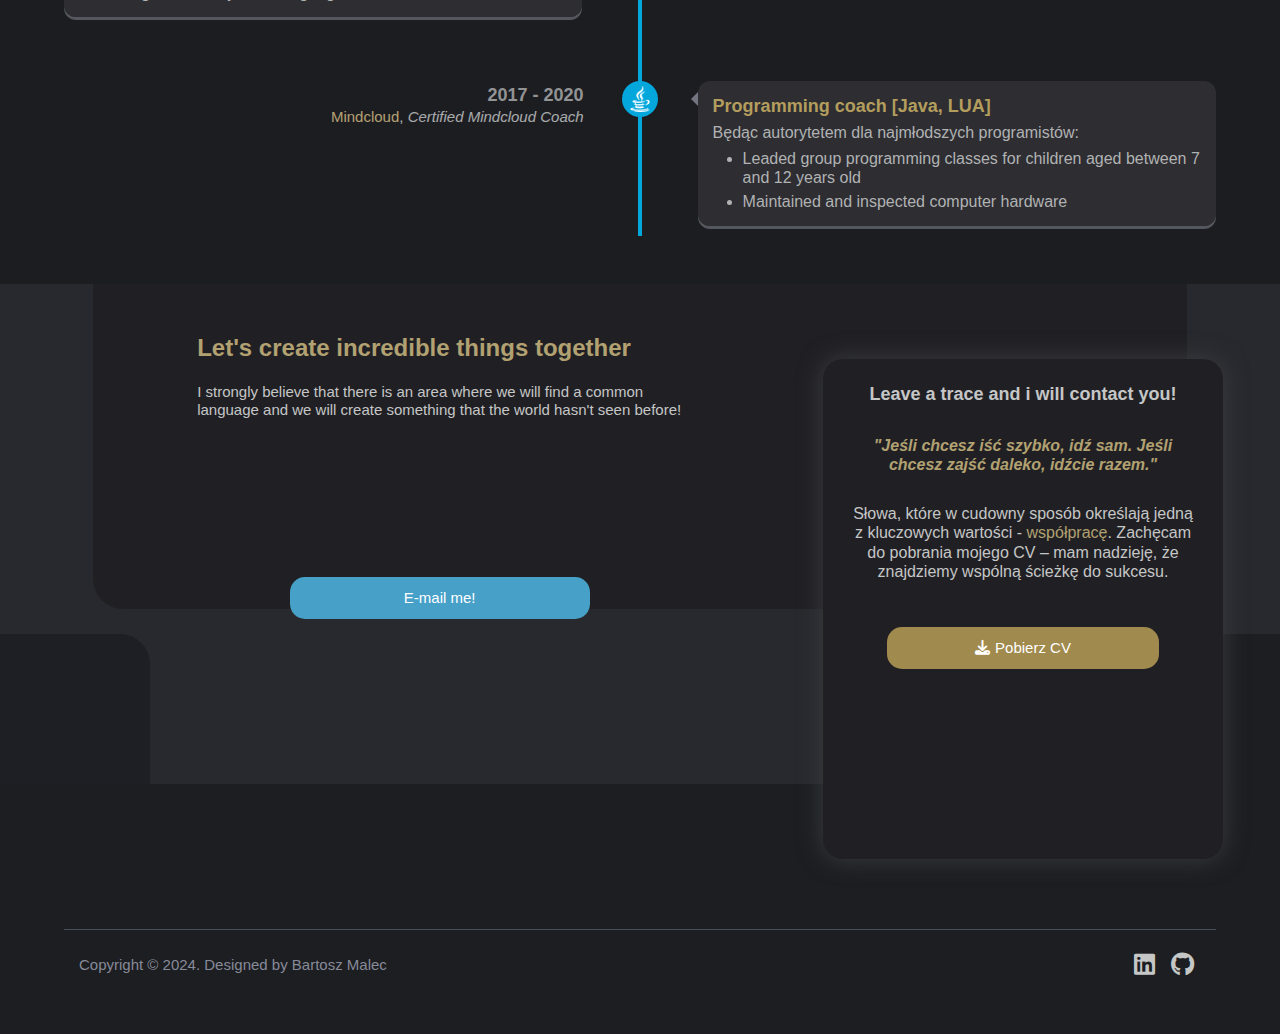
==== commit 6b72d4fe: "refactor contact container" ====
--- a/index.html
+++ b/index.html
@@ -443,13 +443,14 @@
                             <h2 data-key="ContactTitle"> Loading .. </h2>
                             <p data-key="ContactDescription"> </p>
 
-                            <button data-key="EmailMe" class="button_contact"></button>
+                            <a href="mailto:bartosz.malec@onet.pl" target="_blank" data-key="EmailMe" class="button_contact"></a>
                         </div>
                     </div>
                     <div id="box_2" class="box"></div>
                     <div id="frame">
                         <h2 data-key="ContactLeave"> Loading .. </h2>
-
+                        <p class="quote">"Jeśli chcesz iść szybko, idź sam. Jeśli chcesz zajść daleko, idźcie razem."<p>
+                        <p>Słowa, które w cudowny sposób określają jedną z kluczowych wartości - <b>współpracę</b>. Zachęcam do pobrania mojego CV – mam nadzieję, że znajdziemy wspólną ścieżkę do sukcesu.</p>
                         <button class="button_contact"><i class="fa-solid fa-download"></i>Pobierz CV</button>
                     </div>
                 </div>
--- a/styles/contact.css
+++ b/styles/contact.css
@@ -77,6 +77,7 @@
 
         #box_1 .button_contact {
             position: absolute;
+            text-align: center;
             bottom: -20px;
             left: 0;
             right: 0;
@@ -122,9 +123,20 @@
     z-index: 5;
 }
 
+    #frame .quote {
+        color: var(--color-gold);
+        font-weight: bold;
+        font-style: italic;
+        margin: 30px 0;
+    }
+
+    #frame b {
+        color: var(--color-gold);
+    }
+
     #frame h2 {
         font-size: 18px;
-        margin: 10px 0 60px 0;
+        margin: 10px 0 0 0;
         width: 100%;
         text-align: center;
     }
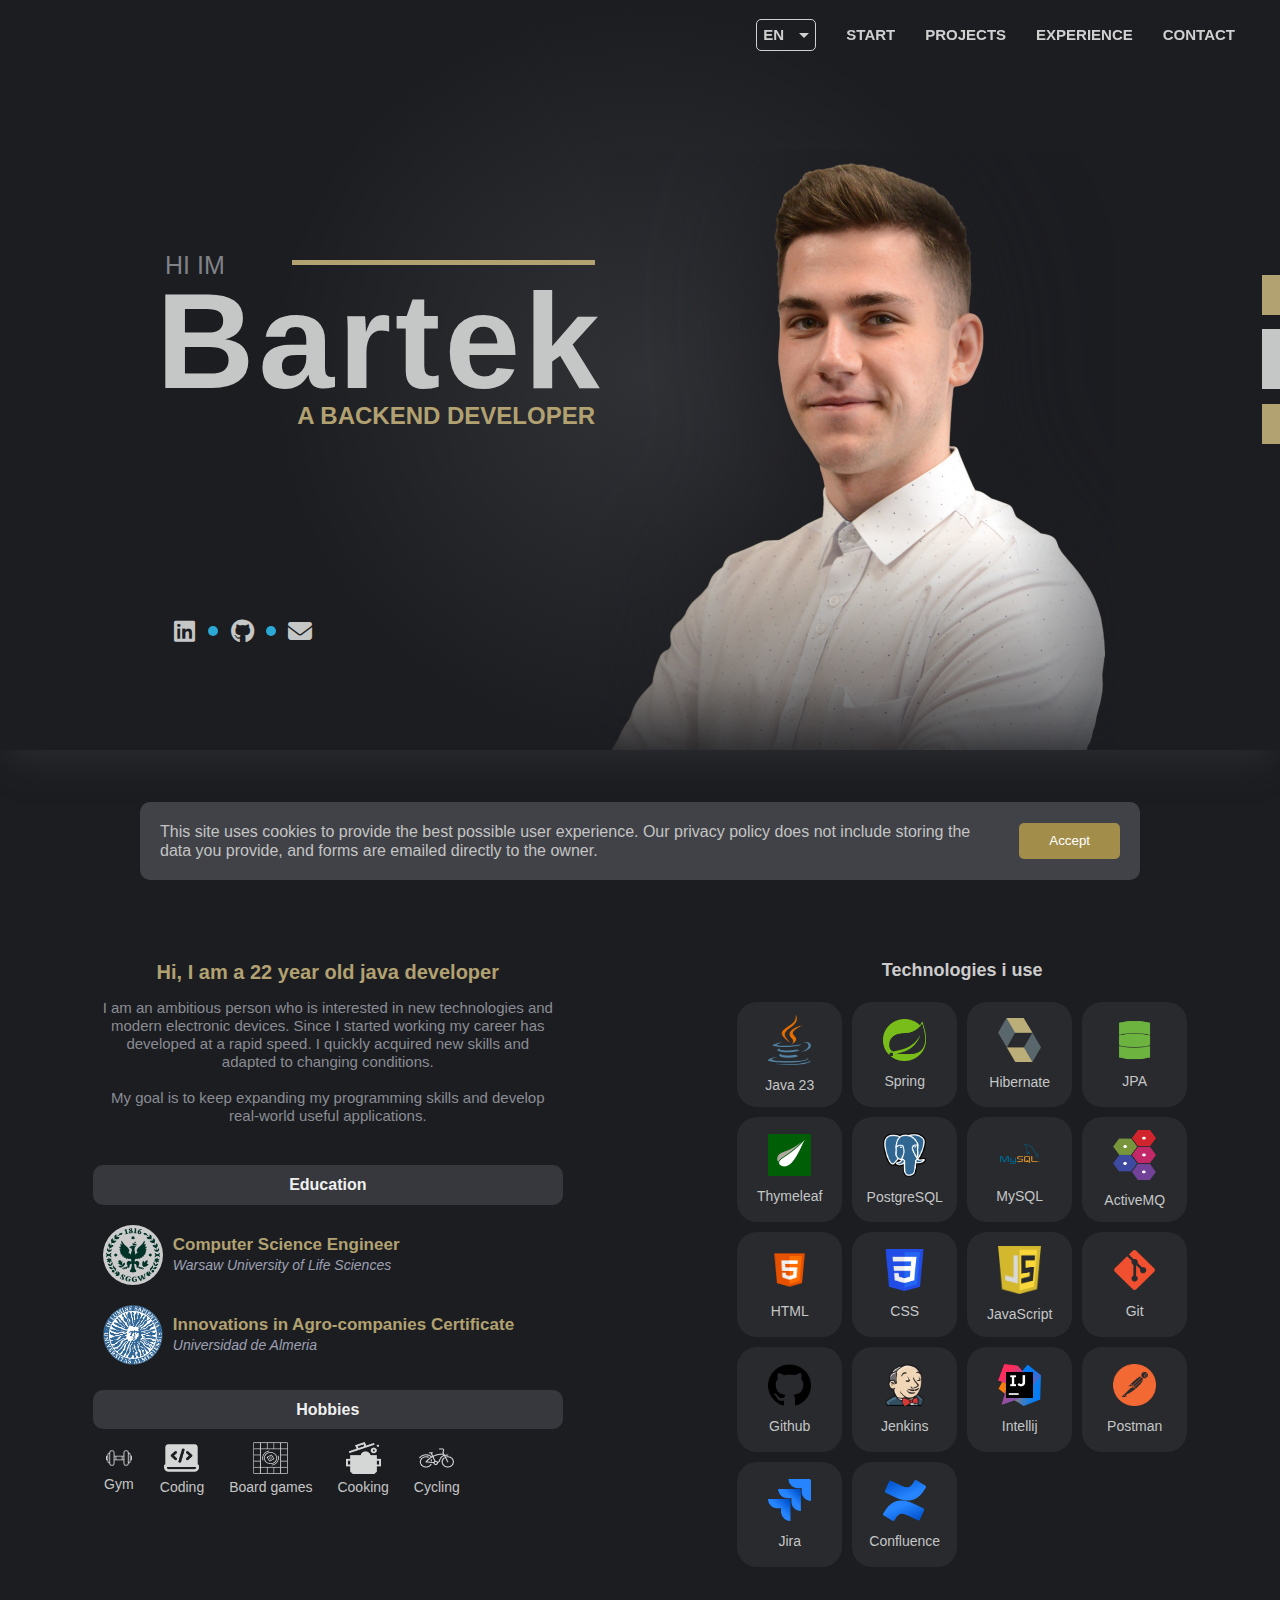
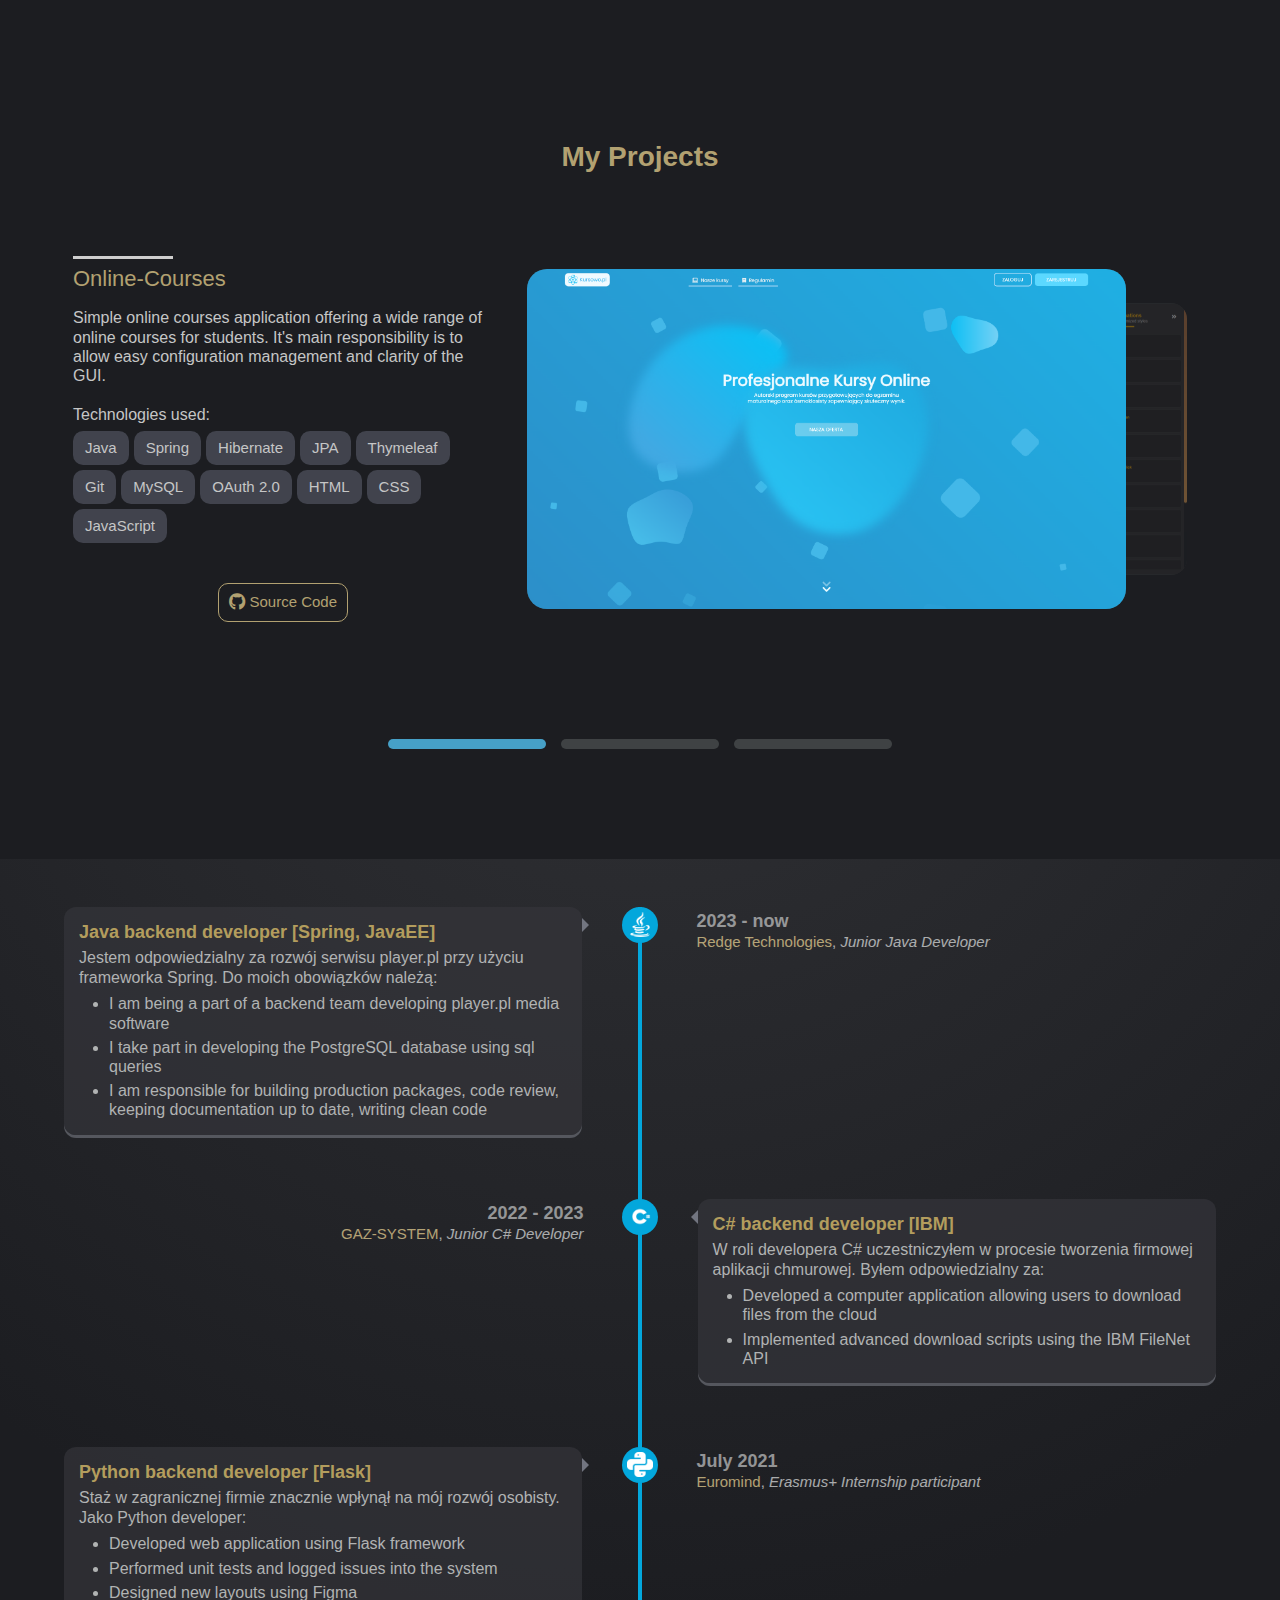
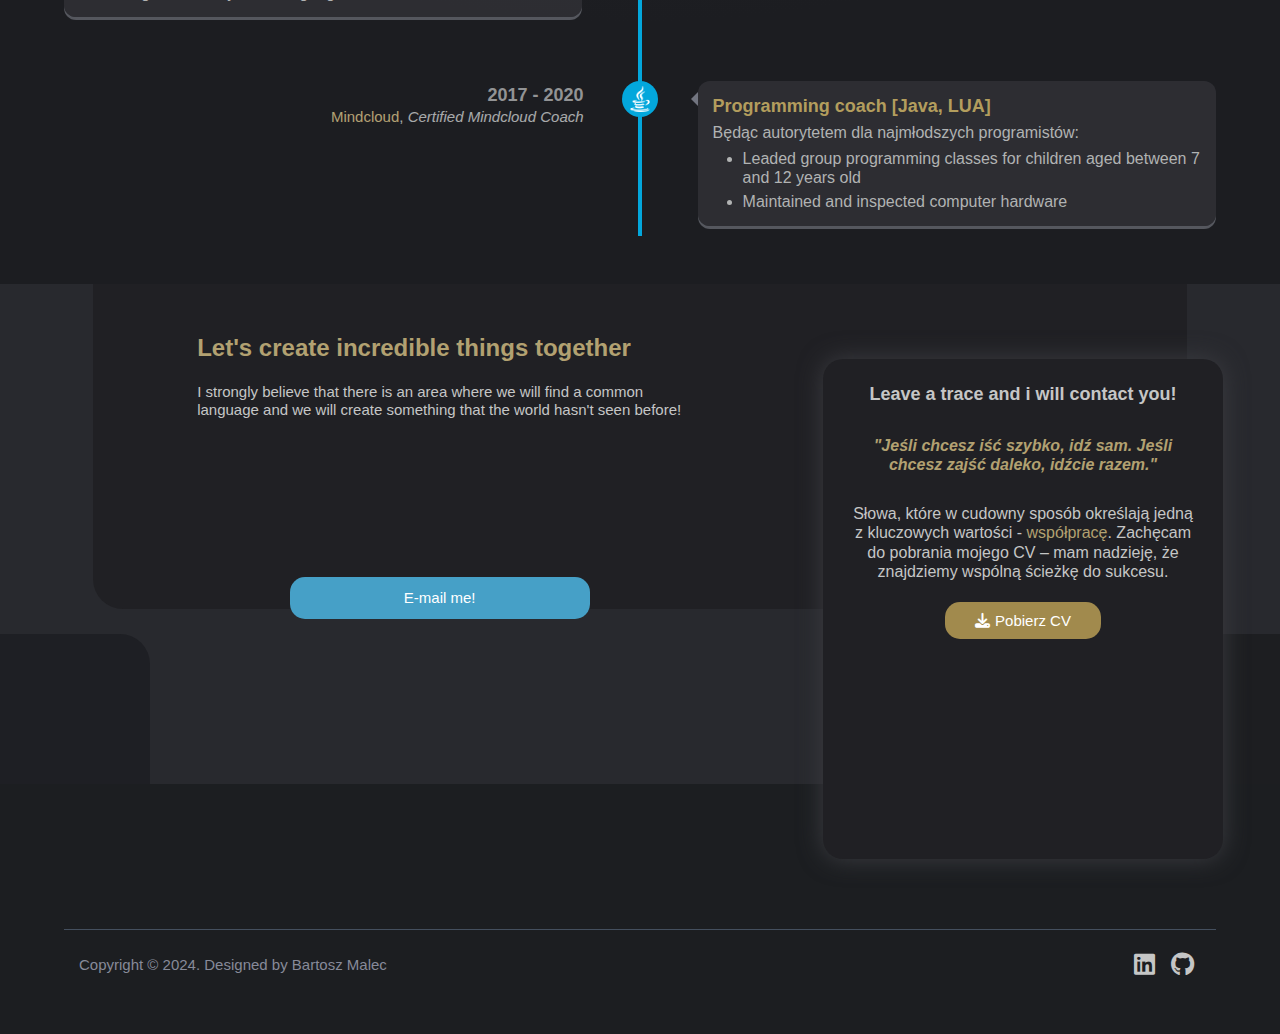
==== commit ac3b6f41: "fix styles" ====
--- a/index.html
+++ b/index.html
@@ -450,8 +450,8 @@
                     <div id="frame">
                         <h2 data-key="ContactLeave"> Loading .. </h2>
                         <p class="quote">"Jeśli chcesz iść szybko, idź sam. Jeśli chcesz zajść daleko, idźcie razem."<p>
-                        <p>Słowa, które w cudowny sposób określają jedną z kluczowych wartości - <b>współpracę</b>. Zachęcam do pobrania mojego CV – mam nadzieję, że znajdziemy wspólną ścieżkę do sukcesu.</p>
-                        <button class="button_contact"><i class="fa-solid fa-download"></i>Pobierz CV</button>
+                        <p class="desc">Słowa, które w cudowny sposób określają jedną z kluczowych wartości - <b>współpracę</b>. Zachęcam do pobrania mojego CV – mam nadzieję, że znajdziemy wspólną ścieżkę do sukcesu.</p>
+                        <a href="" class="button_contact"><i class="fa-solid fa-download"></i>Pobierz CV</a>
                     </div>
                 </div>
 
--- a/styles/contact.css
+++ b/styles/contact.css
@@ -141,10 +141,14 @@
         text-align: center;
     }
 
+    #frame .desc {
+        margin-bottom: 30px;
+    }
+
     #frame .button_contact {
         position: relative;
         width: 80%;
-        margin-top: 30px;
+        padding: 10px 30px;
         background: #A18A4D;
     }
 
@@ -242,7 +246,6 @@
     }
 
         #frame h2 {
-            font-size: 16px;
             margin-bottom: 45px;
         }
 
@@ -280,7 +283,12 @@
     #box_1 .button_contact {
         position: relative;
         bottom: auto;
-        margin-top: 30px;
+        width: auto;
+        padding: 10px 30px;
+    }
+
+    #box_1 p {
+        margin-bottom: 30px;
     }
 
     #box_2 {
@@ -314,34 +322,61 @@
         font-size: var(--font-size-smaller);
     }
 
-    #box_1 .button_contact {
-        padding: 10px 0;
-    }
-
     #frame {
         width: 90%;
         max-width: 300px;
     }
 
-    #frame .button_contact {
-        margin-top: 0;
-        padding: 10px 0;
+    #frame p {
+        font-size: var(--font-size-smaller);
     }
 
 }
 
 @media screen and (max-width: 350px) {
 
-    #box_1 h2 {
-        font-size: 16px;
-    }
-
-    #box_1 p {
-        font-size: var(--font-size-phone);
-    }
-
-    #box_1 .button_contact {
-        width: 85%;
-    }
-
-}
+    #box_1 {
+        padding: 15px;
+    }
+
+        #box_1 h2 {
+            font-size: 16px;
+        }
+
+        #box_1 .body {
+            padding-bottom: 40px;
+        }
+
+        #box_1 p, #frame p {
+            font-size: var(--font-size-phone);
+        }
+
+        #box_1 .button_contact, #frame .button_contact {
+            position: absolute;
+            left: 0;
+            right: 0;
+            margin: auto;
+            width: 80%;
+            padding: 8px 4px;
+        }
+
+    #frame {
+        padding: 15px 15px 50px 15px;
+    }
+
+        #frame h2 {
+            font-size: 16px;
+            margin-bottom: 20px;
+        }
+
+        #frame .quote {
+            margin: 20px 0;
+        }
+
+
+
+        #frame .button_contact {
+            padding: 8px 2px;
+        }
+
+}
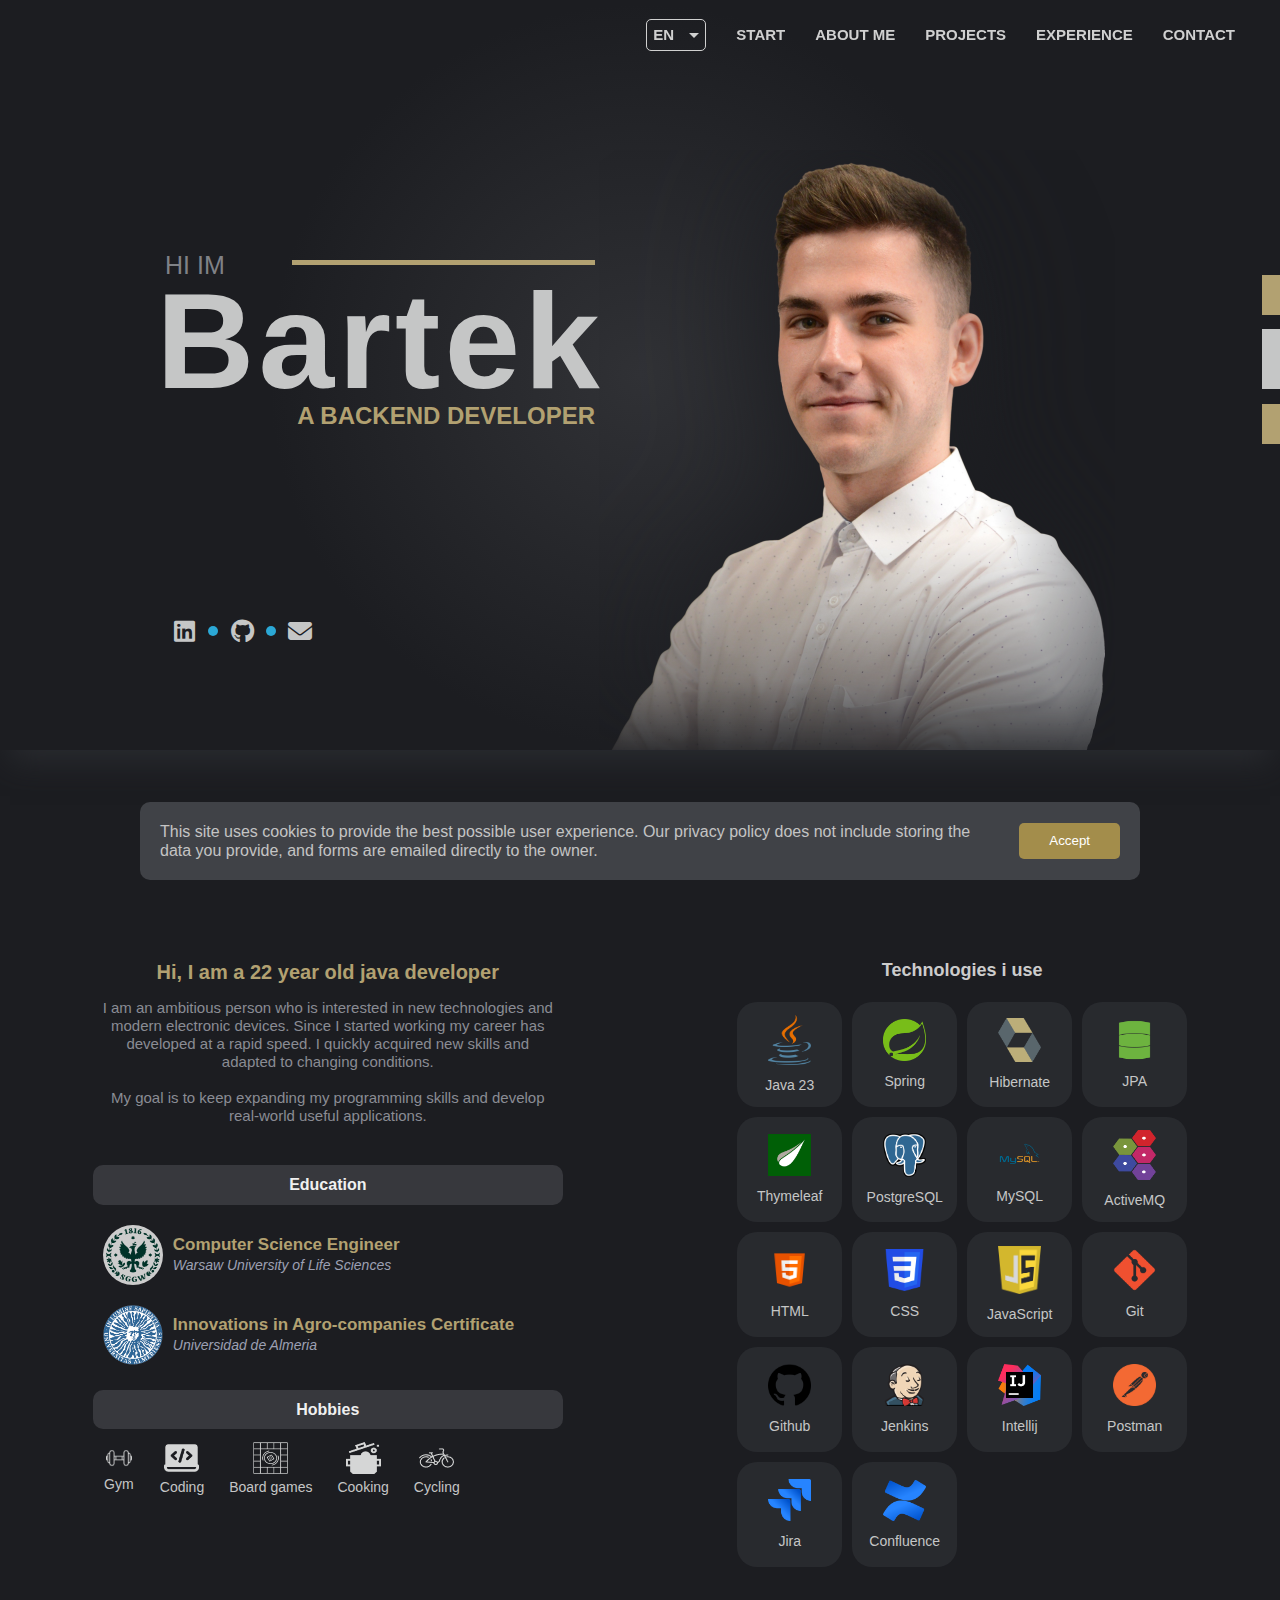
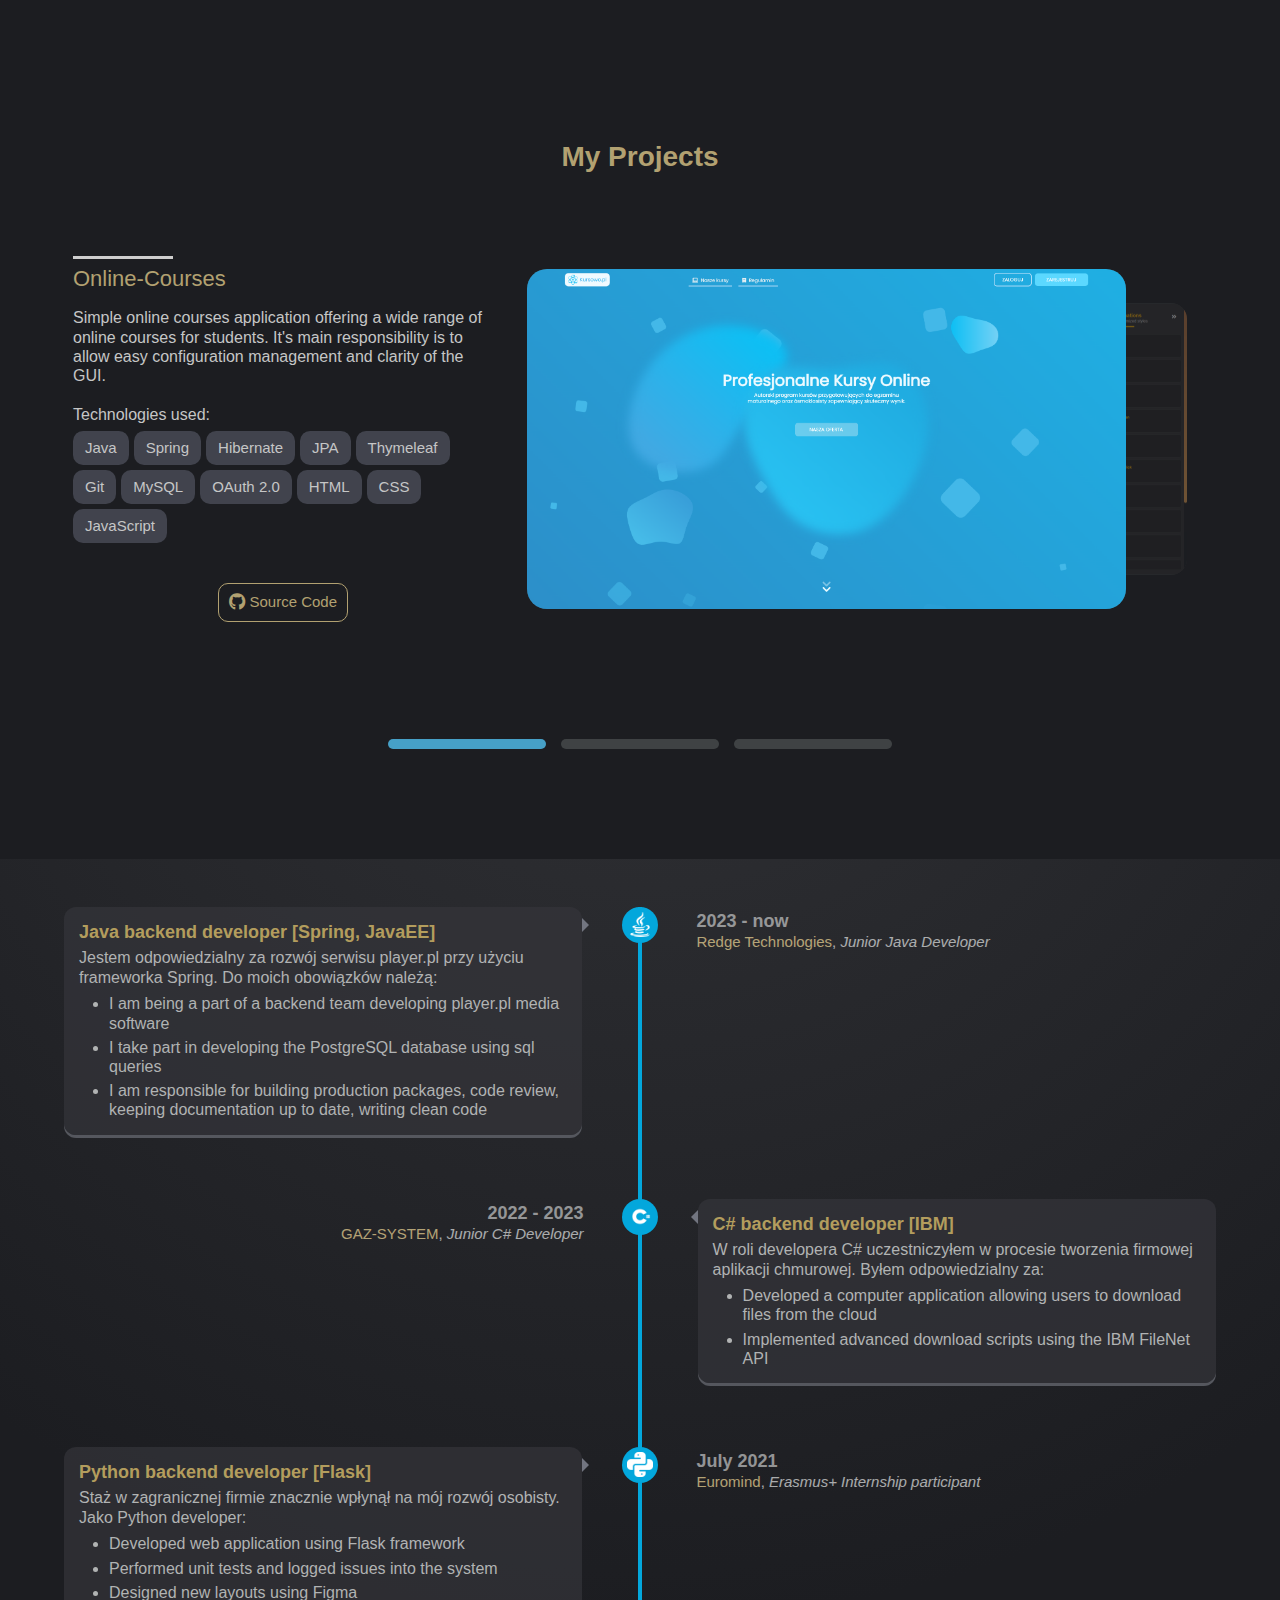
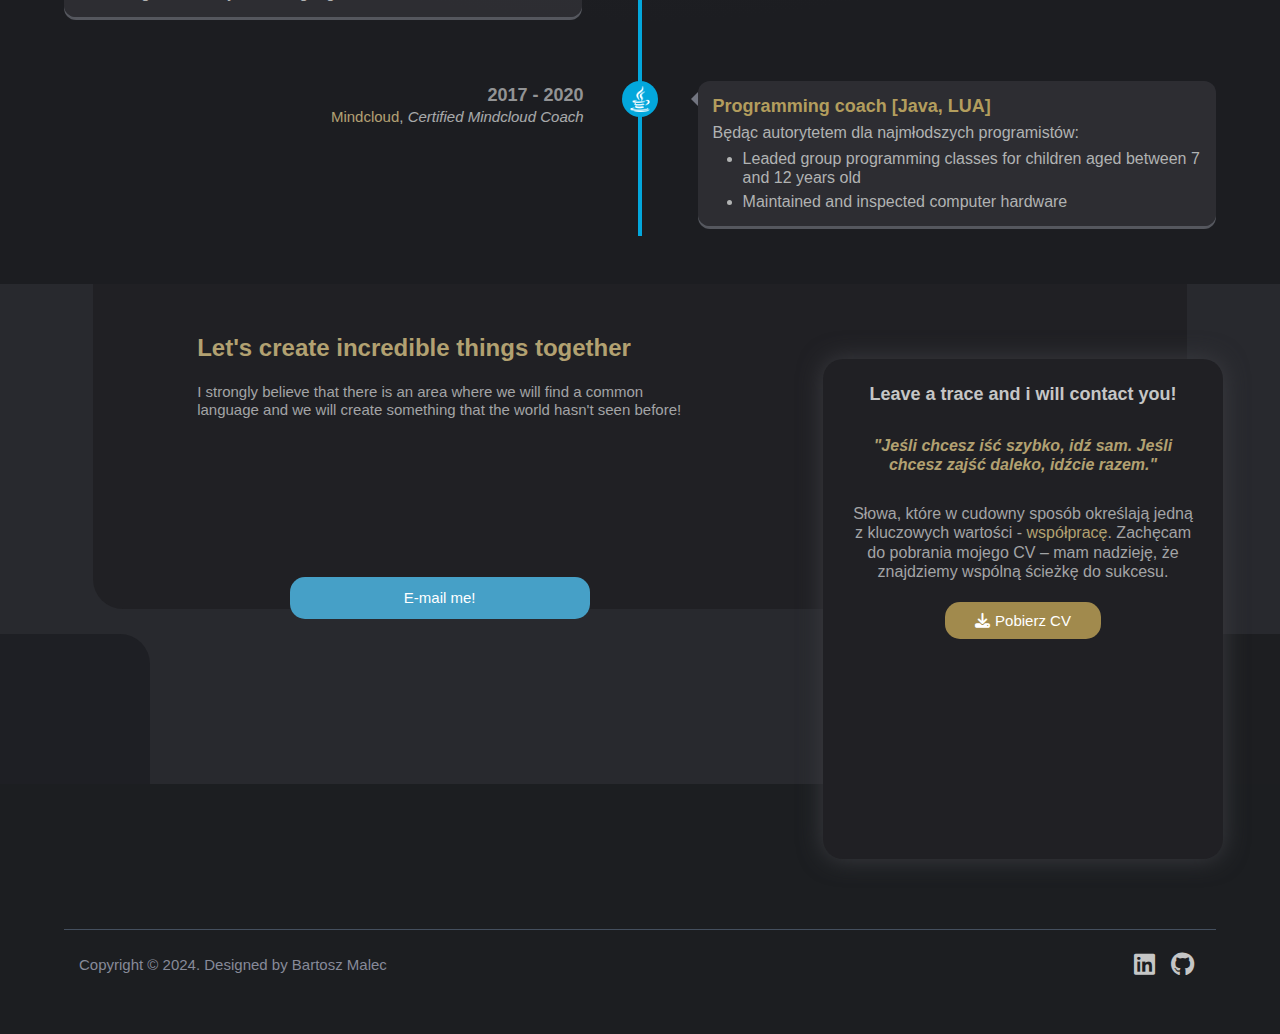
==== commit d80b6123: "fix header padding" ====
--- a/index.html
+++ b/index.html
@@ -36,6 +36,7 @@
                     </div>
                 </div>
                 <a data-key="HeaderButtonStart" href="#banner"> </a>
+                <a data-key="HeaderButtonAboutMe" href="#about_me"> </a>
                 <a data-key="HeaderButtonProjects" href="#section_1"> </a>
                 <a data-key="HeaderButtonExperience" href="#timeline"> </a>
                 <a data-key="HeaderButtonContact" href="#footer"> </a>
--- a/styles/slider.css
+++ b/styles/slider.css
@@ -7,6 +7,7 @@
     justify-content: flex-start;
     flex-direction: column;
     padding: 0 10px 30px 10px;
+    scroll-margin-top: 90px;
     transition: background .4s ease-in;
 }
 
--- a/styles/about-me.css
+++ b/styles/about-me.css
@@ -4,6 +4,7 @@
     text-align: center;
     background: #1C1D21;
     padding: 80px 0 150px 0;
+    scroll-margin-top: 40px;
 }
 
 #about_me .inner {
--- a/styles/timeline.css
+++ b/styles/timeline.css
@@ -4,6 +4,7 @@
     max-width: 1170px;
     margin: 3em auto;
     padding-bottom: 10px;
+    scroll-margin-top: 120px;
 }
 
 /* Vertical line */
--- a/styles/contact.css
+++ b/styles/contact.css
@@ -67,6 +67,7 @@
             height: 100%;
             left: 250px;
             text-align: left;
+            color: #A3A4A6;
         }
 
         #box_1 h2 {
@@ -143,6 +144,7 @@
 
     #frame .desc {
         margin-bottom: 30px;
+        color: #A3A4A6;
     }
 
     #frame .button_contact {
